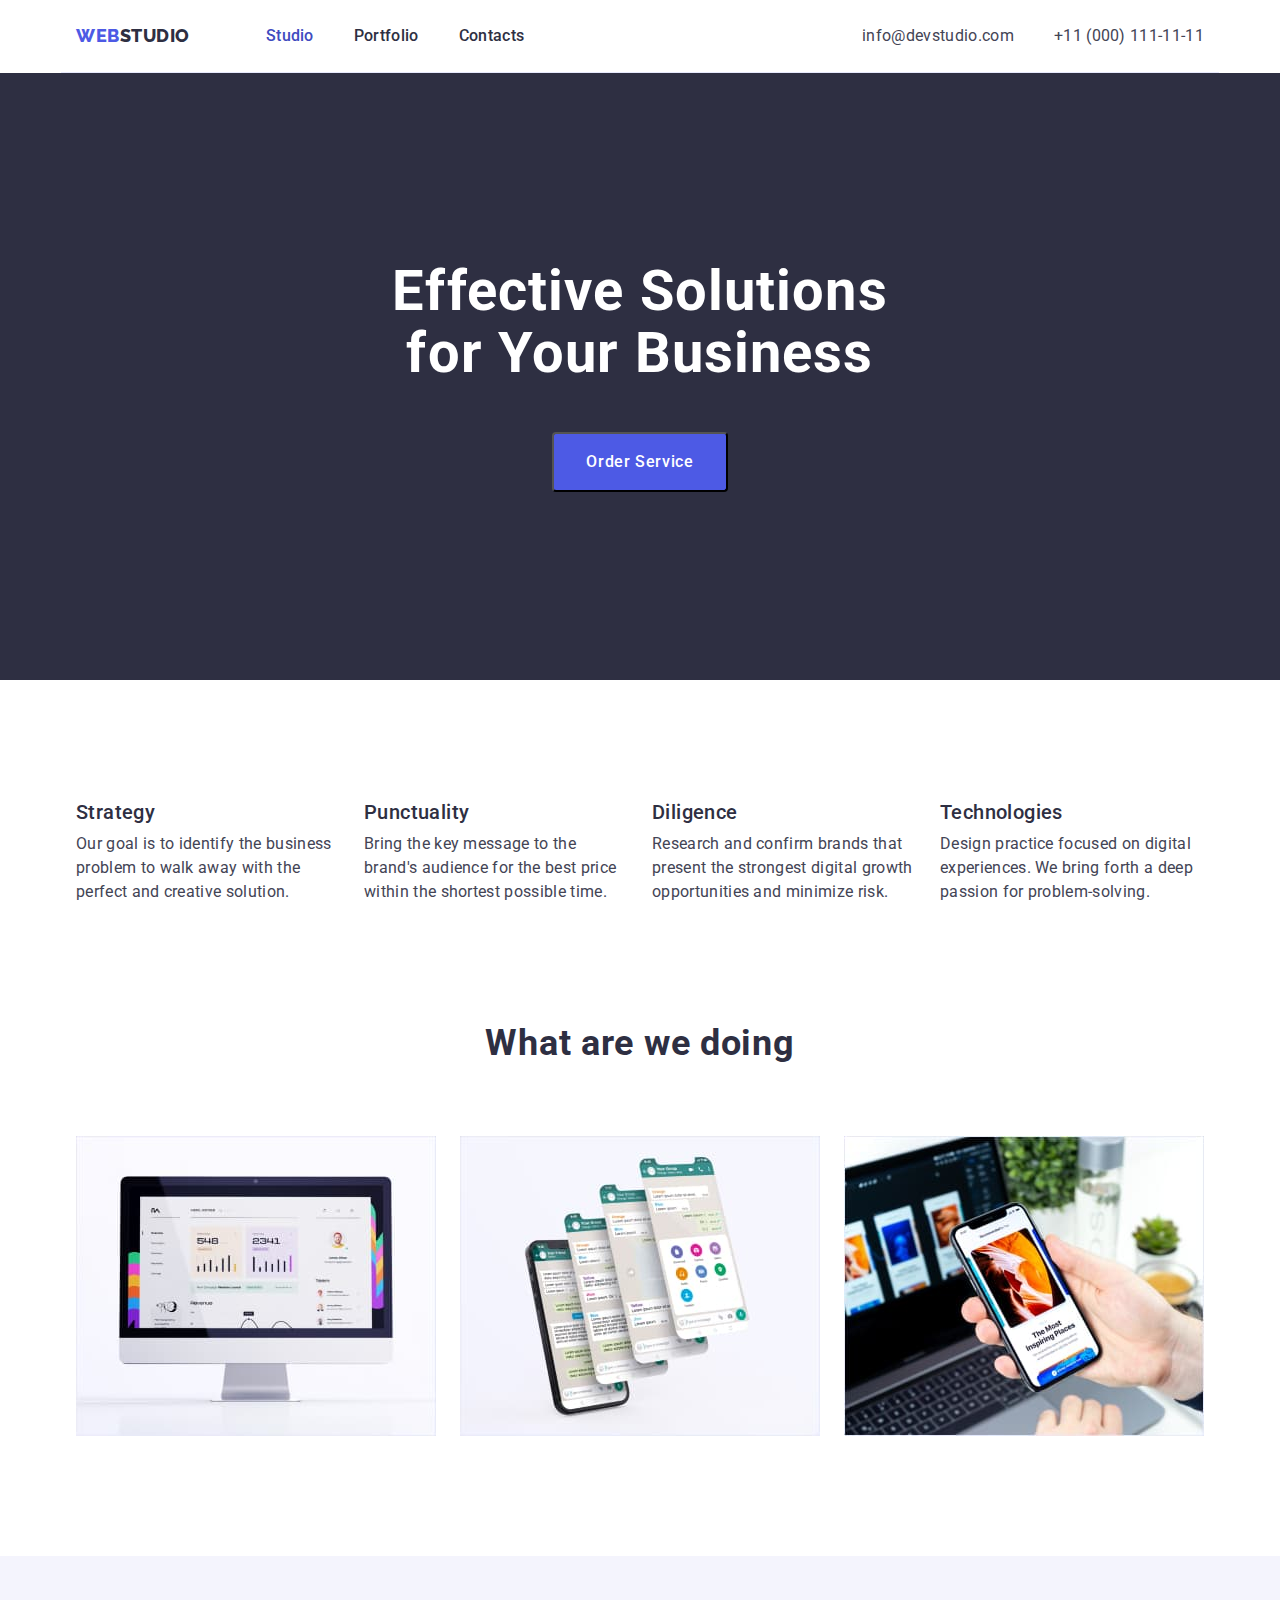
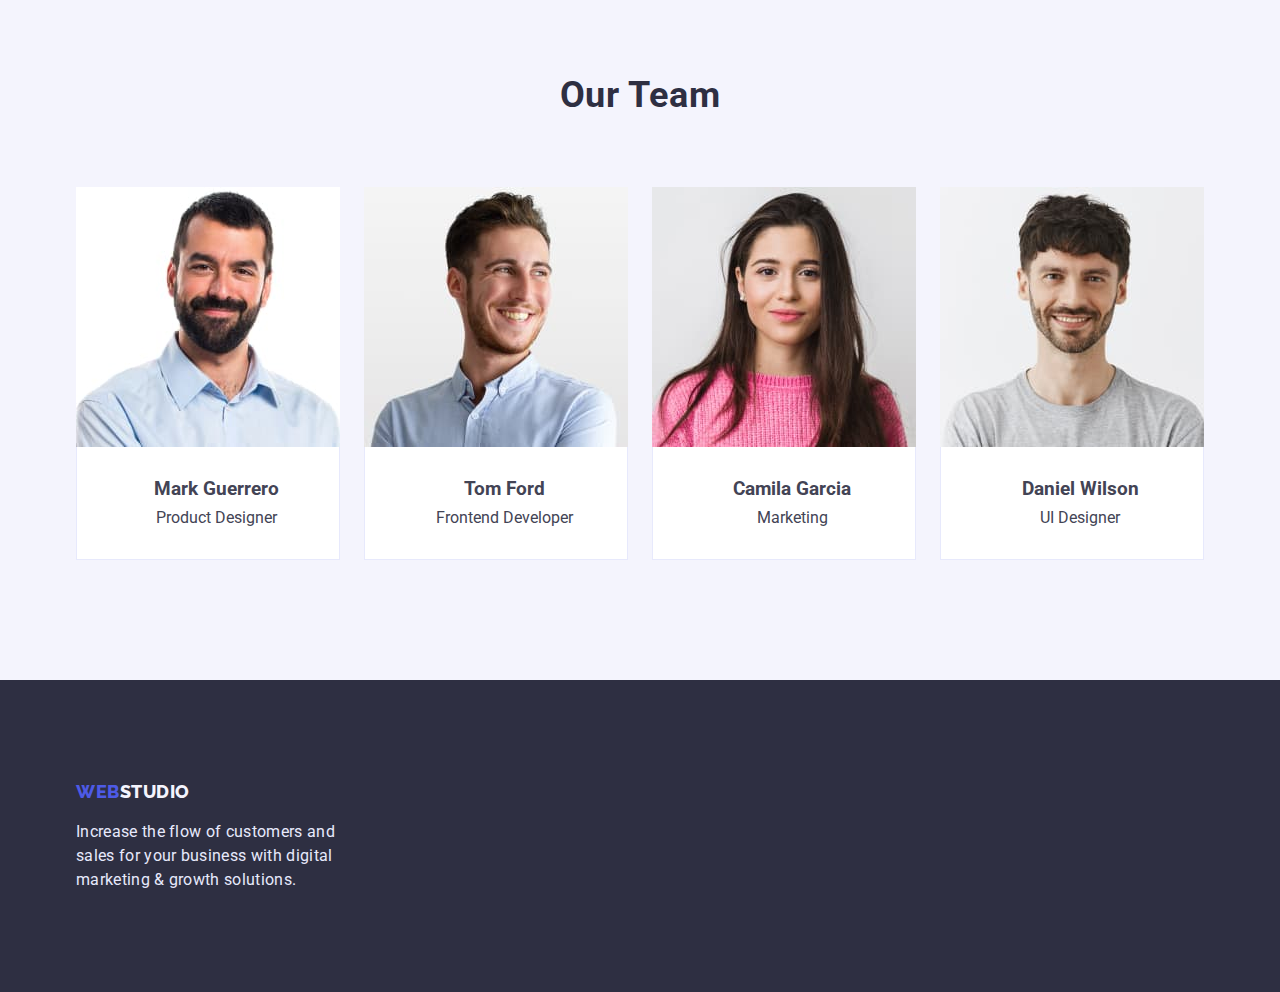
==== index.html @ 144baad5 "Initial commit" ====
<!DOCTYPE html>
<html lang="en">
  <head>
    <meta charset="UTF-8" />
    <meta http-equiv="X-UA-Compatible" content="IE=edge" />
    <meta name="viewport" content="width=device-width, initial-scale=1.0" />
    <link rel="preconnect" href="https://fonts.googleapis.com" />
    <link rel="preconnect" href="https://fonts.gstatic.com" crossorigin />
    <link
      href="https://fonts.googleapis.com/css2?family=Raleway:wght@800&family=Roboto:wght@400;500;700;900&display=swap"
      rel="stylesheet"
    />

    <title>Document</title>
    <link
      href="https://cdn.jsdelivr.net/npm/modern-normalize@1.1.0/modern-normalize.min.css"
      rel="stylesheet"
    />
    <link rel="stylesheet" href="./css/styles.css" />
  </head>
  <body>
    <header>
      <div class="container page-header">
        <nav class="page-nav">
          <a class="main-logo link" href="./index.html"
            ><span class="logo-blue">WEB</span>STUDIO</a
          >
          <ul class="menu list">
            <li class="menu-item">
              <a class="menu-link link current" href="./index.html">Studio</a>
            </li>
            <li class="menu-item">
              <a class="menu-link link" href="./portfolio.html">Portfolio</a>
            </li>
            <li class="menu-item">
              <a class="menu-link link" href="">Contacts</a>
            </li>
          </ul>
        </nav>
        <address>
          <ul class="address-menu list">
            <li class="address-item">
              <a class="address-link link" href="mailto:info@devstudio.com"
                >info@devstudio.com</a
              >
            </li>
            <li class="address-item">
              <a class="address-link link" href="tel:+110001111111"
                >+11 (000) 111-11-11</a
              >
            </li>
          </ul>
        </address>
      </div>
    </header>

    <main>
      <section class="dark-bgc section-hero">
        <div class="head-section container">
          <h1 class="main-head">
            Effective Solutions <br />
            for Your Business
          </h1>
          <button class="main-btn btn" type="button">Order Service</button>
        </div>
      </section>

      <section class="section">
        <div class="container">
          <h2 class="section-head hidden">About Webstudio</h2>
          <ul class="examples-list list">
            <li class="examples-list-item">
              <h3 class="examples-list-head">Strategy</h3>
              <p class="examples-list-descr">
                Our goal is to identify the business problem to walk away with
                the perfect and creative solution.
              </p>
            </li>
            <li class="examples-list-item">
              <h3 class="examples-list-head">Punctuality</h3>
              <p class="examples-list-descr">
                Bring the key message to the brand's audience for the best price
                within the shortest possible time.
              </p>
            </li>
            <li class="examples-list-item">
              <h3 class="examples-list-head">Diligence</h3>
              <p class="examples-list-descr">
                Research and confirm brands that present the strongest digital
                growth opportunities and minimize risk.
              </p>
            </li>
            <li class="examples-list-item">
              <h3 class="examples-list-head">Technologies</h3>
              <p class="examples-list-descr">
                Design practice focused on digital experiences. We bring forth a
                deep passion for problem-solving.
              </p>
            </li>
          </ul>
        </div>
      </section>
      <section class="section-bottom-padding">
        <div class="container">
          <h2 class="section-head head-margin">What are we doing</h2>
          <ul class="img-list list">
            <li class="image-list-item">
              <img src="./images/monitor.jpg" alt="screen" width="360" />
            </li>
            <li class="image-list-item">
              <img src="./images/copingphone.jpg" alt="sellphone" width="360" />
            </li>
            <li class="image-list-item">
              <img src="./images/smartphone.jpg" alt="notebook" width="360" />
            </li>
          </ul>
        </div>
      </section>

      <section class="light-bgc section">
        <div class="container">
          <h2 class="section-head team-head">Our Team</h2>
          <ul class="team-list list">
            <li class="team-list-item">
              <img src="./images/mark.jpg" alt="photo" width="264" />
              <div class="padding-descr">
                <h3 class="team-list-head">Mark Guerrero</h3>
                <p class="team-list-descr">Product Designer</p>
              </div>
            </li>
            <li class="team-list-item">
              <img src="./images/tom.jpg" alt="photo" width="264" />
              <div class="padding-descr">
                <h3 class="team-list-head">Tom Ford</h3>
                <p class="team-list-descr">Frontend Developer</p>
              </div>
            </li>
            <li class="team-list-item">
              <img src="./images/camilla.jpg" alt="photo" width="264" />
              <div class="padding-descr">
                <h3 class="team-list-head">Camila Garcia</h3>
                <p class="team-list-descr">Marketing</p>
              </div>
            </li>
            <li class="team-list-item">
              <img src="./images/daniel.jpg" alt="photo" width="264" />
              <div class="padding-descr">
                <h3 class="team-list-head">Daniel Wilson</h3>
                <p class="team-list-descr">UI Designer</p>
              </div>
            </li>
          </ul>
        </div>
      </section>
    </main>

    <footer class="dark-bgc-foot foot-section">
      <div class="container">
        <a class="main-logo foot-link" href="./index.html"
          ><span class="logo-blue">WEB</span>STUDIO</a
        >
        <p class="footer-descr">
          Increase the flow of customers and sales for your business with
          digital marketing & growth solutions.
        </p>
      </div>
    </footer>
  </body>
</html>
---- css/styles.css ----
:root {
  --primary-text-color: #434455;
  --secondary-text-color: #2e2f42;
  --dark-bg: #2e2f42;
  --light-bg: #f4f4fd;
  --main-blue: #4d5ae5;
  --border-textfooter: #e7e9fc;
  --active-blue: #404bbf;
  --light-text: #ffffff;
}
.hidden {
  display: none;
}

/* Function */

body {
  font-family: Roboto, sans-serif;
  color: var(--primary-text-color);
}
h1,
h2,
h3,
p {
  margin-top: 0;
  margin-bottom: 0;
}
ul {
  margin-top: 0;
  margin-bottom: 0;
  padding-left: 0;
}
img {
  display: block;
}
.container {
  width: 1158px;
  padding: 0px 15px;
  margin: 0 auto;
}
.list {
  list-style: none;
}
.link {
  font-style: normal;
  text-decoration: none;
  display: block;
  padding-top: 24px;
  padding-bottom: 24px;
}
.menu .link:hover,
.menu .link:focus {
  color: var(--active-blue);
}
.address-menu .link:hover,
.address-menu .link:focus {
  color: var(--active-blue);
}
.menu .link.current {
  color: var(--active-blue);
}
.nav-btns-list .nav-btn:hover,
.nav-btns-list .nav-btn:focus {
  background-color: var(--active-blue);
  color: var(--light-text);
  box-shadow: 0px 3px 1px rgba(0, 0, 0, 0.1), 0px 2px 1px rgba(0, 0, 0, 0.08),
    0px 2px 2px rgba(0, 0, 0, 0.12);
  border-radius: 4px;
}
.head-section .main-btn:hover,
.head-section .main-btn:focus {
  background-color: var(--active-blue);
  box-shadow: 0px 4px 4px rgba(0, 0, 0, 0.15);
  border-radius: 4px;
}

/* header */

.logo-blue {
  color: var(--main-blue);
}
.main-logo {
  font-family: Raleway, sans-serif;
  font-weight: 800;
  font-size: 18px;
  line-height: 1.33;
  align-items: center;
  letter-spacing: 0.03em;
  color: var(--secondary-text-color);

  margin-right: 76px;
}
.page-header {
  display: flex;
  justify-content: space-between;
  border-bottom: 1px solid;
  border-color: var(--border-textfooter);
}
.menu {
  display: flex;
}
.address-menu {
  display: flex;
}
.page-nav {
  display: flex;
}
.menu-link {
  font-weight: 500;
  font-size: 16px;
  line-height: 1.5;
  letter-spacing: 0.02em;
  color: var(--secondary-text-color);
}

.menu-item:not(:last-child) {
  margin-right: 40px;
}
.address-item:not(:last-child) {
  margin-right: 40px;
}
.address-link {
  font-style: normal;
  font-size: 16px;
  line-height: 1.5;
  letter-spacing: 0.02em;
  color: var(--primary-text-color);
}

/* Main Section */
.head-section {
  text-align: center;
}
.dark-bgc {
  background-color: var(--dark-bg);
  margin: 0 auto;
}
.section-hero {
  padding-top: 188px;
  padding-bottom: 188px;
}
.main-head {
  font-size: 56px;
  line-height: 1.1;

  letter-spacing: 0.02em;
  color: var(--light-text);
  margin-bottom: 48px;
}
.main-btn {
  font-family: Roboto, sans-serif;
  font-weight: 500;
  font-size: 16px;
  line-height: 1.5;
  letter-spacing: 0.04em;
  cursor: pointer;
  color: var(--light-text);
  background-color: var(--main-blue);
  border-radius: 4px;
  padding: 16px 32px;
}

/*  ABOUT WEBSTUDIO SECTION */

.examples-list {
  display: flex;
  /* margin-left: -24px;
  margin-top: -24px; */
}
.examples-list-item {
  flex-basis: calc((100% - 72px) / 4);
  margin-right: 24px;
  /* flex-basis: calc(100% / 4 -24px);
  margin-left: 24px;
  margin-top: 24px; */
}
.examples-list-item:nth-child(4n) {
  margin-right: 0;
}
.examples-list-head {
  font-weight: 500;
  font-size: 20px;
  line-height: 1.2;
  letter-spacing: 0.02em;
  color: var(--secondary-text-color);
}
.examples-list-descr {
  margin-top: 8px;
  font-size: 16px;
  line-height: 1.5;
  letter-spacing: 0.02em;
}
.section-head {
  font-size: 36px;
  line-height: 1.1;
  text-align: center;
  letter-spacing: 0.02em;
  color: var(--secondary-text-color);
}

/* WHAT ARE WE DOIG */
.section-bottom-padding {
  padding-bottom: 120px;
}
.section {
  padding-top: 120px;
  padding-bottom: 120px;
}
.head-margin {
  margin-bottom: 72px;
}
.img-list {
  display: flex;
}
.image-list-item:not(:last-child) {
  margin-right: 24px;
}

/*  OUR TEAM */
.section {
  padding-top: 120px;
  padding-bottom: 120px;
}
.light-bgc {
  margin: 0 auto;
  background-color: var(--light-bg);
}
.team-head {
  margin-bottom: 72px;
}

.team-list {
  display: flex;
  justify-content: center;
}
.team-list-item:not(:last-child) {
  margin-right: 24px;
}
.team-list-item {
  background-color: #ffffff;
}

.team-list-head {
  text-align: center;
  margin-bottom: 8px;
}
.team-list-descr {
  text-align: center;
}
.padding-descr {
  padding-top: 32px;
  padding-bottom: 32px;
  padding-left: 16px;
  border: 1px solid;
  border-color: var(--border-textfooter);
  border-top: 0;
}
/* Portfolio */
.portfolio-section {
  padding-top: 96px;
  padding-bottom: 120px;
}
.nav-btns-list {
  display: flex;
  justify-content: center;
}
.nav-btns-item:not(:last-child) {
  margin-right: 24px;
}
.nav-btn {
  font-family: inherit;
  font-weight: 500;
  font-size: 16px;
  line-height: 1.5;
  text-align: center;
  letter-spacing: 0.04em;
  cursor: pointer;
  color: var(--main-blue);
  background-color: var(--light-bg);
  border: 1px solid var(--border-textfooter);
  border-radius: 4px;

  padding: 12px 24px;
}

.portfolio-list {
  margin-top: 72px;
  display: flex;
  flex-wrap: wrap;
}

.portfolio-list-item {
  margin-right: 24px;
  margin-bottom: 48px;
}
.portfolio-list-item:nth-child(3n) {
  margin-right: 0;
}
.portfolio-list-item:nth-last-child(-n + 3) {
  margin-bottom: 0;
}
.portfolio-list-head {
  font-weight: 500;
  font-size: 20px;
  line-height: 1.2;
  letter-spacing: 0.02em;
  color: var(--secondary-text-color);
  margin-bottom: 8px;
}
.portfolio-list-descr {
  font-size: 16px;
  line-height: 1.5;
  letter-spacing: 0.02em;
}

/* Footer */
.foot-section {
  padding-top: 100px;
  padding-bottom: 100px;
}
.dark-bgc-foot {
  background: var(--dark-bg);
  margin: 0 auto;
}
.footer-descr {
  font-size: 16px;
  line-height: 1.5;
  letter-spacing: 0.02em;
  color: var(--border-textfooter);
  width: 264px;
  margin-top: 16px;
}
.foot-link {
  font-style: normal;
  text-decoration: none;
  color: var(--light-bg);
  width: 115px;
}
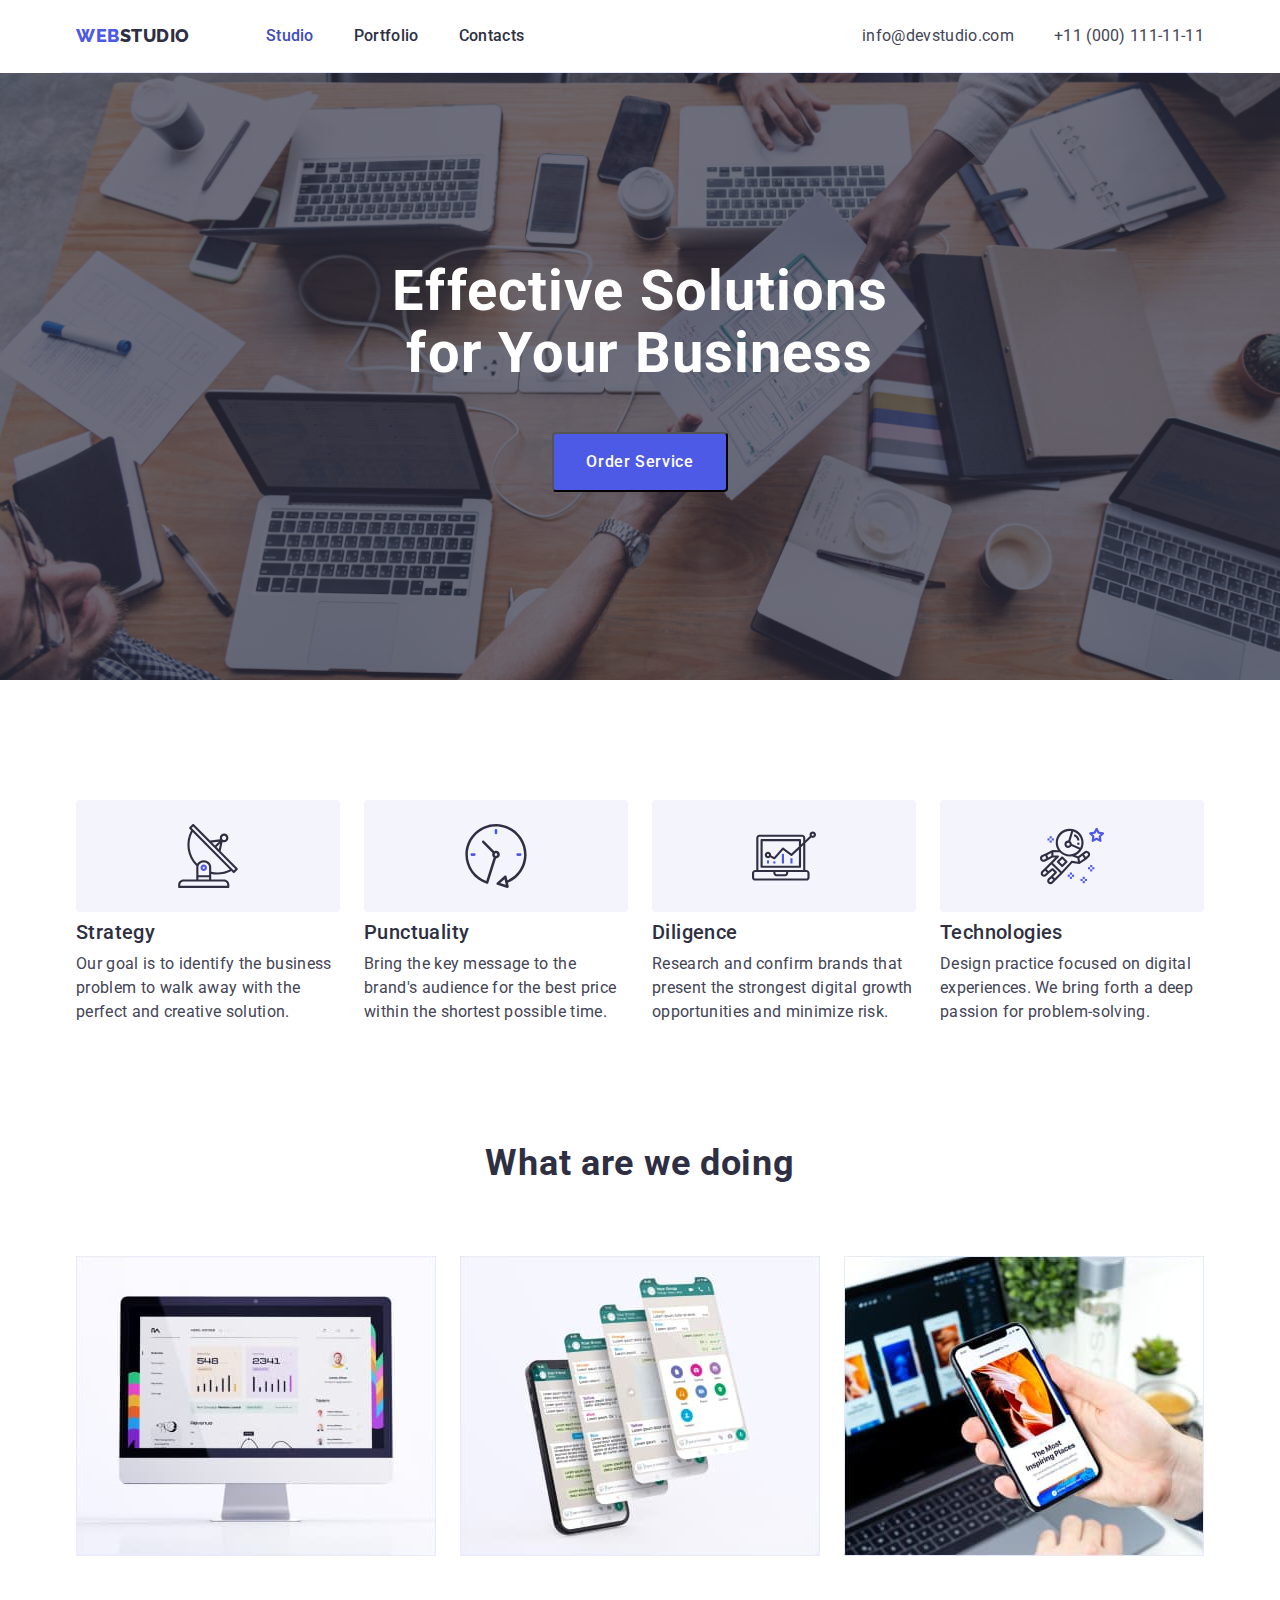
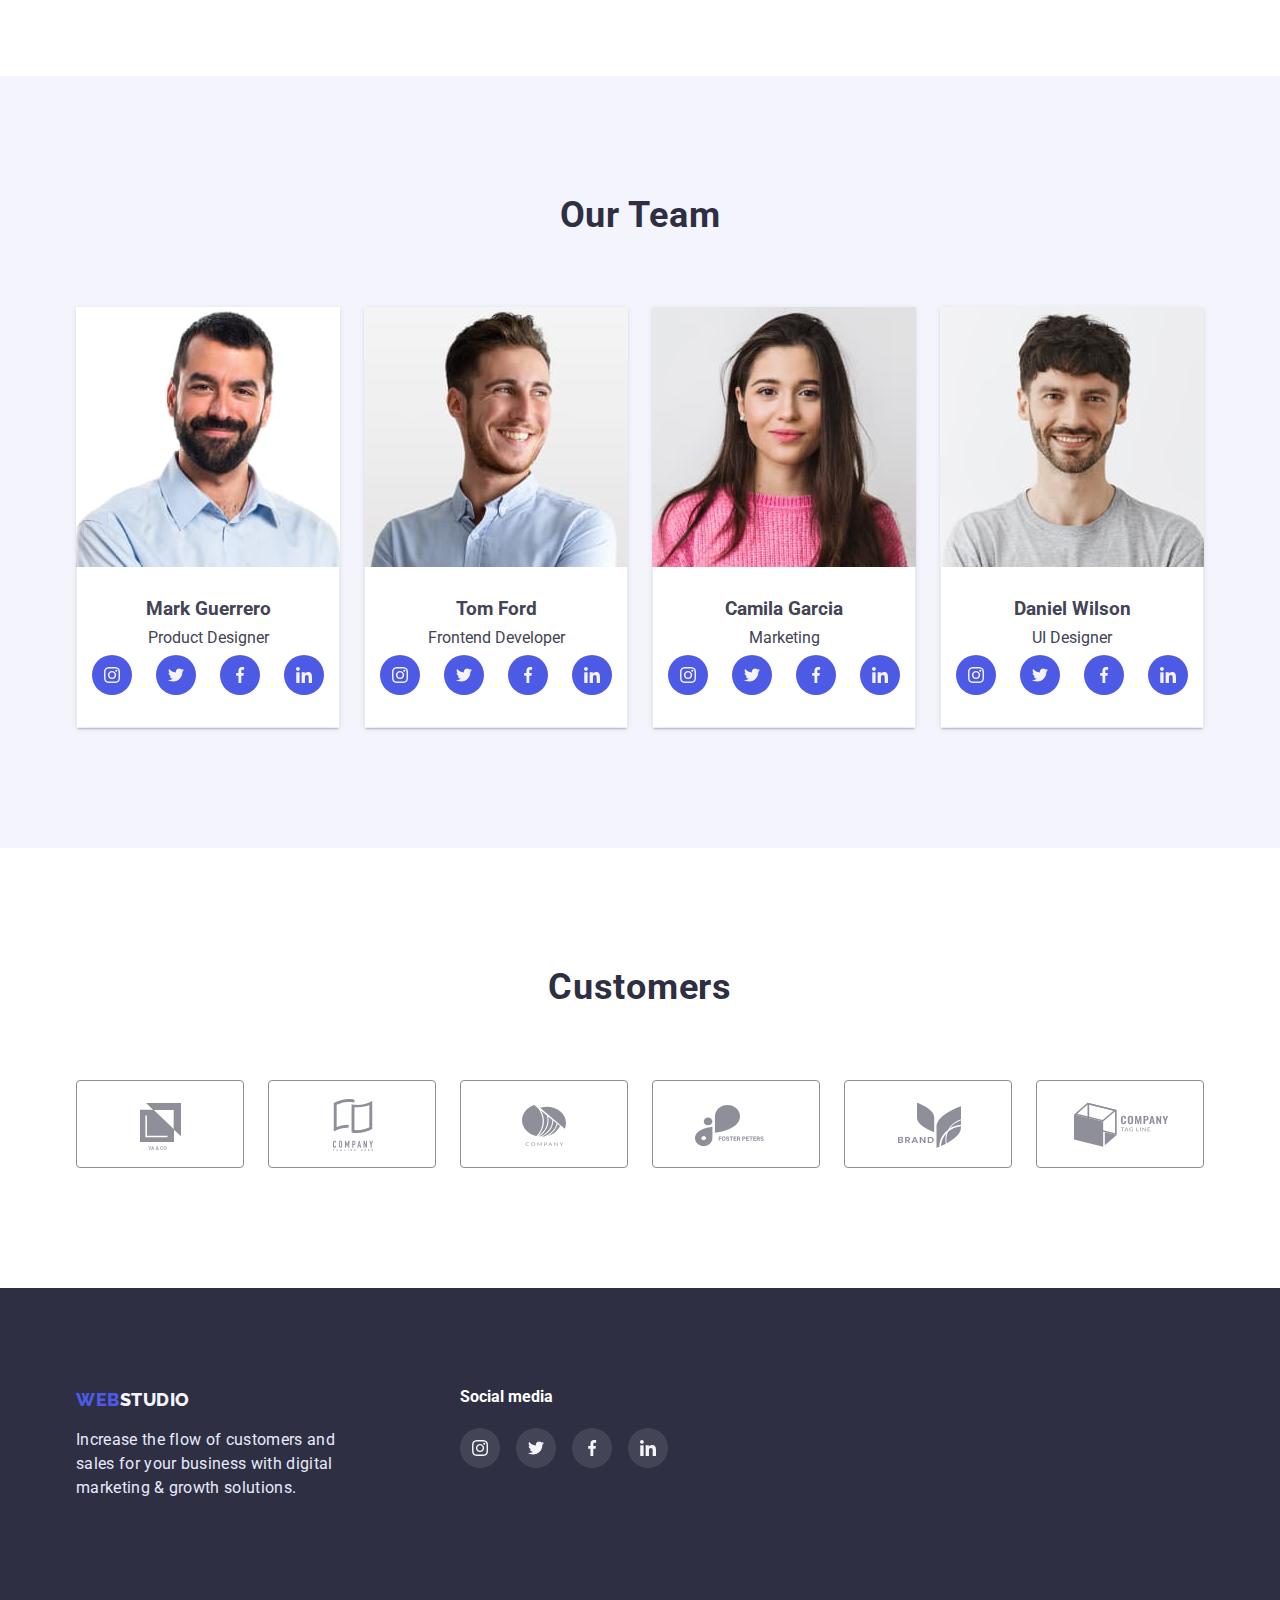
==== commit 91c422e6: "чорновик" ====
--- a/index.html
+++ b/index.html
@@ -70,6 +70,25 @@
           <h2 class="section-head hidden">About Webstudio</h2>
           <ul class="examples-list list">
             <li class="examples-list-item">
+              <a class="examples-list-link" href="./index.html"
+                ><svg
+                  class="examples-list-image"
+                  width="64"
+                  height="64"
+                  viewBox="0 0 64 64"
+                  fill="none"
+                  xmlns="http://www.w3.org/2000/svg"
+                >
+                  <path
+                    d="M61.5463 44.1952L44.6599 27.1851L46.534 17.9541C47.0176 18.1429 47.5318 18.2416 48.0508 18.2453H48.0636C50.4482 18.2735 52.404 16.3633 52.4323 13.9788C52.4606 11.5943 50.5503 9.6384 48.1658 9.61013C45.7812 9.582 43.8254 11.4921 43.7971 13.8767C43.7911 14.3869 43.8755 14.8941 44.0466 15.3749L34.1266 16.5856L17.9452 0.32C17.7467 0.117467 17.4757 0.00226667 17.1921 0C16.9121 0.00146667 16.644 0.112933 16.4455 0.3104L13.4204 3.3184C13.004 3.73493 13.004 4.41013 13.4204 4.82667L15.0481 6.47787C8.74201 18.0737 10.7903 32.4335 20.0871 41.8037C20.1724 41.8853 20.2713 41.9513 20.3793 41.9989C20.3121 42.3599 20.2771 42.7261 20.2748 43.0933V55.4667H7.47481C4.53081 55.4701 2.14495 57.856 2.14148 60.8V62.9333C2.14148 63.5224 2.61908 64 3.20815 64H52.2748C52.8639 64 53.3415 63.5224 53.3415 62.9333V60.8C53.338 57.856 50.9522 55.4701 48.0082 55.4667H35.2082V49.9829C37.2134 50.4035 39.2564 50.6179 41.3052 50.6229C46.2215 50.6176 51.0595 49.392 55.3852 47.056L57.0215 48.7019C57.22 48.9044 57.491 49.0196 57.7746 49.0219C58.0546 49.0204 58.3227 48.9089 58.5212 48.7115L61.5463 45.7035C61.9627 45.2869 61.9627 44.6117 61.5463 44.1952ZM46.5596 12.4661C47.395 11.6352 48.7458 11.6389 49.5766 12.4743C50.4075 13.3096 50.4038 14.6604 49.5684 15.4912C49.1686 15.8889 48.6275 16.1121 48.0635 16.112H48.0571C46.879 16.1059 45.9287 15.1459 45.9348 13.9676C45.9378 13.4036 46.1639 12.8639 46.5638 12.4661H46.5596V12.4661ZM44.0487 19.4752L42.8519 25.3664L40.501 23.0016L44.0487 19.4752ZM42.837 17.6715L38.997 21.4891L36.0263 18.5024L42.837 17.6715ZM48.0082 57.6C49.7755 57.6 51.2082 59.0327 51.2082 60.8V61.8667H4.27481V60.8C4.27481 59.0327 5.70748 57.6 7.47481 57.6H48.0082ZM33.0748 53.3333V55.4667H22.4081V53.3333H33.0748ZM22.4081 51.2V43.0933C22.4081 40.5056 24.8007 38.4 27.7415 38.4C30.6823 38.4 33.0748 40.5056 33.0748 43.0933V51.2H22.4081ZM35.2082 47.808V43.0933C35.2082 39.3291 31.8588 36.2667 27.7415 36.2667C25.0793 36.2259 22.59 37.5809 21.1793 39.8389C13.0639 31.2913 11.2364 18.5485 16.6221 8.06467L53.8258 45.4816C48.081 48.404 41.4955 49.2268 35.2082 47.808ZM57.7863 46.4405L56.2834 44.9291L17.1815 5.59147L15.6721 4.07893L17.1815 2.57493L33.0513 18.5344C33.0588 18.5344 33.0631 18.5483 33.0706 18.5536L59.2999 44.9365L57.7863 46.4405Z"
+                    fill="#2E2F42"
+                  />
+                  <path
+                    d="M27.7511 40.5333H27.7415C25.9742 40.5306 24.5394 41.9612 24.5367 43.7285C24.534 45.4958 25.9646 46.9306 27.7319 46.9333H27.7415C29.5088 46.936 30.9436 45.5054 30.9463 43.7381C30.9489 41.9708 29.5184 40.536 27.7511 40.5333ZM28.4978 44.4896C28.297 44.6893 28.0248 44.801 27.7415 44.8C27.1524 44.7969 26.6774 44.3169 26.6804 43.7278C26.6819 43.4458 26.795 43.176 26.9948 42.977C27.1934 42.7796 27.4615 42.6681 27.7415 42.6666C28.3306 42.6697 28.8056 43.1497 28.8026 43.7388C28.8011 44.0208 28.688 44.2906 28.4882 44.4896H28.4978Z"
+                    fill="#4D5AE5"
+                  />
+                </svg>
+              </a>
               <h3 class="examples-list-head">Strategy</h3>
               <p class="examples-list-descr">
                 Our goal is to identify the business problem to walk away with
@@ -77,6 +96,40 @@
               </p>
             </li>
             <li class="examples-list-item">
+              <a class="examples-list-link" href="./index.html"
+                ><svg
+                  class="examples-list-image"
+                  width="64"
+                  height="64"
+                  viewBox="0 0 64 64"
+                  fill="none"
+                  xmlns="http://www.w3.org/2000/svg"
+                >
+                  <g clip-path="url(#clip0_297080_1787)">
+                    <path
+                      d="M62.5933 30.6025C62.5899 13.6978 48.8828 -0.00341734 31.9775 6.39362e-07C15.0728 0.00341861 1.37158 13.7109 1.375 30.6157C1.37793 43.9316 9.98877 55.7178 22.6738 59.7681C22.7949 59.8062 22.9209 59.8257 23.0474 59.8252C23.2886 59.8247 23.5249 59.7603 23.7324 59.6377C24.0024 59.478 24.2041 59.2241 24.2988 58.9248L32.0288 34.4248C34.1421 34.4141 35.8462 32.6919 35.835 30.5791C35.8242 28.4658 34.1025 26.7617 31.9893 26.7725C31.4209 26.7749 30.8599 26.9058 30.3491 27.1553L20.1372 16.9419C19.6304 16.4526 18.8232 16.4668 18.334 16.9731C17.8564 17.4678 17.8564 18.251 18.334 18.7456L28.5405 28.9639C27.7573 30.5625 28.2051 32.4922 29.6133 33.582L22.248 56.9277C7.69238 51.5659 0.239258 35.4199 5.60108 20.8643C10.9629 6.30859 27.1089 -1.14453 41.6646 4.21729C56.2202 9.5791 63.6733 25.7256 58.3115 40.2808C55.6919 47.3921 50.3096 53.1431 43.3872 56.2275L42.5913 52.479C42.4458 51.79 41.7686 51.3496 41.0796 51.4956C40.8623 51.542 40.6606 51.644 40.4946 51.792L32.8208 58.6431C32.2944 59.1113 32.2476 59.9175 32.7163 60.4439C32.8687 60.6148 33.064 60.7417 33.2827 60.8115L43.0801 63.9385C43.7505 64.1538 44.4688 63.7852 44.6841 63.1143C44.7524 62.9024 44.7637 62.6768 44.7178 62.459L43.9356 58.7808C55.2642 54.0049 62.6196 42.8965 62.5933 30.6025V30.6025ZM31.9844 29.3272C32.6885 29.3272 33.2598 29.8984 33.2598 30.6025C33.2598 31.3071 32.6885 31.8779 31.9844 31.8779C31.2798 31.8779 30.709 31.3071 30.709 30.6025C30.709 29.8984 31.2798 29.3272 31.9844 29.3272ZM36.1851 59.0552L40.5532 55.1587L41.7588 60.8394L36.1851 59.0552Z"
+                      fill="#2E2F42"
+                    />
+                    <path
+                      d="M30.709 6.37012V8.9209C30.709 9.62549 31.2798 10.1963 31.9844 10.1963C32.6885 10.1963 33.2598 9.62549 33.2598 8.9209V6.37012C33.2598 5.66602 32.6885 5.09473 31.9844 5.09473C31.2798 5.09473 30.709 5.66602 30.709 6.37012Z"
+                      fill="#4D5AE5"
+                    />
+                    <path
+                      d="M7.75195 29.3271C7.04736 29.3271 6.47656 29.8984 6.47656 30.6025C6.47656 31.3071 7.04736 31.8779 7.75195 31.8779H10.3027C11.0073 31.8779 11.5781 31.3071 11.5781 30.6025C11.5781 29.8984 11.0073 29.3271 10.3027 29.3271H7.75195Z"
+                      fill="#4D5AE5"
+                    />
+                    <path
+                      d="M56.2162 31.8779C56.9208 31.8779 57.4916 31.3071 57.4916 30.6025C57.4916 29.8984 56.9208 29.3271 56.2162 29.3271H53.6655C52.9614 29.3271 52.3901 29.8984 52.3901 30.6025C52.3901 31.3071 52.9614 31.8779 53.6655 31.8779H56.2162Z"
+                      fill="#4D5AE5"
+                    />
+                  </g>
+                  <defs>
+                    <clipPath id="clip0_297080_1787">
+                      <rect width="64" height="64" fill="white" />
+                    </clipPath>
+                  </defs>
+                </svg>
+              </a>
               <h3 class="examples-list-head">Punctuality</h3>
               <p class="examples-list-descr">
                 Bring the key message to the brand's audience for the best price
@@ -84,6 +137,43 @@
               </p>
             </li>
             <li class="examples-list-item">
+              <a class="examples-list-link" href="./index.html"
+                ><svg
+                  class="examples-list-image"
+                  width="64"
+                  height="64"
+                  viewBox="0 0 64 64"
+                  fill="none"
+                  xmlns="http://www.w3.org/2000/svg"
+                >
+                  <g clip-path="url(#clip0_297080_1794)">
+                    <path
+                      d="M29.8511 29.9292H31.9833V39.5242H29.8511V29.9292Z"
+                      fill="#4D5AE5"
+                    />
+                    <path
+                      d="M38.3799 34.1936H40.5121V39.5242H38.3799V34.1936Z"
+                      fill="#4D5AE5"
+                    />
+                    <path
+                      d="M21.3221 37.392H23.4544V39.5242H21.3221V37.392Z"
+                      fill="#4D5AE5"
+                    />
+                    <path
+                      d="M14.9255 36.3258H17.0578V39.5241H14.9255V36.3258Z"
+                      fill="#4D5AE5"
+                    />
+                    <path
+                      d="M3.19833 56.5819H54.3715C56.1378 56.5819 57.5699 55.1499 57.5699 53.3836V49.1192C57.5699 47.3529 56.1378 45.9209 54.3715 45.9209H53.3054V19.3343L59.3611 13.5977C60.7666 14.2905 62.4678 13.8699 63.3876 12.6003C64.308 11.3312 64.1789 9.58364 63.0826 8.46339C61.9863 7.34314 60.2424 7.17604 58.953 8.06776C57.6641 8.96 57.206 10.6513 57.8681 12.0719L53.3054 16.3973V13.9376C53.3054 12.1713 51.8734 10.7393 50.1071 10.7393H7.46276C5.6965 10.7393 4.26443 12.1713 4.26443 13.9376V45.9209H3.19833C1.43206 45.9209 0 47.3529 0 49.1192V53.3836C0 55.1499 1.43206 56.5819 3.19833 56.5819ZM60.7682 9.67317C61.3569 9.67317 61.8343 10.1505 61.8343 10.7393C61.8343 11.328 61.3569 11.8054 60.7682 11.8054C60.1794 11.8054 59.7021 11.328 59.7021 10.7393C59.7021 10.1505 60.1794 9.67317 60.7682 9.67317ZM6.39665 13.9376C6.39665 13.3489 6.874 12.8715 7.46276 12.8715H50.1071C50.6958 12.8715 51.1732 13.3489 51.1732 13.9376V18.4149L49.041 20.441V16.0698C49.041 15.4811 48.5636 15.0037 47.9749 15.0037H9.59498C9.00622 15.0037 8.52887 15.4811 8.52887 16.0698V42.7225C8.52887 43.3113 9.00622 43.7886 9.59498 43.7886H47.9749C48.5636 43.7886 49.041 43.3113 49.041 42.7225V23.3738L51.1732 21.3535V45.9209H6.39665V13.9376ZM15.9916 27.797C14.5492 27.7929 13.2826 28.7538 12.899 30.1442C12.5153 31.5346 13.1093 33.0094 14.3498 33.7455C15.5898 34.4815 17.1697 34.2967 18.2061 33.2936L21.912 35.1531C22.3425 35.3686 22.8646 35.2676 23.1847 34.9079L31.0624 26.0453L38.8062 31.848C39.2216 32.1593 39.8016 32.126 40.1784 31.7694L46.9088 25.3941V41.6564H10.6611V17.1359H46.9088V22.4566L39.3658 29.5997L31.5569 23.7455C31.1134 23.4134 30.4892 23.4758 30.1207 23.8897L22.1348 32.8751L19.1493 31.3821C19.1712 31.2541 19.1847 31.125 19.19 30.9953C19.19 29.2291 17.7579 27.797 15.9916 27.797ZM17.0577 30.9953C17.0577 31.5841 16.5804 32.0615 15.9916 32.0615C15.4029 32.0615 14.9255 31.5841 14.9255 30.9953C14.9255 30.4066 15.4029 29.9292 15.9916 29.9292C16.5804 29.9292 17.0577 30.4066 17.0577 30.9953ZM23.4544 48.0531H34.1155V49.1192C34.1155 49.7079 33.6381 50.1853 33.0494 50.1853H24.5205C23.9317 50.1853 23.4544 49.7079 23.4544 49.1192V48.0531ZM2.13222 49.1192C2.13222 48.5304 2.60957 48.0531 3.19833 48.0531H21.3222V49.1192C21.3222 50.8855 22.7542 52.3175 24.5205 52.3175H33.0494C34.8156 52.3175 36.2477 50.8855 36.2477 49.1192V48.0531H54.3715C54.9603 48.0531 55.4376 48.5304 55.4376 49.1192V53.3836C55.4376 53.9724 54.9603 54.4497 54.3715 54.4497H3.19833C2.60957 54.4497 2.13222 53.9724 2.13222 53.3836V49.1192Z"
+                      fill="#2E2F42"
+                    />
+                  </g>
+                  <defs>
+                    <clipPath id="clip0_297080_1794">
+                      <rect width="64" height="64" fill="white" />
+                    </clipPath>
+                  </defs></svg
+              ></a>
               <h3 class="examples-list-head">Diligence</h3>
               <p class="examples-list-descr">
                 Research and confirm brands that present the strongest digital
@@ -91,6 +181,100 @@
               </p>
             </li>
             <li class="examples-list-item">
+              <a class="examples-list-link" href="./index.html"
+                ><svg
+                  class="examples-list-image"
+                  width="64"
+                  height="64"
+                  viewBox="0 0 64 64"
+                  fill="none"
+                  xmlns="http://www.w3.org/2000/svg"
+                >
+                  <path
+                    d="M63.9481 9.04812C63.8222 8.66299 63.4894 8.38149 63.0873 8.32274L59.2665 7.76698L57.5566 4.30455C57.1982 3.57492 56.0025 3.57492 55.6441 4.30455L53.9342 7.76698L50.1132 8.32286C49.7111 8.38149 49.3784 8.66212 49.2514 9.04825C49.1266 9.43438 49.23 9.85889 49.5212 10.1416L52.2872 12.8372L51.6344 16.6431C51.5661 17.0431 51.7304 17.4474 52.0579 17.6864C52.3897 17.9275 52.8227 17.9573 53.1822 17.7674L56.5998 15.97L60.0175 17.7674C60.1733 17.8495 60.345 17.89 60.5146 17.89C60.7354 17.89 60.9563 17.8218 61.1419 17.6863C61.4704 17.4474 61.6347 17.043 61.5654 16.643L60.9127 12.8371L63.6786 10.1415C63.9683 9.85776 64.073 9.43425 63.9481 9.04812ZM59.0223 11.702C58.7716 11.9463 58.6564 12.3004 58.7161 12.6461L59.098 14.8743L57.097 13.8226C56.9412 13.7404 56.7706 13.6999 56.5998 13.6999C56.4292 13.6999 56.2596 13.7404 56.1027 13.8226L54.1016 14.8743L54.4834 12.6461C54.5432 12.3004 54.4279 11.9474 54.1773 11.702L52.557 10.1234L54.7949 9.79801C55.1427 9.74788 55.4424 9.52926 55.5982 9.2145L56.5987 7.18785L57.5992 9.2145C57.755 9.52913 58.0547 9.74788 58.4025 9.79801L60.6404 10.1234L59.0223 11.702Z"
+                    fill="#4D5AE5"
+                  />
+                  <path
+                    d="M52.267 41.0444H50.1335V43.1778H52.267V41.0444Z"
+                    fill="#4D5AE5"
+                  />
+                  <path
+                    d="M52.267 45.3112H50.1335V47.4446H52.267V45.3112Z"
+                    fill="#4D5AE5"
+                  />
+                  <path
+                    d="M54.4004 43.1778H52.267V45.3112H54.4004V43.1778Z"
+                    fill="#4D5AE5"
+                  />
+                  <path
+                    d="M50.1337 43.1778H48.0002V45.3112H50.1337V43.1778Z"
+                    fill="#4D5AE5"
+                  />
+                  <path
+                    d="M44.8001 52.778H42.6667V54.9113H44.8001V52.778Z"
+                    fill="#4D5AE5"
+                  />
+                  <path
+                    d="M44.8001 57.0446H42.6667V59.1781H44.8001V57.0446Z"
+                    fill="#4D5AE5"
+                  />
+                  <path
+                    d="M46.9336 54.9113H44.8002V57.0448H46.9336V54.9113Z"
+                    fill="#4D5AE5"
+                  />
+                  <path
+                    d="M42.6667 54.9113H40.5333V57.0448H42.6667V54.9113Z"
+                    fill="#4D5AE5"
+                  />
+                  <path
+                    d="M32 48.5113H29.8666V50.6447H32V48.5113Z"
+                    fill="#4D5AE5"
+                  />
+                  <path
+                    d="M32 52.778H29.8666V54.9113H32V52.778Z"
+                    fill="#4D5AE5"
+                  />
+                  <path
+                    d="M34.1334 50.6445H32V52.7779H34.1334V50.6445Z"
+                    fill="#4D5AE5"
+                  />
+                  <path
+                    d="M29.8666 50.6445H27.7332V52.7779H29.8666V50.6445Z"
+                    fill="#4D5AE5"
+                  />
+                  <path
+                    d="M11.733 12.2439H9.59961V14.3773H11.733V12.2439Z"
+                    fill="#4D5AE5"
+                  />
+                  <path
+                    d="M11.733 16.5108H9.59961V18.6442H11.733V16.5108Z"
+                    fill="#4D5AE5"
+                  />
+                  <path
+                    d="M13.8663 14.3774H11.7329V16.5108H13.8663V14.3774Z"
+                    fill="#4D5AE5"
+                  />
+                  <path
+                    d="M9.59959 14.3774H7.46619V16.5108H9.59959V14.3774Z"
+                    fill="#4D5AE5"
+                  />
+                  <path
+                    d="M49.4295 28.3189C48.8546 27.5434 48.0109 27.0443 47.053 26.9098C46.0908 26.7733 45.1414 27.026 44.3734 27.6138L41.8699 29.5327L41.8688 29.5338L38.0734 32.368L35.3577 31.2864C40.2004 29.1136 43.585 24.2698 43.585 18.6462C43.585 11.0002 37.3396 4.77933 29.6627 4.77933C21.9858 4.77933 15.7405 11.0002 15.7405 18.6462C15.7405 21.4175 16.5692 23.9945 17.9805 26.163L12.4529 26.115C12.4497 26.115 12.4465 26.115 12.4433 26.115C12.4262 26.115 12.4124 26.1235 12.3964 26.1247C12.2908 26.1289 12.1873 26.1503 12.086 26.1865C12.0604 26.1962 12.0338 26.2015 12.0093 26.2132C11.9965 26.2185 11.9837 26.2195 11.9709 26.2259L5.50468 29.4185C5.50356 29.4185 5.50256 29.4185 5.50256 29.4195L1.71575 31.2405C1.67412 31.2586 1.6315 31.2831 1.58987 31.3109C0.0804746 32.3156 -0.433659 34.289 0.393104 35.9018C0.833611 36.7594 1.5835 37.391 2.50514 37.68C2.86039 37.7908 3.22302 37.8453 3.58353 37.8453C4.16279 37.8453 4.73667 37.7035 5.26243 37.423L8.03798 35.9467L12.566 33.6085L15.2797 33.5925L4.39629 44.4237C4.39529 44.4248 4.39417 44.4248 4.39304 44.4258L1.71563 47.0925C1.08312 47.7219 0.73536 48.557 0.73536 49.4478C0.73536 50.3374 1.08312 51.1747 1.71563 51.8052C2.36526 52.4516 3.21965 52.7758 4.07404 52.7758C4.92955 52.7758 5.78281 52.4516 6.43457 51.8052L9.06287 49.1875L12.5445 46.588L14.3462 48.3821L10.8229 51.8904C10.8219 51.8916 10.8208 51.8916 10.8196 51.8926L8.14223 54.5592C7.50972 55.1886 7.16196 56.0237 7.16196 56.9145C7.16196 57.8041 7.50972 58.6414 8.14223 59.2719C8.79186 59.9183 9.64738 60.2426 10.5018 60.2426C11.3562 60.2426 12.2117 59.9183 12.8623 59.2719L15.5407 56.6052L19.8255 52.3386C19.8267 52.3374 19.8267 52.3364 19.8277 52.3353L21.8469 50.3353L21.8394 50.3278C21.8522 50.315 21.8703 50.3106 21.8832 50.2969L32.2151 38.9805L39.1571 39.9682C39.2072 39.9757 39.2573 39.9789 39.3075 39.9789C39.4366 39.9789 39.5613 39.948 39.6819 39.9021C39.7171 39.8894 39.748 39.8722 39.7811 39.8552C39.8195 39.836 39.86 39.8254 39.8964 39.8009L46.3231 35.5342C46.3466 35.5182 46.3593 35.4925 46.3817 35.4755C46.4073 35.4553 46.4393 35.4468 46.4627 35.4243L49.0056 33.0424C50.3288 31.8026 50.5111 29.7717 49.4295 28.3189ZM4.26079 35.5403C3.91416 35.7259 3.52053 35.7632 3.14402 35.6438C2.77064 35.5275 2.46776 35.2725 2.29063 34.928C1.9685 34.3008 2.15513 33.537 2.71939 33.1243L5.34668 31.8602L5.97919 33.7088L6.24482 34.4853L4.26079 35.5403ZM11.255 31.8849L8.15848 33.4849L7.64759 31.9915L7.28071 30.9184L11.3342 28.9172L11.255 31.8849ZM41.4539 18.644C41.4539 20.4808 41.0155 22.2132 40.256 23.763L31.8932 19.9646C31.8057 18.8179 31.2106 17.8142 30.3167 17.189L33.2447 7.46837C38.0001 8.98102 41.4539 13.4173 41.4539 18.644ZM17.876 18.644C17.876 12.1746 23.1646 6.91049 29.6649 6.91049C30.1706 6.91049 30.6655 6.95311 31.1551 7.01499L28.291 16.5224C28.2527 16.5213 28.2164 16.5106 28.1769 16.5106C26.1118 16.5106 24.4317 18.1853 24.4317 20.2441C24.4317 22.3027 26.1118 23.9775 28.1769 23.9775C29.5657 23.9775 30.7657 23.2106 31.4132 22.0883L39.1381 25.5978C36.9887 28.4906 33.5486 30.3776 29.6648 30.3776C23.1646 30.3776 17.876 25.1135 17.876 18.644ZM29.7887 20.2441C29.7887 21.1262 29.0654 21.8441 28.1769 21.8441C27.2884 21.8441 26.5651 21.1262 26.5651 20.2441C26.5651 19.3619 27.2884 18.644 28.1769 18.644C29.0654 18.644 29.7887 19.3619 29.7887 20.2441ZM4.92968 50.2925C4.45717 50.7608 3.69228 50.7598 3.2209 50.2936C2.99365 50.0664 2.86889 49.7668 2.86889 49.4478C2.86889 49.1299 2.99365 48.8301 3.2209 48.6051L5.14505 46.6882L6.84746 48.3832L4.92968 50.2925ZM11.3574 57.7594C10.8849 58.2276 10.119 58.2288 9.6475 57.7605C9.42025 57.5333 9.29549 57.2336 9.29549 56.9146C9.29549 56.5967 9.42025 56.297 9.6475 56.072L11.5729 54.1541L12.3783 54.9552L13.2764 55.8491L11.3574 57.7594ZM18.3208 50.8217C18.3196 50.8227 18.3186 50.8227 18.3175 50.8238L14.7878 54.3438L13.9824 53.5427L13.0843 52.6488L16.6107 49.1384C16.6107 49.1384 16.6107 49.1384 16.6107 49.1374C16.6119 49.1363 16.6129 49.1363 16.614 49.1353C16.694 49.0553 16.7441 48.9593 16.7932 48.8644C16.8071 48.8366 16.8337 48.8131 16.8455 48.7844C16.8786 48.7023 16.8839 48.6138 16.8967 48.5272C16.9031 48.4781 16.9245 48.4324 16.9245 48.3821C16.9245 48.3106 16.8989 48.2414 16.884 48.1709C16.8712 48.1069 16.8712 48.0417 16.8466 47.98C16.8061 47.8797 16.7367 47.7912 16.6642 47.7047C16.644 47.6812 16.6365 47.6514 16.6141 47.629C16.6141 47.629 16.6141 47.629 16.613 47.629C16.6119 47.628 16.6119 47.6257 16.6109 47.6247L13.3969 44.4247C13.3628 44.3906 13.3191 44.3767 13.2807 44.3479C13.2242 44.3042 13.1698 44.2637 13.1068 44.2327C13.0461 44.2028 12.9842 44.1847 12.9202 44.1676C12.8519 44.1483 12.7858 44.1334 12.7143 44.1281C12.6492 44.1238 12.5884 44.1302 12.5234 44.1377C12.4519 44.1462 12.3848 44.1558 12.3154 44.1782C12.2482 44.1996 12.1885 44.2326 12.1267 44.2678C12.0872 44.2902 12.0424 44.2977 12.005 44.3254L8.45836 46.973L6.6567 45.1788L11.4547 40.4065L20.1759 48.9838L18.3208 50.8217ZM31.9584 36.7883C31.9275 36.7841 31.8986 36.7958 31.8677 36.7937C31.7898 36.7894 31.7152 36.7948 31.6373 36.8076C31.5766 36.8182 31.519 36.8299 31.4613 36.8502C31.3931 36.8737 31.3312 36.9057 31.2682 36.9441C31.2085 36.9803 31.1541 37.0187 31.1018 37.0667C31.0762 37.0891 31.0453 37.0998 31.0218 37.1253L21.6253 47.4167L12.9692 38.9035L18.6354 33.2671C19.0525 32.8511 19.0546 32.1759 18.6386 31.7577C18.4285 31.5476 18.1523 31.4441 17.876 31.4452V31.4442L13.4386 31.4709L13.4941 28.2559L19.7022 28.3093C22.2323 30.8971 25.7609 32.511 29.6649 32.511C30.5396 32.511 31.393 32.4204 32.2239 32.2656C32.3039 32.3296 32.3827 32.3948 32.4831 32.4353L37.3024 34.3553L37.6074 35.8721L37.9637 37.6427L31.9584 36.7883ZM40.0406 37.1446L39.4145 34.0288L42.3073 31.8687L43.0647 32.8735L44.2007 34.3818L40.0406 37.1446ZM47.5478 31.4826L45.8721 33.0528L44.0097 30.5802L45.6726 29.3056C45.9829 29.0667 46.3745 28.9696 46.7585 29.0197C47.1446 29.0741 47.486 29.2757 47.7185 29.5882C48.1516 30.1717 48.078 30.9856 47.5478 31.4826Z"
+                    fill="#2E2F42"
+                  />
+                  <path
+                    d="M27.2041 37.0881L22.9182 32.8214C22.5033 32.4065 21.829 32.4065 21.413 32.8214L17.1282 37.0881C16.9277 37.2897 16.8146 37.5606 16.8146 37.8443C16.8146 38.1281 16.9266 38.4001 17.1282 38.6006L21.413 42.8673C21.621 43.0742 21.8942 43.1777 22.1662 43.1777C22.4382 43.1777 22.7112 43.0742 22.9182 42.8673L27.2041 38.6006C27.4046 38.4001 27.5187 38.1281 27.5187 37.8443C27.5187 37.5606 27.4056 37.2886 27.2041 37.0881ZM22.1662 40.606L19.3927 37.8443L22.1662 35.0827L24.9406 37.8443L22.1662 40.606Z"
+                    fill="#2E2F42"
+                  />
+                  <path
+                    d="M34.3285 10.1415L33.8132 12.2131C33.9551 12.2483 37.2885 13.1166 37.2885 16.5108H39.4219C39.4218 12.4765 36.0906 10.5799 34.3285 10.1415Z"
+                    fill="#2E2F42"
+                  />
+                  <path
+                    d="M39.422 18.644H37.2886V20.7775H39.422V18.644Z"
+                    fill="#2E2F42"
+                  /></svg
+              ></a>
               <h3 class="examples-list-head">Technologies</h3>
               <p class="examples-list-descr">
                 Design practice focused on digital experiences. We bring forth a
@@ -126,6 +310,120 @@
               <div class="padding-descr">
                 <h3 class="team-list-head">Mark Guerrero</h3>
                 <p class="team-list-descr">Product Designer</p>
+                <ul class="social-team-list list">
+                  <li>
+                    <a class="team-social-link" href="./index.html"
+                      ><svg
+                        class="team-social-image"
+                        width="16"
+                        height="16"
+                        viewBox="0 0 16 16"
+                        fill="none"
+                        xmlns="http://www.w3.org/2000/svg"
+                      >
+                        <g clip-path="url(#clip0_373084_235)">
+                          <path
+                            d="M15.9843 4.70392C15.9468 3.85378 15.8093 3.26932 15.6124 2.76287C15.4092 2.22529 15.0967 1.74399 14.6872 1.34389C14.2871 0.937561 13.8026 0.621826 13.2713 0.421835C12.7619 0.224897 12.1805 0.0874194 11.3303 0.0499365C10.4738 0.00927917 10.2019 -0.00012207 8.02963 -0.00012207C5.85733 -0.00012207 5.58543 0.00927917 4.73212 0.0467621C3.88197 0.084245 3.29751 0.221845 2.79119 0.418661C2.25348 0.621826 1.77219 0.934387 1.37209 1.34389C0.965758 1.74399 0.650145 2.22846 0.450033 2.75982C0.253096 3.26932 0.115618 3.85061 0.0781347 4.70075C0.0374774 5.55724 0.0280762 5.82914 0.0280762 8.00144C0.0280762 10.1737 0.0374774 10.4456 0.0749603 11.299C0.112443 12.1491 0.250043 12.7336 0.446981 13.24C0.650145 13.7776 0.965758 14.2589 1.37209 14.659C1.77219 15.0653 2.25666 15.3811 2.78801 15.581C3.29751 15.778 3.8788 15.9155 4.72906 15.9529C5.58226 15.9906 5.85428 15.9998 8.02658 15.9998C10.1989 15.9998 10.4708 15.9906 11.3241 15.9529C12.1742 15.9155 12.7587 15.778 13.265 15.581C14.3403 15.1653 15.1904 14.3152 15.6062 13.24C15.803 12.7305 15.9406 12.1491 15.9781 11.299C16.0156 10.4456 16.025 10.1737 16.025 8.00144C16.025 5.82914 16.0218 5.55724 15.9843 4.70392ZM14.5435 11.2364C14.509 12.0179 14.3778 12.4398 14.2684 12.7211C13.9995 13.4181 13.4463 13.9714 12.7493 14.2402C12.468 14.3496 12.043 14.4809 11.2646 14.5152C10.4207 14.5528 10.1676 14.562 8.03281 14.562C5.89799 14.562 5.64172 14.5528 4.80085 14.5152C4.01945 14.4809 3.5975 14.3496 3.31619 14.2402C2.96932 14.112 2.65359 13.9088 2.39731 13.6432C2.13163 13.3837 1.92847 13.0712 1.80027 12.7243C1.69087 12.443 1.55962 12.0179 1.52532 11.2396C1.48771 10.3957 1.47843 10.1425 1.47843 8.00767C1.47843 5.87285 1.48771 5.61658 1.52532 4.77584C1.55962 3.99443 1.69087 3.57248 1.80027 3.29117C1.92847 2.94418 2.13163 2.62857 2.40049 2.37217C2.65981 2.10649 2.97237 1.90333 3.31937 1.77525C3.60067 1.66585 4.0258 1.5346 4.80403 1.50017C5.64794 1.46269 5.90117 1.45329 8.03586 1.45329C10.1738 1.45329 10.4269 1.46269 11.2678 1.50017C12.0492 1.5346 12.4712 1.66585 12.7525 1.77525C13.0993 1.90333 13.4151 2.10649 13.6714 2.37217C13.937 2.63162 14.1402 2.94418 14.2684 3.29117C14.3778 3.57248 14.509 3.99748 14.5435 4.77584C14.581 5.61975 14.5904 5.87285 14.5904 8.00767C14.5904 10.1425 14.581 10.3925 14.5435 11.2364Z"
+                            fill="#F4F4FD"
+                          />
+                          <path
+                            d="M8.02967 3.89124C5.76055 3.89124 3.91949 5.73217 3.91949 8.00141C3.91949 10.2707 5.76055 12.1116 8.02967 12.1116C10.2989 12.1116 12.1398 10.2707 12.1398 8.00141C12.1398 5.73217 10.2989 3.89124 8.02967 3.89124ZM8.02967 10.6676C6.55758 10.6676 5.3635 9.47362 5.3635 8.00141C5.3635 6.5292 6.55758 5.33524 8.02967 5.33524C9.50188 5.33524 10.6958 6.5292 10.6958 8.00141C10.6958 9.47362 9.50188 10.6676 8.02967 10.6676Z"
+                            fill="#F4F4FD"
+                          />
+                          <path
+                            d="M13.262 3.72871C13.262 4.2586 12.8324 4.68825 12.3024 4.68825C11.7725 4.68825 11.3428 4.2586 11.3428 3.72871C11.3428 3.19869 11.7725 2.76917 12.3024 2.76917C12.8324 2.76917 13.262 3.19869 13.262 3.72871Z"
+                            fill="#F4F4FD"
+                          />
+                        </g>
+                        <defs>
+                          <clipPath id="clip0_373084_235">
+                            <rect width="16" height="16" fill="white" />
+                          </clipPath>
+                        </defs>
+                      </svg>
+                    </a>
+                  </li>
+                  <li>
+                    <a class="team-social-link" href="./index.html"
+                      ><svg
+                        class="team-social-image"
+                        width="16"
+                        height="16"
+                        viewBox="0 0 16 16"
+                        fill="none"
+                        xmlns="http://www.w3.org/2000/svg"
+                      >
+                        <g clip-path="url(#clip0_373084_241)">
+                          <path
+                            d="M16 3.03888C15.405 3.29988 14.771 3.47288 14.11 3.55688C14.79 3.15088 15.309 2.51288 15.553 1.74388C14.919 2.12188 14.219 2.38888 13.473 2.53788C12.871 1.89688 12.013 1.49988 11.077 1.49988C9.261 1.49988 7.799 2.97388 7.799 4.78088C7.799 5.04088 7.821 5.29088 7.875 5.52888C5.148 5.39588 2.735 4.08888 1.114 2.09788C0.831 2.58888 0.665 3.15088 0.665 3.75588C0.665 4.89188 1.25 5.89888 2.122 6.48188C1.595 6.47188 1.078 6.31888 0.64 6.07788C0.64 6.08788 0.64 6.10088 0.64 6.11388C0.64 7.70788 1.777 9.03188 3.268 9.33688C3.001 9.40988 2.71 9.44488 2.408 9.44488C2.198 9.44488 1.986 9.43288 1.787 9.38888C2.212 10.6879 3.418 11.6429 4.852 11.6739C3.736 12.5469 2.319 13.0729 0.785 13.0729C0.516 13.0729 0.258 13.0609 0 13.0279C1.453 13.9649 3.175 14.4999 5.032 14.4999C11.068 14.4999 14.368 9.49988 14.368 5.16588C14.368 5.02088 14.363 4.88088 14.356 4.74188C15.007 4.27988 15.554 3.70288 16 3.03888Z"
+                            fill="#F4F4FD"
+                          />
+                        </g>
+                        <defs>
+                          <clipPath id="clip0_373084_241">
+                            <rect width="16" height="16" fill="white" />
+                          </clipPath>
+                        </defs>
+                      </svg>
+                    </a>
+                  </li>
+                  <li>
+                    <a class="team-social-link" href="./index.html"
+                      ><svg
+                        class="team-social-image"
+                        width="16"
+                        height="16"
+                        viewBox="0 0 16 16"
+                        fill="none"
+                        xmlns="http://www.w3.org/2000/svg"
+                      >
+                        <g clip-path="url(#clip0_373084_247)">
+                          <path
+                            d="M10.6647 2.65654H12.1254V0.112545C11.8734 0.0778779 11.0067 -0.00012207 9.99736 -0.00012207C7.89136 -0.00012207 6.4487 1.32454 6.4487 3.75921V5.99988H4.12469V8.84388H6.4487V15.9999H9.29803V8.84455H11.528L11.882 6.00055H9.29736V4.04121C9.29803 3.21921 9.51936 2.65654 10.6647 2.65654Z"
+                            fill="#F4F4FD"
+                          />
+                        </g>
+                        <defs>
+                          <clipPath id="clip0_373084_247">
+                            <rect width="16" height="16" fill="white" />
+                          </clipPath>
+                        </defs>
+                      </svg>
+                    </a>
+                  </li>
+                  <li>
+                    <a class="team-social-link" href="./index.html"
+                      ><svg
+                        class="team-social-image"
+                        width="16"
+                        height="16"
+                        viewBox="0 0 16 16"
+                        fill="none"
+                        xmlns="http://www.w3.org/2000/svg"
+                      >
+                        <g clip-path="url(#clip0_373084_251)">
+                          <path
+                            d="M15.9961 15.9999V15.9992H16.0001V10.1312C16.0001 7.26053 15.3821 5.04919 12.0261 5.04919C10.4128 5.04919 9.33009 5.93453 8.88809 6.77386H8.84143V5.31719H5.65942V15.9992H8.97276V10.7099C8.97276 9.31719 9.23676 7.97053 10.9614 7.97053C12.6608 7.97053 12.6861 9.55986 12.6861 10.7992V15.9999H15.9961Z"
+                            fill="#F4F4FD"
+                          />
+                          <path
+                            d="M0.264038 5.31787H3.58137V15.9999H0.264038V5.31787Z"
+                            fill="#F4F4FD"
+                          />
+                          <path
+                            d="M1.92139 -0.00012207C0.860728 -0.00012207 6.10352e-05 0.860545 6.10352e-05 1.92121C6.10352e-05 2.98188 0.860728 3.86055 1.92139 3.86055C2.98206 3.86055 3.84273 2.98188 3.84273 1.92121C3.84206 0.860545 2.98139 -0.00012207 1.92139 -0.00012207V-0.00012207Z"
+                            fill="#F4F4FD"
+                          />
+                        </g>
+                        <defs>
+                          <clipPath id="clip0_373084_251">
+                            <rect width="16" height="16" fill="white" />
+                          </clipPath>
+                        </defs>
+                      </svg>
+                    </a>
+                  </li>
+                </ul>
               </div>
             </li>
             <li class="team-list-item">
@@ -133,6 +431,120 @@
               <div class="padding-descr">
                 <h3 class="team-list-head">Tom Ford</h3>
                 <p class="team-list-descr">Frontend Developer</p>
+                <ul class="social-team-list list">
+                  <li>
+                    <a class="team-social-link" href="./index.html"
+                      ><svg
+                        class="team-social-image"
+                        width="16"
+                        height="16"
+                        viewBox="0 0 16 16"
+                        fill="none"
+                        xmlns="http://www.w3.org/2000/svg"
+                      >
+                        <g clip-path="url(#clip0_373084_235)">
+                          <path
+                            d="M15.9843 4.70392C15.9468 3.85378 15.8093 3.26932 15.6124 2.76287C15.4092 2.22529 15.0967 1.74399 14.6872 1.34389C14.2871 0.937561 13.8026 0.621826 13.2713 0.421835C12.7619 0.224897 12.1805 0.0874194 11.3303 0.0499365C10.4738 0.00927917 10.2019 -0.00012207 8.02963 -0.00012207C5.85733 -0.00012207 5.58543 0.00927917 4.73212 0.0467621C3.88197 0.084245 3.29751 0.221845 2.79119 0.418661C2.25348 0.621826 1.77219 0.934387 1.37209 1.34389C0.965758 1.74399 0.650145 2.22846 0.450033 2.75982C0.253096 3.26932 0.115618 3.85061 0.0781347 4.70075C0.0374774 5.55724 0.0280762 5.82914 0.0280762 8.00144C0.0280762 10.1737 0.0374774 10.4456 0.0749603 11.299C0.112443 12.1491 0.250043 12.7336 0.446981 13.24C0.650145 13.7776 0.965758 14.2589 1.37209 14.659C1.77219 15.0653 2.25666 15.3811 2.78801 15.581C3.29751 15.778 3.8788 15.9155 4.72906 15.9529C5.58226 15.9906 5.85428 15.9998 8.02658 15.9998C10.1989 15.9998 10.4708 15.9906 11.3241 15.9529C12.1742 15.9155 12.7587 15.778 13.265 15.581C14.3403 15.1653 15.1904 14.3152 15.6062 13.24C15.803 12.7305 15.9406 12.1491 15.9781 11.299C16.0156 10.4456 16.025 10.1737 16.025 8.00144C16.025 5.82914 16.0218 5.55724 15.9843 4.70392ZM14.5435 11.2364C14.509 12.0179 14.3778 12.4398 14.2684 12.7211C13.9995 13.4181 13.4463 13.9714 12.7493 14.2402C12.468 14.3496 12.043 14.4809 11.2646 14.5152C10.4207 14.5528 10.1676 14.562 8.03281 14.562C5.89799 14.562 5.64172 14.5528 4.80085 14.5152C4.01945 14.4809 3.5975 14.3496 3.31619 14.2402C2.96932 14.112 2.65359 13.9088 2.39731 13.6432C2.13163 13.3837 1.92847 13.0712 1.80027 12.7243C1.69087 12.443 1.55962 12.0179 1.52532 11.2396C1.48771 10.3957 1.47843 10.1425 1.47843 8.00767C1.47843 5.87285 1.48771 5.61658 1.52532 4.77584C1.55962 3.99443 1.69087 3.57248 1.80027 3.29117C1.92847 2.94418 2.13163 2.62857 2.40049 2.37217C2.65981 2.10649 2.97237 1.90333 3.31937 1.77525C3.60067 1.66585 4.0258 1.5346 4.80403 1.50017C5.64794 1.46269 5.90117 1.45329 8.03586 1.45329C10.1738 1.45329 10.4269 1.46269 11.2678 1.50017C12.0492 1.5346 12.4712 1.66585 12.7525 1.77525C13.0993 1.90333 13.4151 2.10649 13.6714 2.37217C13.937 2.63162 14.1402 2.94418 14.2684 3.29117C14.3778 3.57248 14.509 3.99748 14.5435 4.77584C14.581 5.61975 14.5904 5.87285 14.5904 8.00767C14.5904 10.1425 14.581 10.3925 14.5435 11.2364Z"
+                            fill="#F4F4FD"
+                          />
+                          <path
+                            d="M8.02967 3.89124C5.76055 3.89124 3.91949 5.73217 3.91949 8.00141C3.91949 10.2707 5.76055 12.1116 8.02967 12.1116C10.2989 12.1116 12.1398 10.2707 12.1398 8.00141C12.1398 5.73217 10.2989 3.89124 8.02967 3.89124ZM8.02967 10.6676C6.55758 10.6676 5.3635 9.47362 5.3635 8.00141C5.3635 6.5292 6.55758 5.33524 8.02967 5.33524C9.50188 5.33524 10.6958 6.5292 10.6958 8.00141C10.6958 9.47362 9.50188 10.6676 8.02967 10.6676Z"
+                            fill="#F4F4FD"
+                          />
+                          <path
+                            d="M13.262 3.72871C13.262 4.2586 12.8324 4.68825 12.3024 4.68825C11.7725 4.68825 11.3428 4.2586 11.3428 3.72871C11.3428 3.19869 11.7725 2.76917 12.3024 2.76917C12.8324 2.76917 13.262 3.19869 13.262 3.72871Z"
+                            fill="#F4F4FD"
+                          />
+                        </g>
+                        <defs>
+                          <clipPath id="clip0_373084_235">
+                            <rect width="16" height="16" fill="white" />
+                          </clipPath>
+                        </defs>
+                      </svg>
+                    </a>
+                  </li>
+                  <li>
+                    <a class="team-social-link" href="./index.html"
+                      ><svg
+                        class="team-social-image"
+                        width="16"
+                        height="16"
+                        viewBox="0 0 16 16"
+                        fill="none"
+                        xmlns="http://www.w3.org/2000/svg"
+                      >
+                        <g clip-path="url(#clip0_373084_241)">
+                          <path
+                            d="M16 3.03888C15.405 3.29988 14.771 3.47288 14.11 3.55688C14.79 3.15088 15.309 2.51288 15.553 1.74388C14.919 2.12188 14.219 2.38888 13.473 2.53788C12.871 1.89688 12.013 1.49988 11.077 1.49988C9.261 1.49988 7.799 2.97388 7.799 4.78088C7.799 5.04088 7.821 5.29088 7.875 5.52888C5.148 5.39588 2.735 4.08888 1.114 2.09788C0.831 2.58888 0.665 3.15088 0.665 3.75588C0.665 4.89188 1.25 5.89888 2.122 6.48188C1.595 6.47188 1.078 6.31888 0.64 6.07788C0.64 6.08788 0.64 6.10088 0.64 6.11388C0.64 7.70788 1.777 9.03188 3.268 9.33688C3.001 9.40988 2.71 9.44488 2.408 9.44488C2.198 9.44488 1.986 9.43288 1.787 9.38888C2.212 10.6879 3.418 11.6429 4.852 11.6739C3.736 12.5469 2.319 13.0729 0.785 13.0729C0.516 13.0729 0.258 13.0609 0 13.0279C1.453 13.9649 3.175 14.4999 5.032 14.4999C11.068 14.4999 14.368 9.49988 14.368 5.16588C14.368 5.02088 14.363 4.88088 14.356 4.74188C15.007 4.27988 15.554 3.70288 16 3.03888Z"
+                            fill="#F4F4FD"
+                          />
+                        </g>
+                        <defs>
+                          <clipPath id="clip0_373084_241">
+                            <rect width="16" height="16" fill="white" />
+                          </clipPath>
+                        </defs>
+                      </svg>
+                    </a>
+                  </li>
+                  <li>
+                    <a class="team-social-link" href="./index.html"
+                      ><svg
+                        class="team-social-image"
+                        width="16"
+                        height="16"
+                        viewBox="0 0 16 16"
+                        fill="none"
+                        xmlns="http://www.w3.org/2000/svg"
+                      >
+                        <g clip-path="url(#clip0_373084_247)">
+                          <path
+                            d="M10.6647 2.65654H12.1254V0.112545C11.8734 0.0778779 11.0067 -0.00012207 9.99736 -0.00012207C7.89136 -0.00012207 6.4487 1.32454 6.4487 3.75921V5.99988H4.12469V8.84388H6.4487V15.9999H9.29803V8.84455H11.528L11.882 6.00055H9.29736V4.04121C9.29803 3.21921 9.51936 2.65654 10.6647 2.65654Z"
+                            fill="#F4F4FD"
+                          />
+                        </g>
+                        <defs>
+                          <clipPath id="clip0_373084_247">
+                            <rect width="16" height="16" fill="white" />
+                          </clipPath>
+                        </defs>
+                      </svg>
+                    </a>
+                  </li>
+                  <li>
+                    <a class="team-social-link" href="./index.html"
+                      ><svg
+                        class="team-social-image"
+                        width="16"
+                        height="16"
+                        viewBox="0 0 16 16"
+                        fill="none"
+                        xmlns="http://www.w3.org/2000/svg"
+                      >
+                        <g clip-path="url(#clip0_373084_251)">
+                          <path
+                            d="M15.9961 15.9999V15.9992H16.0001V10.1312C16.0001 7.26053 15.3821 5.04919 12.0261 5.04919C10.4128 5.04919 9.33009 5.93453 8.88809 6.77386H8.84143V5.31719H5.65942V15.9992H8.97276V10.7099C8.97276 9.31719 9.23676 7.97053 10.9614 7.97053C12.6608 7.97053 12.6861 9.55986 12.6861 10.7992V15.9999H15.9961Z"
+                            fill="#F4F4FD"
+                          />
+                          <path
+                            d="M0.264038 5.31787H3.58137V15.9999H0.264038V5.31787Z"
+                            fill="#F4F4FD"
+                          />
+                          <path
+                            d="M1.92139 -0.00012207C0.860728 -0.00012207 6.10352e-05 0.860545 6.10352e-05 1.92121C6.10352e-05 2.98188 0.860728 3.86055 1.92139 3.86055C2.98206 3.86055 3.84273 2.98188 3.84273 1.92121C3.84206 0.860545 2.98139 -0.00012207 1.92139 -0.00012207V-0.00012207Z"
+                            fill="#F4F4FD"
+                          />
+                        </g>
+                        <defs>
+                          <clipPath id="clip0_373084_251">
+                            <rect width="16" height="16" fill="white" />
+                          </clipPath>
+                        </defs>
+                      </svg>
+                    </a>
+                  </li>
+                </ul>
               </div>
             </li>
             <li class="team-list-item">
@@ -140,6 +552,120 @@
               <div class="padding-descr">
                 <h3 class="team-list-head">Camila Garcia</h3>
                 <p class="team-list-descr">Marketing</p>
+                <ul class="social-team-list list">
+                  <li>
+                    <a class="team-social-link" href="./index.html"
+                      ><svg
+                        class="team-social-image"
+                        width="16"
+                        height="16"
+                        viewBox="0 0 16 16"
+                        fill="none"
+                        xmlns="http://www.w3.org/2000/svg"
+                      >
+                        <g clip-path="url(#clip0_373084_235)">
+                          <path
+                            d="M15.9843 4.70392C15.9468 3.85378 15.8093 3.26932 15.6124 2.76287C15.4092 2.22529 15.0967 1.74399 14.6872 1.34389C14.2871 0.937561 13.8026 0.621826 13.2713 0.421835C12.7619 0.224897 12.1805 0.0874194 11.3303 0.0499365C10.4738 0.00927917 10.2019 -0.00012207 8.02963 -0.00012207C5.85733 -0.00012207 5.58543 0.00927917 4.73212 0.0467621C3.88197 0.084245 3.29751 0.221845 2.79119 0.418661C2.25348 0.621826 1.77219 0.934387 1.37209 1.34389C0.965758 1.74399 0.650145 2.22846 0.450033 2.75982C0.253096 3.26932 0.115618 3.85061 0.0781347 4.70075C0.0374774 5.55724 0.0280762 5.82914 0.0280762 8.00144C0.0280762 10.1737 0.0374774 10.4456 0.0749603 11.299C0.112443 12.1491 0.250043 12.7336 0.446981 13.24C0.650145 13.7776 0.965758 14.2589 1.37209 14.659C1.77219 15.0653 2.25666 15.3811 2.78801 15.581C3.29751 15.778 3.8788 15.9155 4.72906 15.9529C5.58226 15.9906 5.85428 15.9998 8.02658 15.9998C10.1989 15.9998 10.4708 15.9906 11.3241 15.9529C12.1742 15.9155 12.7587 15.778 13.265 15.581C14.3403 15.1653 15.1904 14.3152 15.6062 13.24C15.803 12.7305 15.9406 12.1491 15.9781 11.299C16.0156 10.4456 16.025 10.1737 16.025 8.00144C16.025 5.82914 16.0218 5.55724 15.9843 4.70392ZM14.5435 11.2364C14.509 12.0179 14.3778 12.4398 14.2684 12.7211C13.9995 13.4181 13.4463 13.9714 12.7493 14.2402C12.468 14.3496 12.043 14.4809 11.2646 14.5152C10.4207 14.5528 10.1676 14.562 8.03281 14.562C5.89799 14.562 5.64172 14.5528 4.80085 14.5152C4.01945 14.4809 3.5975 14.3496 3.31619 14.2402C2.96932 14.112 2.65359 13.9088 2.39731 13.6432C2.13163 13.3837 1.92847 13.0712 1.80027 12.7243C1.69087 12.443 1.55962 12.0179 1.52532 11.2396C1.48771 10.3957 1.47843 10.1425 1.47843 8.00767C1.47843 5.87285 1.48771 5.61658 1.52532 4.77584C1.55962 3.99443 1.69087 3.57248 1.80027 3.29117C1.92847 2.94418 2.13163 2.62857 2.40049 2.37217C2.65981 2.10649 2.97237 1.90333 3.31937 1.77525C3.60067 1.66585 4.0258 1.5346 4.80403 1.50017C5.64794 1.46269 5.90117 1.45329 8.03586 1.45329C10.1738 1.45329 10.4269 1.46269 11.2678 1.50017C12.0492 1.5346 12.4712 1.66585 12.7525 1.77525C13.0993 1.90333 13.4151 2.10649 13.6714 2.37217C13.937 2.63162 14.1402 2.94418 14.2684 3.29117C14.3778 3.57248 14.509 3.99748 14.5435 4.77584C14.581 5.61975 14.5904 5.87285 14.5904 8.00767C14.5904 10.1425 14.581 10.3925 14.5435 11.2364Z"
+                            fill="#F4F4FD"
+                          />
+                          <path
+                            d="M8.02967 3.89124C5.76055 3.89124 3.91949 5.73217 3.91949 8.00141C3.91949 10.2707 5.76055 12.1116 8.02967 12.1116C10.2989 12.1116 12.1398 10.2707 12.1398 8.00141C12.1398 5.73217 10.2989 3.89124 8.02967 3.89124ZM8.02967 10.6676C6.55758 10.6676 5.3635 9.47362 5.3635 8.00141C5.3635 6.5292 6.55758 5.33524 8.02967 5.33524C9.50188 5.33524 10.6958 6.5292 10.6958 8.00141C10.6958 9.47362 9.50188 10.6676 8.02967 10.6676Z"
+                            fill="#F4F4FD"
+                          />
+                          <path
+                            d="M13.262 3.72871C13.262 4.2586 12.8324 4.68825 12.3024 4.68825C11.7725 4.68825 11.3428 4.2586 11.3428 3.72871C11.3428 3.19869 11.7725 2.76917 12.3024 2.76917C12.8324 2.76917 13.262 3.19869 13.262 3.72871Z"
+                            fill="#F4F4FD"
+                          />
+                        </g>
+                        <defs>
+                          <clipPath id="clip0_373084_235">
+                            <rect width="16" height="16" fill="white" />
+                          </clipPath>
+                        </defs>
+                      </svg>
+                    </a>
+                  </li>
+                  <li>
+                    <a class="team-social-link" href="./index.html"
+                      ><svg
+                        class="team-social-image"
+                        width="16"
+                        height="16"
+                        viewBox="0 0 16 16"
+                        fill="none"
+                        xmlns="http://www.w3.org/2000/svg"
+                      >
+                        <g clip-path="url(#clip0_373084_241)">
+                          <path
+                            d="M16 3.03888C15.405 3.29988 14.771 3.47288 14.11 3.55688C14.79 3.15088 15.309 2.51288 15.553 1.74388C14.919 2.12188 14.219 2.38888 13.473 2.53788C12.871 1.89688 12.013 1.49988 11.077 1.49988C9.261 1.49988 7.799 2.97388 7.799 4.78088C7.799 5.04088 7.821 5.29088 7.875 5.52888C5.148 5.39588 2.735 4.08888 1.114 2.09788C0.831 2.58888 0.665 3.15088 0.665 3.75588C0.665 4.89188 1.25 5.89888 2.122 6.48188C1.595 6.47188 1.078 6.31888 0.64 6.07788C0.64 6.08788 0.64 6.10088 0.64 6.11388C0.64 7.70788 1.777 9.03188 3.268 9.33688C3.001 9.40988 2.71 9.44488 2.408 9.44488C2.198 9.44488 1.986 9.43288 1.787 9.38888C2.212 10.6879 3.418 11.6429 4.852 11.6739C3.736 12.5469 2.319 13.0729 0.785 13.0729C0.516 13.0729 0.258 13.0609 0 13.0279C1.453 13.9649 3.175 14.4999 5.032 14.4999C11.068 14.4999 14.368 9.49988 14.368 5.16588C14.368 5.02088 14.363 4.88088 14.356 4.74188C15.007 4.27988 15.554 3.70288 16 3.03888Z"
+                            fill="#F4F4FD"
+                          />
+                        </g>
+                        <defs>
+                          <clipPath id="clip0_373084_241">
+                            <rect width="16" height="16" fill="white" />
+                          </clipPath>
+                        </defs>
+                      </svg>
+                    </a>
+                  </li>
+                  <li>
+                    <a class="team-social-link" href="./index.html"
+                      ><svg
+                        class="team-social-image"
+                        width="16"
+                        height="16"
+                        viewBox="0 0 16 16"
+                        fill="none"
+                        xmlns="http://www.w3.org/2000/svg"
+                      >
+                        <g clip-path="url(#clip0_373084_247)">
+                          <path
+                            d="M10.6647 2.65654H12.1254V0.112545C11.8734 0.0778779 11.0067 -0.00012207 9.99736 -0.00012207C7.89136 -0.00012207 6.4487 1.32454 6.4487 3.75921V5.99988H4.12469V8.84388H6.4487V15.9999H9.29803V8.84455H11.528L11.882 6.00055H9.29736V4.04121C9.29803 3.21921 9.51936 2.65654 10.6647 2.65654Z"
+                            fill="#F4F4FD"
+                          />
+                        </g>
+                        <defs>
+                          <clipPath id="clip0_373084_247">
+                            <rect width="16" height="16" fill="white" />
+                          </clipPath>
+                        </defs>
+                      </svg>
+                    </a>
+                  </li>
+                  <li>
+                    <a class="team-social-link" href="./index.html"
+                      ><svg
+                        class="team-social-image"
+                        width="16"
+                        height="16"
+                        viewBox="0 0 16 16"
+                        fill="none"
+                        xmlns="http://www.w3.org/2000/svg"
+                      >
+                        <g clip-path="url(#clip0_373084_251)">
+                          <path
+                            d="M15.9961 15.9999V15.9992H16.0001V10.1312C16.0001 7.26053 15.3821 5.04919 12.0261 5.04919C10.4128 5.04919 9.33009 5.93453 8.88809 6.77386H8.84143V5.31719H5.65942V15.9992H8.97276V10.7099C8.97276 9.31719 9.23676 7.97053 10.9614 7.97053C12.6608 7.97053 12.6861 9.55986 12.6861 10.7992V15.9999H15.9961Z"
+                            fill="#F4F4FD"
+                          />
+                          <path
+                            d="M0.264038 5.31787H3.58137V15.9999H0.264038V5.31787Z"
+                            fill="#F4F4FD"
+                          />
+                          <path
+                            d="M1.92139 -0.00012207C0.860728 -0.00012207 6.10352e-05 0.860545 6.10352e-05 1.92121C6.10352e-05 2.98188 0.860728 3.86055 1.92139 3.86055C2.98206 3.86055 3.84273 2.98188 3.84273 1.92121C3.84206 0.860545 2.98139 -0.00012207 1.92139 -0.00012207V-0.00012207Z"
+                            fill="#F4F4FD"
+                          />
+                        </g>
+                        <defs>
+                          <clipPath id="clip0_373084_251">
+                            <rect width="16" height="16" fill="white" />
+                          </clipPath>
+                        </defs>
+                      </svg>
+                    </a>
+                  </li>
+                </ul>
               </div>
             </li>
             <li class="team-list-item">
@@ -147,7 +673,401 @@
               <div class="padding-descr">
                 <h3 class="team-list-head">Daniel Wilson</h3>
                 <p class="team-list-descr">UI Designer</p>
+                <ul class="social-team-list list">
+                  <li>
+                    <a class="team-social-link" href="./index.html"
+                      ><svg
+                        class="team-social-image"
+                        width="16"
+                        height="16"
+                        viewBox="0 0 16 16"
+                        fill="none"
+                        xmlns="http://www.w3.org/2000/svg"
+                      >
+                        <g clip-path="url(#clip0_373084_235)">
+                          <path
+                            d="M15.9843 4.70392C15.9468 3.85378 15.8093 3.26932 15.6124 2.76287C15.4092 2.22529 15.0967 1.74399 14.6872 1.34389C14.2871 0.937561 13.8026 0.621826 13.2713 0.421835C12.7619 0.224897 12.1805 0.0874194 11.3303 0.0499365C10.4738 0.00927917 10.2019 -0.00012207 8.02963 -0.00012207C5.85733 -0.00012207 5.58543 0.00927917 4.73212 0.0467621C3.88197 0.084245 3.29751 0.221845 2.79119 0.418661C2.25348 0.621826 1.77219 0.934387 1.37209 1.34389C0.965758 1.74399 0.650145 2.22846 0.450033 2.75982C0.253096 3.26932 0.115618 3.85061 0.0781347 4.70075C0.0374774 5.55724 0.0280762 5.82914 0.0280762 8.00144C0.0280762 10.1737 0.0374774 10.4456 0.0749603 11.299C0.112443 12.1491 0.250043 12.7336 0.446981 13.24C0.650145 13.7776 0.965758 14.2589 1.37209 14.659C1.77219 15.0653 2.25666 15.3811 2.78801 15.581C3.29751 15.778 3.8788 15.9155 4.72906 15.9529C5.58226 15.9906 5.85428 15.9998 8.02658 15.9998C10.1989 15.9998 10.4708 15.9906 11.3241 15.9529C12.1742 15.9155 12.7587 15.778 13.265 15.581C14.3403 15.1653 15.1904 14.3152 15.6062 13.24C15.803 12.7305 15.9406 12.1491 15.9781 11.299C16.0156 10.4456 16.025 10.1737 16.025 8.00144C16.025 5.82914 16.0218 5.55724 15.9843 4.70392ZM14.5435 11.2364C14.509 12.0179 14.3778 12.4398 14.2684 12.7211C13.9995 13.4181 13.4463 13.9714 12.7493 14.2402C12.468 14.3496 12.043 14.4809 11.2646 14.5152C10.4207 14.5528 10.1676 14.562 8.03281 14.562C5.89799 14.562 5.64172 14.5528 4.80085 14.5152C4.01945 14.4809 3.5975 14.3496 3.31619 14.2402C2.96932 14.112 2.65359 13.9088 2.39731 13.6432C2.13163 13.3837 1.92847 13.0712 1.80027 12.7243C1.69087 12.443 1.55962 12.0179 1.52532 11.2396C1.48771 10.3957 1.47843 10.1425 1.47843 8.00767C1.47843 5.87285 1.48771 5.61658 1.52532 4.77584C1.55962 3.99443 1.69087 3.57248 1.80027 3.29117C1.92847 2.94418 2.13163 2.62857 2.40049 2.37217C2.65981 2.10649 2.97237 1.90333 3.31937 1.77525C3.60067 1.66585 4.0258 1.5346 4.80403 1.50017C5.64794 1.46269 5.90117 1.45329 8.03586 1.45329C10.1738 1.45329 10.4269 1.46269 11.2678 1.50017C12.0492 1.5346 12.4712 1.66585 12.7525 1.77525C13.0993 1.90333 13.4151 2.10649 13.6714 2.37217C13.937 2.63162 14.1402 2.94418 14.2684 3.29117C14.3778 3.57248 14.509 3.99748 14.5435 4.77584C14.581 5.61975 14.5904 5.87285 14.5904 8.00767C14.5904 10.1425 14.581 10.3925 14.5435 11.2364Z"
+                            fill="#F4F4FD"
+                          />
+                          <path
+                            d="M8.02967 3.89124C5.76055 3.89124 3.91949 5.73217 3.91949 8.00141C3.91949 10.2707 5.76055 12.1116 8.02967 12.1116C10.2989 12.1116 12.1398 10.2707 12.1398 8.00141C12.1398 5.73217 10.2989 3.89124 8.02967 3.89124ZM8.02967 10.6676C6.55758 10.6676 5.3635 9.47362 5.3635 8.00141C5.3635 6.5292 6.55758 5.33524 8.02967 5.33524C9.50188 5.33524 10.6958 6.5292 10.6958 8.00141C10.6958 9.47362 9.50188 10.6676 8.02967 10.6676Z"
+                            fill="#F4F4FD"
+                          />
+                          <path
+                            d="M13.262 3.72871C13.262 4.2586 12.8324 4.68825 12.3024 4.68825C11.7725 4.68825 11.3428 4.2586 11.3428 3.72871C11.3428 3.19869 11.7725 2.76917 12.3024 2.76917C12.8324 2.76917 13.262 3.19869 13.262 3.72871Z"
+                            fill="#F4F4FD"
+                          />
+                        </g>
+                        <defs>
+                          <clipPath id="clip0_373084_235">
+                            <rect width="16" height="16" fill="white" />
+                          </clipPath>
+                        </defs>
+                      </svg>
+                    </a>
+                  </li>
+                  <li>
+                    <a class="team-social-link" href="./index.html"
+                      ><svg
+                        class="team-social-image"
+                        width="16"
+                        height="16"
+                        viewBox="0 0 16 16"
+                        fill="none"
+                        xmlns="http://www.w3.org/2000/svg"
+                      >
+                        <g clip-path="url(#clip0_373084_241)">
+                          <path
+                            d="M16 3.03888C15.405 3.29988 14.771 3.47288 14.11 3.55688C14.79 3.15088 15.309 2.51288 15.553 1.74388C14.919 2.12188 14.219 2.38888 13.473 2.53788C12.871 1.89688 12.013 1.49988 11.077 1.49988C9.261 1.49988 7.799 2.97388 7.799 4.78088C7.799 5.04088 7.821 5.29088 7.875 5.52888C5.148 5.39588 2.735 4.08888 1.114 2.09788C0.831 2.58888 0.665 3.15088 0.665 3.75588C0.665 4.89188 1.25 5.89888 2.122 6.48188C1.595 6.47188 1.078 6.31888 0.64 6.07788C0.64 6.08788 0.64 6.10088 0.64 6.11388C0.64 7.70788 1.777 9.03188 3.268 9.33688C3.001 9.40988 2.71 9.44488 2.408 9.44488C2.198 9.44488 1.986 9.43288 1.787 9.38888C2.212 10.6879 3.418 11.6429 4.852 11.6739C3.736 12.5469 2.319 13.0729 0.785 13.0729C0.516 13.0729 0.258 13.0609 0 13.0279C1.453 13.9649 3.175 14.4999 5.032 14.4999C11.068 14.4999 14.368 9.49988 14.368 5.16588C14.368 5.02088 14.363 4.88088 14.356 4.74188C15.007 4.27988 15.554 3.70288 16 3.03888Z"
+                            fill="#F4F4FD"
+                          />
+                        </g>
+                        <defs>
+                          <clipPath id="clip0_373084_241">
+                            <rect width="16" height="16" fill="white" />
+                          </clipPath>
+                        </defs>
+                      </svg>
+                    </a>
+                  </li>
+                  <li>
+                    <a class="team-social-link" href="./index.html"
+                      ><svg
+                        class="team-social-image"
+                        width="16"
+                        height="16"
+                        viewBox="0 0 16 16"
+                        fill="none"
+                        xmlns="http://www.w3.org/2000/svg"
+                      >
+                        <g clip-path="url(#clip0_373084_247)">
+                          <path
+                            d="M10.6647 2.65654H12.1254V0.112545C11.8734 0.0778779 11.0067 -0.00012207 9.99736 -0.00012207C7.89136 -0.00012207 6.4487 1.32454 6.4487 3.75921V5.99988H4.12469V8.84388H6.4487V15.9999H9.29803V8.84455H11.528L11.882 6.00055H9.29736V4.04121C9.29803 3.21921 9.51936 2.65654 10.6647 2.65654Z"
+                            fill="#F4F4FD"
+                          />
+                        </g>
+                        <defs>
+                          <clipPath id="clip0_373084_247">
+                            <rect width="16" height="16" fill="white" />
+                          </clipPath>
+                        </defs>
+                      </svg>
+                    </a>
+                  </li>
+                  <li>
+                    <a class="team-social-link" href="./index.html"
+                      ><svg
+                        class="team-social-image"
+                        width="16"
+                        height="16"
+                        viewBox="0 0 16 16"
+                        fill="none"
+                        xmlns="http://www.w3.org/2000/svg"
+                      >
+                        <g clip-path="url(#clip0_373084_251)">
+                          <path
+                            d="M15.9961 15.9999V15.9992H16.0001V10.1312C16.0001 7.26053 15.3821 5.04919 12.0261 5.04919C10.4128 5.04919 9.33009 5.93453 8.88809 6.77386H8.84143V5.31719H5.65942V15.9992H8.97276V10.7099C8.97276 9.31719 9.23676 7.97053 10.9614 7.97053C12.6608 7.97053 12.6861 9.55986 12.6861 10.7992V15.9999H15.9961Z"
+                            fill="#F4F4FD"
+                          />
+                          <path
+                            d="M0.264038 5.31787H3.58137V15.9999H0.264038V5.31787Z"
+                            fill="#F4F4FD"
+                          />
+                          <path
+                            d="M1.92139 -0.00012207C0.860728 -0.00012207 6.10352e-05 0.860545 6.10352e-05 1.92121C6.10352e-05 2.98188 0.860728 3.86055 1.92139 3.86055C2.98206 3.86055 3.84273 2.98188 3.84273 1.92121C3.84206 0.860545 2.98139 -0.00012207 1.92139 -0.00012207V-0.00012207Z"
+                            fill="#F4F4FD"
+                          />
+                        </g>
+                        <defs>
+                          <clipPath id="clip0_373084_251">
+                            <rect width="16" height="16" fill="white" />
+                          </clipPath>
+                        </defs>
+                      </svg>
+                    </a>
+                  </li>
+                </ul>
               </div>
+            </li>
+          </ul>
+        </div>
+      </section>
+      <section class="section">
+        <div class="container">
+          <h2 class="section-head">Customers</h2>
+          <ul class="customer-list list">
+            <li>
+              <a class="customer-list-link" href="./index.html"
+                ><svg
+                  class="customer-list-image"
+                  width="104"
+                  height="56"
+                  viewBox="0 0 104 56"
+                  fill="none"
+                  xmlns="http://www.w3.org/2000/svg"
+                >
+                  <path
+                    fill-rule="evenodd"
+                    clip-rule="evenodd"
+                    d="M38 7L45.0078 13.6764L32 13.6687V46.0609H66V33.6758L73 40.3448V7H38ZM65.6924 32.8922L45.8226 13.962H65.6924V32.8922ZM59.5231 41.3227H37.3801V19.5373H38.9453V39.8475H59.5231V41.3227ZM41.7959 52.0611L40.9707 50.3643H40.2896L41.4858 52.6104V53.919H42.1035V52.6104L43.2998 50.3643H42.6211L41.7959 52.0611ZM44.8379 50.3643H44.9844L46.3271 53.919H45.6826L45.395 53.0865H44.0189L43.7319 53.919H43.0898L44.4277 50.3643H44.5718H44.8379ZM44.1864 52.6007H45.2271L44.7062 51.0927L44.1864 52.6007ZM48.4821 52.0117C48.4553 51.9776 48.4295 51.9445 48.4048 51.9122C48.3136 51.7917 48.2428 51.6754 48.1924 51.5631C48.1419 51.4491 48.1167 51.3319 48.1167 51.2115C48.1167 51.026 48.1549 50.8665 48.2314 50.733C48.3079 50.5995 48.4162 50.497 48.5562 50.4254C48.6961 50.3521 48.8597 50.3155 49.0469 50.3155C49.2275 50.3155 49.383 50.3521 49.5132 50.4254C49.645 50.497 49.7459 50.5922 49.8159 50.711C49.8875 50.8298 49.9233 50.96 49.9233 51.1016C49.9233 51.2139 49.903 51.3165 49.8623 51.4093C49.8216 51.502 49.7655 51.5867 49.6938 51.6632C49.6222 51.7397 49.5392 51.8121 49.4448 51.8805L49.1979 52.0602L49.9018 52.8909C49.925 52.8453 49.946 52.7973 49.9648 52.7472C50.0251 52.5909 50.0552 52.4176 50.0552 52.2271H50.563C50.563 52.3997 50.5459 52.5632 50.5117 52.7179C50.4792 52.8725 50.4263 53.0157 50.353 53.1475C50.3233 53.2022 50.2897 53.2545 50.2522 53.3044L50.7729 53.919H50.0918L49.8852 53.676C49.7734 53.7609 49.6518 53.8272 49.5205 53.8751C49.348 53.9369 49.1641 53.9679 48.9688 53.9679C48.7327 53.9679 48.5285 53.9247 48.356 53.8385C48.1834 53.7522 48.05 53.6334 47.9556 53.482C47.8628 53.3306 47.8164 53.1573 47.8164 52.962C47.8164 52.8171 47.8465 52.6902 47.9067 52.5811C47.967 52.4705 48.0492 52.3679 48.1533 52.2735C48.2495 52.1862 48.3591 52.099 48.4821 52.0117ZM48.7738 52.3689L48.7002 52.4224C48.6139 52.4924 48.5496 52.56 48.5073 52.6251C48.4666 52.6886 48.4398 52.7472 48.4268 52.8009C48.4137 52.8546 48.4072 52.9018 48.4072 52.9425C48.4072 53.0466 48.4292 53.141 48.4731 53.2257C48.5187 53.3103 48.5846 53.3778 48.6709 53.4283C48.7588 53.4771 48.8654 53.5015 48.9907 53.5015C49.1258 53.5015 49.2568 53.4714 49.3838 53.4112C49.4474 53.3802 49.5078 53.3429 49.5648 53.2992L48.7738 52.3689ZM48.9143 51.7196L49.1323 51.5728C49.2349 51.5045 49.3081 51.4377 49.3521 51.3726C49.396 51.3059 49.418 51.2229 49.418 51.1236C49.418 51.039 49.3854 50.9609 49.3203 50.8892C49.2552 50.8176 49.1632 50.7818 49.0444 50.7818C48.9614 50.7818 48.8914 50.8013 48.8345 50.8404C48.7775 50.8778 48.7344 50.9283 48.7051 50.9918C48.6774 51.0536 48.6636 51.1228 48.6636 51.1993C48.6636 51.2725 48.6823 51.3482 48.7197 51.4263C48.7572 51.5028 48.8084 51.5834 48.8735 51.668C48.8868 51.685 48.9004 51.7021 48.9143 51.7196ZM55.1333 52.7618H54.5229C54.505 52.9164 54.4676 53.0474 54.4106 53.1549C54.3553 53.2607 54.2731 53.3412 54.1641 53.3966C54.0566 53.4519 53.9159 53.4796 53.7417 53.4796C53.5985 53.4796 53.4756 53.4511 53.373 53.3941C53.2705 53.3372 53.1859 53.2566 53.1191 53.1524C53.054 53.0483 53.0052 52.9237 52.9727 52.7789C52.9417 52.6324 52.9263 52.4696 52.9263 52.2906V51.9903C52.9263 51.8015 52.9434 51.6339 52.9775 51.4874C53.0133 51.3393 53.0662 51.2148 53.1362 51.1138C53.2062 51.0129 53.2933 50.9364 53.3975 50.8844C53.5016 50.8323 53.6237 50.8062 53.7637 50.8062C53.9346 50.8062 54.0729 50.8355 54.1787 50.8941C54.2845 50.9511 54.3643 51.0341 54.418 51.1431C54.4733 51.2522 54.5091 51.3832 54.5254 51.5362H55.1357C55.1113 51.2986 55.0446 51.0878 54.9355 50.9039C54.8281 50.72 54.6768 50.5759 54.4814 50.4718C54.2861 50.3676 54.0469 50.3155 53.7637 50.3155C53.5407 50.3155 53.3397 50.3546 53.1606 50.4327C52.9832 50.5108 52.8311 50.6239 52.7041 50.7721C52.5771 50.9185 52.4795 51.0951 52.4111 51.3018C52.3444 51.5085 52.311 51.7397 52.311 51.9952V52.2906C52.311 52.5461 52.3436 52.7773 52.4087 52.984C52.4754 53.1907 52.5715 53.3673 52.6968 53.5138C52.8221 53.6586 52.9727 53.7709 53.1484 53.8507C53.3242 53.9288 53.522 53.9679 53.7417 53.9679C54.0282 53.9679 54.2715 53.9158 54.4717 53.8116C54.6719 53.7074 54.8273 53.565 54.938 53.3844C55.0487 53.2021 55.1138 52.9945 55.1333 52.7618ZM58.5244 52.2393V52.044C58.5244 51.7755 58.4886 51.5354 58.417 51.3238C58.347 51.1106 58.2469 50.9291 58.1167 50.7794C57.9865 50.628 57.8311 50.5133 57.6504 50.4351C57.4697 50.3554 57.2695 50.3155 57.0498 50.3155C56.8317 50.3155 56.6323 50.3554 56.4517 50.4351C56.2726 50.5133 56.1172 50.628 55.9854 50.7794C55.8551 50.9291 55.7542 51.1106 55.6826 51.3238C55.611 51.5354 55.5752 51.7755 55.5752 52.044V52.2393C55.5752 52.5079 55.611 52.7488 55.6826 52.962C55.7559 53.1752 55.8584 53.3567 55.9902 53.5064C56.1221 53.6562 56.2775 53.7709 56.4565 53.8507C56.6372 53.9288 56.8366 53.9679 57.0547 53.9679C57.2744 53.9679 57.4746 53.9288 57.6553 53.8507C57.8359 53.7709 57.9906 53.6562 58.1191 53.5064C58.2493 53.3567 58.3494 53.1752 58.4194 52.962C58.4894 52.7488 58.5244 52.5079 58.5244 52.2393ZM57.9116 52.0391V52.2393C57.9116 52.4379 57.8921 52.6137 57.853 52.7667C57.8156 52.9197 57.7603 53.0491 57.687 53.1549C57.6138 53.259 57.5243 53.338 57.4185 53.3917C57.3127 53.4438 57.1914 53.4698 57.0547 53.4698C56.9196 53.4698 56.7992 53.4438 56.6934 53.3917C56.5876 53.338 56.4964 53.259 56.4199 53.1549C56.3451 53.0491 56.2881 52.9197 56.249 52.7667C56.21 52.6137 56.1904 52.4379 56.1904 52.2393V52.0391C56.1904 51.8406 56.21 51.6656 56.249 51.5142C56.2881 51.3612 56.3442 51.2335 56.4175 51.1309C56.4923 51.0268 56.5827 50.9486 56.6885 50.8966C56.7943 50.8429 56.9147 50.816 57.0498 50.816C57.1849 50.816 57.3062 50.8429 57.4136 50.8966C57.521 50.9486 57.6113 51.0268 57.6846 51.1309C57.7594 51.2335 57.8156 51.3612 57.853 51.5142C57.8921 51.6656 57.9116 51.8406 57.9116 52.0391Z"
+                  />
+                </svg>
+              </a>
+            </li>
+            <li>
+              <a class="customer-list-link" href="./index.html"
+                ><svg
+                  class="customer-list-image"
+                  width="104"
+                  height="56"
+                  viewBox="0 0 104 56"
+                  fill="none"
+                  xmlns="http://www.w3.org/2000/svg"
+                >
+                  <path
+                    fill-rule="evenodd"
+                    clip-rule="evenodd"
+                    d="M50.1136 5.93452H49.977C49.7671 5.92181 49.5571 5.91672 49.3471 5.91163H49.3471H49.3269H48.8918C48.4946 5.91163 48.0898 5.92181 47.6876 5.94215C47.6573 5.93994 47.6269 5.93994 47.5966 5.94215C43.9522 6.14863 40.3817 7.05951 37.0805 8.62492L36.6479 8.83344V30.9746L37.6598 30.6313C38.5477 30.3261 39.4938 30.0515 40.4728 29.7972C43.1193 29.1178 45.8367 28.7567 48.568 28.7216V31.6306C48.2062 31.6332 47.8546 31.6434 47.503 31.6612H47.4195C45.3175 31.7765 43.2317 32.0967 41.1913 32.6173C38.6072 33.2643 36.1143 34.2357 33.7716 35.5086V7.11189C36.2047 5.69275 38.8253 4.62687 41.5556 3.94596C43.9527 3.32705 46.4169 3.00931 48.8918 3H49.3193C49.8303 3.01271 50.3287 3.0356 50.7967 3.0712C52.0297 3.15778 53.2528 3.35263 54.4521 3.65353V6.51685C53.2874 6.24551 52.1032 6.06695 50.9105 5.98284C50.8863 5.98079 50.8621 5.97872 50.8379 5.97666C50.5911 5.95561 50.344 5.93452 50.1136 5.93452ZM55.1528 8.86138C55.7877 8.9097 56.4455 8.93259 57.1108 8.93259C59.7125 8.92307 62.3031 8.59083 64.8239 7.94339C67.4068 7.29396 69.8986 6.32178 72.2411 5.04956V32.9402C69.8067 34.3585 67.1853 35.4243 64.4546 36.1061C62.0571 36.7227 59.5931 37.0395 57.1184 37.0496C55.2433 37.0647 53.3737 36.8443 51.553 36.3935V8.32229C51.983 8.42146 52.4257 8.51301 52.876 8.58929C53.6147 8.7139 54.3939 8.80544 55.1528 8.86138ZM69.3471 9.07753L68.3352 9.41828C67.4042 9.73106 66.4657 10.0108 65.5221 10.26C62.7749 10.966 59.9514 11.3281 57.1158 11.3382C56.4556 11.3382 55.8485 11.3204 55.2616 11.2822L54.4546 11.2288V31.3178V34.0057L55.1477 34.0667C55.7903 34.1227 56.4531 34.1506 57.1209 34.1506C59.3544 34.1412 61.5781 33.8533 63.7412 33.2937C65.5223 32.8469 67.2552 32.2243 68.9145 31.4348L69.3471 31.2263V9.07753Z"
+                  />
+                  <path
+                    d="M35.7371 45.2124C35.5917 45.0615 35.4163 44.943 35.2224 44.8646C35.0284 44.7862 34.8203 44.7496 34.6114 44.7572C34.3888 44.7542 34.1678 44.7957 33.9613 44.8793C33.7719 44.9547 33.5998 45.068 33.4553 45.2124C33.3125 45.3572 33.2013 45.5304 33.129 45.721C33.0497 45.9207 33.0101 46.1341 33.0126 46.3491V50.1431C33.0036 50.4104 33.0546 50.6764 33.1619 50.9212C33.2514 51.1156 33.3807 51.2889 33.5413 51.4298C33.693 51.5575 33.871 51.6495 34.0625 51.6994C34.2469 51.7512 34.4376 51.7777 34.6291 51.7782C34.8404 51.7803 35.0495 51.7351 35.2413 51.646C35.4309 51.563 35.6028 51.4438 35.7473 51.295C35.8881 51.1476 36.0005 50.9752 36.0786 50.7864C36.1597 50.5951 36.201 50.3892 36.2001 50.1812V49.7566H35.2084V50.0948C35.2114 50.2103 35.1916 50.3252 35.1502 50.433C35.1179 50.5137 35.0688 50.5866 35.006 50.6466C34.9446 50.6962 34.8742 50.7334 34.7986 50.7559C34.7316 50.7782 34.6617 50.7902 34.5912 50.7915C34.5026 50.8018 34.413 50.7885 34.3312 50.7527C34.2495 50.717 34.1786 50.6602 34.1257 50.5881C34.0322 50.4356 33.9864 50.2585 33.9942 50.0795V46.5423C33.988 46.3462 34.0297 46.1515 34.1156 45.9753C34.1671 45.8952 34.2399 45.8313 34.3258 45.7908C34.4117 45.7503 34.5071 45.7349 34.6013 45.7464C34.6868 45.7434 34.7717 45.7612 34.8488 45.7984C34.9259 45.8356 34.9929 45.8911 35.044 45.96C35.155 46.1057 35.213 46.2852 35.2084 46.4686V46.7966H36.19V46.4101C36.1919 46.1831 36.1507 45.9578 36.0685 45.7464C35.9953 45.5476 35.8825 45.3659 35.7371 45.2124Z"
+                  />
+                  <path
+                    d="M41.6289 45.1691C41.3127 44.9021 40.9136 44.7546 40.5007 44.7521C40.2987 44.7529 40.0984 44.7891 39.9087 44.8589C39.7161 44.9279 39.5384 45.0332 39.3851 45.1691C39.2208 45.3168 39.0897 45.498 39.0005 45.7006C38.9006 45.9323 38.8515 46.183 38.8563 46.4355V50.0744C38.8495 50.3304 38.8987 50.5847 39.0005 50.8195C39.0903 51.0151 39.2215 51.1887 39.3851 51.328C39.5367 51.4688 39.7147 51.5777 39.9087 51.6485C40.0984 51.7183 40.2987 51.7544 40.5007 51.7553C40.7027 51.7549 40.9031 51.7187 41.0926 51.6485C41.29 51.5767 41.4719 51.468 41.6289 51.328C41.7871 51.1861 41.9145 51.013 42.0033 50.8195C42.1051 50.5847 42.1544 50.3304 42.1475 50.0744V46.4355C42.1524 46.183 42.1032 45.9323 42.0033 45.7006C41.9151 45.5001 41.7878 45.3194 41.6289 45.1691ZM41.166 50.0744C41.1743 50.1714 41.1609 50.269 41.1268 50.3601C41.0926 50.4512 41.0386 50.5334 40.9687 50.6008C40.8377 50.7106 40.6725 50.7708 40.5019 50.7708C40.3313 50.7708 40.1662 50.7106 40.0352 50.6008C39.9652 50.5334 39.9112 50.4512 39.8771 50.3601C39.8429 50.269 39.8295 50.1714 39.8379 50.0744V46.4355C39.8295 46.3385 39.8429 46.2409 39.8771 46.1498C39.9112 46.0587 39.9652 45.9764 40.0352 45.9091C40.1662 45.7993 40.3313 45.7391 40.5019 45.7391C40.6725 45.7391 40.8377 45.7993 40.9687 45.9091C41.0386 45.9764 41.0926 46.0587 41.1268 46.1498C41.1609 46.2409 41.1743 46.3385 41.166 46.4355V50.0744Z"
+                  />
+                  <path
+                    d="M49.3673 51.6994V44.8107H48.4136L47.1614 48.4572H47.1437L45.8813 44.8107H44.9377V51.6994H45.9218V47.5087H45.9395L46.9033 50.4712H47.3941L48.3655 47.5087H48.3832V51.6994H49.3673Z"
+                  />
+                  <path
+                    d="M54.9581 45.2937C54.8065 45.1237 54.6153 44.9943 54.4015 44.9173C54.1712 44.8424 53.9302 44.8063 53.6881 44.8105H52.226V51.6993H53.2075V49.0089H53.7134C54.0197 49.0228 54.3244 48.958 54.5988 48.8207C54.822 48.6968 55.0081 48.515 55.1377 48.2943C55.2512 48.1111 55.3277 47.9071 55.3628 47.6942C55.4014 47.435 55.4192 47.173 55.4159 46.911C55.4255 46.5802 55.3932 46.2495 55.3198 45.9269C55.2543 45.6885 55.1299 45.4706 54.9581 45.2937ZM54.4521 47.3941C54.4479 47.5188 54.4168 47.6412 54.361 47.7527C54.3049 47.8586 54.2162 47.9434 54.1081 47.9942C53.9627 48.0593 53.8041 48.0889 53.6451 48.0807H53.1974V45.7387H53.7033C53.8557 45.7312 54.0075 45.7609 54.146 45.8251C54.2475 45.8834 54.3281 45.9724 54.3762 46.0794C54.4299 46.2004 54.4591 46.331 54.4622 46.4634C54.4622 46.6084 54.4622 46.7609 54.4622 46.9211C54.4622 47.0813 54.4723 47.2466 54.4622 47.3941H54.4521Z"
+                  />
+                  <path
+                    d="M59.6077 44.8107H58.8032L57.2854 51.6994H58.2669L58.5553 50.2194H59.8935L60.1819 51.6994H61.1635L59.6077 44.8107ZM58.702 49.2811L59.1852 46.784H59.2029L59.6836 49.2811H58.702Z"
+                  />
+                  <path
+                    d="M65.9497 48.9607H65.932L64.4496 44.8107H63.506V51.6994H64.4875V47.557H64.5078L66.0079 51.6994H66.9312V44.8107H65.9497V48.9607Z"
+                  />
+                  <path
+                    d="M71.9476 44.8107L71.1583 47.5494H71.1381L70.3488 44.8107H69.3091L70.6574 48.7878V51.6994H71.639V48.7878L72.9873 44.8107H71.9476Z"
+                  />
+                  <path
+                    d="M33 53.6445H33.4731V54.9719H33.7943V53.6445H34.2649V53.3724H33V53.6445Z"
+                  />
+                  <path
+                    d="M36.9767 53.3724L36.3569 54.9719H36.6984L36.83 54.6083H37.4675L37.6041 54.9719H37.9532L37.3182 53.3724H36.9767ZM36.9261 54.3387L37.1437 53.7462L37.3612 54.3387H36.9261Z"
+                  />
+                  <path
+                    d="M40.9079 54.3821H41.2773V54.5881C41.1694 54.6746 41.0358 54.722 40.8978 54.7229C40.8333 54.7265 40.7689 54.7145 40.7099 54.688C40.6509 54.6614 40.5991 54.6211 40.5588 54.5703C40.474 54.4485 40.4322 54.3017 40.4399 54.1533C40.4399 53.7973 40.5942 53.6193 40.9003 53.6193C40.9809 53.6112 41.0617 53.6325 41.128 53.6791C41.1944 53.7257 41.2419 53.7947 41.2621 53.8735L41.5783 53.8125C41.51 53.4997 41.2849 53.3421 40.9003 53.3421C40.6947 53.3366 40.4947 53.4103 40.3413 53.5481C40.2607 53.6276 40.1983 53.7239 40.1586 53.8302C40.1188 53.9365 40.1026 54.0502 40.1111 54.1634C40.1017 54.3823 40.1749 54.5966 40.316 54.7636C40.3943 54.8444 40.4892 54.9071 40.594 54.9475C40.6988 54.9879 40.8111 55.0049 40.9231 54.9975C41.1734 55.0045 41.4165 54.9133 41.6011 54.7432V54.1126H40.9079V54.3821Z"
+                  />
+                  <path
+                    d="M44.9226 53.3724H44.5988V54.9719H45.7194V54.6998H44.9226V53.3724Z"
+                  />
+                  <path d="M48.3175 53.3724H47.9937V54.9719H48.3175V53.3724Z" />
+                  <path
+                    d="M51.6365 54.4405L50.9813 53.3724H50.6676V54.9719H50.9686V53.9268L51.6112 54.9719H51.9325V53.3724H51.6365V54.4405Z"
+                  />
+                  <path
+                    d="M54.6368 54.2675H55.4337V53.9954H54.6368V53.6445H55.4944V53.3724H54.313V54.9719H55.5273V54.6998H54.6368V54.2675Z"
+                  />
+                  <path
+                    d="M61.9122 54.0031H61.2823V53.3724H60.9611V54.9719H61.2823V54.2726H61.9122V54.9719H62.2335V53.3724H61.9122V54.0031Z"
+                  />
+                  <path
+                    d="M64.9302 54.2675H65.7296V53.9954H64.9302V53.6445H65.7903V53.3724H64.6089V54.9719H65.8206V54.6998H64.9302V54.2675Z"
+                  />
+                  <path
+                    d="M69.0233 54.2676C69.3015 54.2244 69.4432 54.0769 69.4432 53.8226C69.4513 53.7546 69.441 53.6856 69.4134 53.623C69.3858 53.5603 69.3419 53.5063 69.2863 53.4666C69.1415 53.3938 68.9799 53.3614 68.8183 53.3725H68.1404V54.972H68.4617V54.3032H68.5249C68.5934 54.299 68.6619 54.3112 68.7247 54.3388C68.7717 54.3678 68.8108 54.4079 68.8386 54.4558L69.1877 54.9644H69.5722L69.3774 54.6516C69.2913 54.4972 69.1699 54.3656 69.0233 54.2676ZM68.6994 54.0464H68.4617V53.6446H68.7146C68.8248 53.6357 68.9357 53.6486 69.041 53.6827C69.0644 53.7034 69.0828 53.7291 69.095 53.7579C69.1072 53.7867 69.1127 53.8179 69.1113 53.8492C69.1098 53.8804 69.1014 53.911 69.0866 53.9385C69.0718 53.966 69.051 53.9899 69.0258 54.0082C68.9202 54.0406 68.8096 54.0535 68.6994 54.0464Z"
+                  />
+                  <path
+                    d="M72.1096 54.2675H72.9064V53.9954H72.1096V53.6445H72.9697V53.3724H71.7858V54.9719H73V54.6998H72.1096V54.2675Z"
+                  />
+                </svg>
+              </a>
+            </li>
+            <li>
+              <a class="customer-list-link" href="./index.html"
+                ><svg
+                  class="customer-list-image"
+                  width="104"
+                  height="56"
+                  viewBox="0 0 104 56"
+                  fill="none"
+                  xmlns="http://www.w3.org/2000/svg"
+                >
+                  <path
+                    d="M36.8098 49.2233C36.8259 49.2236 36.8418 49.2268 36.8565 49.2324C36.8712 49.2381 36.8844 49.2462 36.8954 49.2563L37.1162 49.4639C36.9448 49.6319 36.733 49.7662 36.4951 49.8578C36.2167 49.9577 35.9165 50.0059 35.6146 49.9993C35.3309 50.0043 35.049 49.9593 34.7865 49.8672C34.5497 49.7826 34.337 49.6555 34.1626 49.4945C33.9848 49.3275 33.8477 49.1319 33.7596 48.919C33.6632 48.6817 33.6155 48.4319 33.6189 48.1807C33.6149 47.9279 33.6664 47.6766 33.7707 47.44C33.8671 47.2258 34.0126 47.0301 34.1985 46.8645C34.387 46.702 34.6125 46.5744 34.861 46.4894C35.1329 46.3994 35.4224 46.3545 35.714 46.3573C35.9848 46.3517 36.2542 46.3926 36.5062 46.4776C36.7248 46.5587 36.9255 46.6712 37.0997 46.8102L36.9147 47.0319C36.9019 47.0475 36.8861 47.0611 36.8678 47.072C36.846 47.0848 36.8196 47.0907 36.7933 47.0886C36.7646 47.0869 36.737 47.0787 36.7132 47.065L36.6138 47.006L36.4758 46.9305C36.4162 46.9025 36.3544 46.8781 36.2909 46.8574C36.209 46.8324 36.125 46.8126 36.0397 46.7984C35.9314 46.7814 35.8213 46.7735 35.7112 46.7748C35.5012 46.7726 35.2929 46.8063 35.0984 46.8739C34.917 46.9365 34.7533 47.0314 34.6181 47.1522C34.4805 47.2807 34.3744 47.4315 34.3062 47.5957C34.2284 47.7835 34.1901 47.9815 34.193 48.1807C34.1897 48.3829 34.228 48.5841 34.3062 48.7751C34.3735 48.9378 34.4776 49.0877 34.6126 49.2162C34.739 49.336 34.8957 49.4295 35.0708 49.4898C35.251 49.5536 35.4444 49.5857 35.6394 49.5842C35.7521 49.5856 35.8647 49.5793 35.9762 49.5653C36.1582 49.5463 36.3328 49.4923 36.4869 49.4072C36.5641 49.3637 36.6371 49.3148 36.7049 49.261C36.7333 49.2379 36.7706 49.2244 36.8098 49.2233Z"
+                  />
+                  <path
+                    d="M43.1861 48.1803C43.1896 48.4305 43.139 48.6792 43.0371 48.9138C42.9471 49.1266 42.8054 49.3207 42.6213 49.4834C42.4371 49.646 42.2148 49.7734 41.9688 49.8573C41.4284 50.0334 40.831 50.0334 40.2906 49.8573C40.0462 49.7721 39.8253 49.6444 39.6419 49.4822C39.4579 49.3167 39.3151 49.1209 39.2223 48.9067C39.0235 48.4317 39.0235 47.9124 39.2223 47.4373C39.3165 47.2231 39.459 47.0267 39.6419 46.8595C39.8268 46.7024 40.0476 46.5796 40.2906 46.4986C40.8303 46.3193 41.4291 46.3193 41.9688 46.4986C42.214 46.5837 42.4359 46.7114 42.6203 46.8736C42.802 47.0376 42.9437 47.2308 43.0371 47.442C43.1393 47.6782 43.1899 47.9285 43.1861 48.1803ZM42.6065 48.1803C42.6108 47.9801 42.5753 47.7807 42.5016 47.5906C42.4397 47.4278 42.3392 47.2777 42.2062 47.1496C42.0768 47.0284 41.9174 46.9333 41.7397 46.8713C41.347 46.7423 40.9123 46.7423 40.5197 46.8713C40.3419 46.9333 40.1826 47.0284 40.0532 47.1496C39.9184 47.2769 39.8168 47.4272 39.7551 47.5906C39.6146 47.9746 39.6146 48.386 39.7551 48.7699C39.8174 48.9331 39.9189 49.0833 40.0532 49.211C40.1828 49.3315 40.3421 49.4257 40.5197 49.487C40.913 49.6126 41.3463 49.6126 41.7397 49.487C41.9173 49.4257 42.0766 49.3315 42.2062 49.211C42.3386 49.0826 42.4391 48.9325 42.5016 48.7699C42.5757 48.5799 42.6111 48.3805 42.6065 48.1803Z"
+                  />
+                  <path
+                    d="M47.5365 48.7987L47.5944 48.9308C47.6165 48.8836 47.6358 48.8412 47.6579 48.7987C47.679 48.7544 47.7029 48.7111 47.7297 48.669L49.1402 46.4781C49.1678 46.4404 49.1927 46.4168 49.2203 46.4097C49.2578 46.4 49.297 46.396 49.3362 46.3979H49.753V49.9614H49.2589V47.3413C49.2589 47.3083 49.2589 47.2705 49.2589 47.2304C49.2562 47.1896 49.2562 47.1486 49.2589 47.1078L47.8401 49.3293C47.8221 49.3626 47.7933 49.3908 47.757 49.4104C47.7208 49.4301 47.6787 49.4404 47.6358 49.4402H47.5558C47.5128 49.4407 47.4706 49.4305 47.4343 49.4108C47.398 49.3911 47.3692 49.3628 47.3515 49.3293L45.8913 47.0937C45.8913 47.1361 45.8913 47.1786 45.8913 47.221C45.8913 47.2635 45.8913 47.3012 45.8913 47.3342V49.9543H45.4138V46.3979H45.8306C45.8697 46.396 45.909 46.4 45.9465 46.4097C45.9807 46.4242 46.008 46.4484 46.0238 46.4781L47.4647 48.6714C47.493 48.7119 47.517 48.7545 47.5365 48.7987Z"
+                  />
+                  <path
+                    d="M52.8447 48.6217V49.9564H52.2926V46.3978H53.5237C53.7561 46.394 53.9878 46.4202 54.211 46.4756C54.3897 46.5189 54.5554 46.5945 54.6969 46.6973C54.8195 46.7937 54.914 46.9132 54.9729 47.0463C55.0381 47.1915 55.0699 47.346 55.0667 47.5015C55.0692 47.6576 55.0344 47.8124 54.9646 47.9566C54.8983 48.0932 54.7963 48.215 54.6665 48.3127C54.5249 48.4198 54.3584 48.5002 54.1779 48.5486C53.963 48.6072 53.7382 48.6351 53.5127 48.6311L52.8447 48.6217ZM52.8447 48.2396H53.5127C53.6578 48.2412 53.8022 48.2229 53.9405 48.1854C54.0546 48.1526 54.1598 48.1004 54.2497 48.0321C54.3326 47.9668 54.3968 47.8862 54.4374 47.7963C54.4826 47.7012 54.5051 47.5994 54.5036 47.4968C54.5101 47.3978 54.4912 47.2989 54.4483 47.2069C54.4054 47.1148 54.3395 47.0319 54.2552 46.9638C54.0443 46.8231 53.7794 46.755 53.5127 46.7728H52.8447V48.2396Z"
+                  />
+                  <path
+                    d="M60.2645 49.9613H59.8283C59.7846 49.9627 59.7416 49.951 59.7069 49.9282C59.6756 49.906 59.651 49.8777 59.6351 49.8457L59.2597 48.9848H57.3744L56.9852 49.8457C56.9709 49.8772 56.9471 49.9048 56.9162 49.9259C56.8811 49.95 56.837 49.9626 56.792 49.9613H56.3558L58.012 46.3975H58.5862L60.2645 49.9613ZM57.5317 48.6381H59.0886L58.4316 47.1876C58.3814 47.0785 58.3399 46.9666 58.3074 46.8527L58.2439 47.039C58.2246 47.0956 58.2025 47.1475 58.1832 47.1899L57.5317 48.6381Z"
+                  />
+                  <path
+                    d="M62.6495 46.414C62.6825 46.4295 62.7109 46.4513 62.7323 46.4777L65.1476 49.1641C65.1476 49.1216 65.1476 49.0792 65.1476 49.0391C65.1476 48.999 65.1476 48.9589 65.1476 48.9212V46.3975H65.6417V49.9613H65.3657C65.3265 49.9623 65.2876 49.955 65.2525 49.9401C65.2184 49.9231 65.1884 49.9006 65.1642 49.874L62.7517 47.19C62.7543 47.2309 62.7543 47.2718 62.7517 47.3126C62.7517 47.3527 62.7517 47.3881 62.7517 47.4211V49.9613H62.2576V46.3975H62.5502C62.5843 46.3967 62.6182 46.4024 62.6495 46.414Z"
+                  />
+                  <path
+                    d="M69.7104 48.5438V49.9589H69.1583V48.5438L67.6318 46.3975H68.1259C68.1685 46.3954 68.2106 46.4062 68.2446 46.4282C68.2747 46.4511 68.2999 46.4782 68.3192 46.5084L69.2743 47.8928C69.3129 47.9518 69.346 48.006 69.3736 48.0579C69.4012 48.1098 69.4233 48.1593 69.4426 48.2089L69.5144 48.0556C69.5412 47.9995 69.5726 47.9451 69.6083 47.8928L70.5495 46.4989C70.5693 46.4711 70.5935 46.4457 70.6213 46.4235C70.6541 46.399 70.6966 46.3864 70.74 46.3881H71.2396L69.7104 48.5438Z"
+                  />
+                  <path
+                    d="M47.2632 40.417C47.5033 40.4429 47.7462 40.4642 47.9919 40.483C51.7165 39.0595 54.8673 36.7295 57.0506 33.7844C59.2338 30.8393 60.3527 27.4097 60.2672 23.9243L56.1626 20.4172C56.9972 24.1281 56.6068 27.9642 55.0351 31.4963C53.4634 35.0284 50.7724 38.1171 47.2632 40.417Z"
+                  />
+                  <path
+                    d="M45.7975 40.2539L45.9079 40.2728C49.6578 37.9811 52.5168 34.7809 54.1151 31.0861C55.7135 27.3912 55.9776 23.3717 54.8735 19.5472L49.0271 14.5521C51.3918 18.658 52.3436 23.253 51.7719 27.8029C51.2002 32.3528 49.1284 36.6705 45.7975 40.2539Z"
+                  />
+                  <path
+                    d="M65.6251 28.0424C64.6318 31.872 62.2195 35.3258 58.7463 37.8911C57.7319 38.6444 56.6378 39.3155 55.478 39.8957C58.3062 39.1855 60.9057 37.9298 63.0761 36.2255C65.2465 34.5213 66.9298 32.4139 67.9962 30.0659L65.6251 28.0424Z"
+                  />
+                  <path
+                    d="M64.6948 27.4784L61.3189 24.594C61.2544 27.8825 60.1602 31.0963 58.15 33.9012C56.1399 36.7062 53.2871 39 49.8883 40.5442H49.9049C50.6623 40.5439 51.419 40.5053 52.1711 40.4286C55.3475 39.3209 58.1535 37.5586 60.3388 35.2989C62.524 33.0392 64.0206 30.3525 64.6948 27.4784Z"
+                  />
+                  <path
+                    d="M46.2861 12.4457L42.2587 9C38.6584 10.1887 35.562 12.2784 33.3747 14.9955C31.1875 17.7127 30.0112 20.9308 30 24.2285V24.2285C30.0135 27.8725 31.449 31.4085 34.0793 34.2769C36.7096 37.1454 40.3845 39.1824 44.5222 40.0656C48.216 36.2205 50.3786 31.4693 50.6958 26.5023C51.013 21.5353 49.4683 16.6113 46.2861 12.4457Z"
+                  />
+                  <path
+                    d="M74 26.9478C73.9854 22.6245 71.9689 18.4818 68.3908 15.4247C64.8127 12.3676 59.964 10.6447 54.9039 10.6322C52.5657 10.6301 50.2473 10.9988 48.0665 11.7194L72.7247 32.7873C73.569 30.925 74.0015 28.945 74 26.9478Z"
+                  />
+                </svg>
+              </a>
+            </li>
+            <li>
+              <a class="customer-list-link" href="./index.html">
+                <svg
+                  class="customer-list-image"
+                  width="104"
+                  height="56"
+                  viewBox="0 0 104 56"
+                  fill="none"
+                  xmlns="http://www.w3.org/2000/svg"
+                >
+                  <path
+                    d="M24.0782 21.5179H24.0753C21.6897 21.5179 19.7557 23.2616 19.7557 25.4124V25.415C19.7557 27.5658 21.6897 29.3094 24.0753 29.3094H24.0782C26.4638 29.3094 28.3978 27.5658 28.3978 25.415V25.4124C28.3978 23.2616 26.4638 21.5179 24.0782 21.5179Z"
+                  />
+                  <path
+                    d="M55.9614 20.273C55.9547 17.2855 54.6356 14.4221 52.2929 12.3094C49.9502 10.1967 46.7746 9.00678 43.4611 9V9C40.1466 9.00543 36.9696 10.1948 34.6257 12.3076C32.2817 14.4205 30.9619 17.2846 30.9551 20.273V36.7472C30.9551 36.7472 55.9586 34.2364 55.9614 20.2755V20.273Z"
+                  />
+                  <path
+                    d="M11 42.1543C11.006 44.233 11.9243 46.2251 13.5543 47.6952C15.1843 49.1653 17.3935 49.9939 19.699 50C22.004 49.9939 24.2127 49.1657 25.8426 47.6961C27.4725 46.2265 28.3912 44.2351 28.398 42.1569V30.6938C28.398 30.6938 11 32.4422 11 42.1543ZM19.699 44.2082C19.2484 44.2082 18.808 44.0877 18.4334 43.862C18.0588 43.6364 17.7668 43.3156 17.5944 42.9403C17.422 42.565 17.3769 42.152 17.4648 41.7536C17.5527 41.3552 17.7696 40.9893 18.0882 40.702C18.4068 40.4148 18.8127 40.2192 19.2546 40.1399C19.6965 40.0607 20.1545 40.1014 20.5707 40.2568C20.987 40.4123 21.3427 40.6755 21.593 41.0133C21.8433 41.351 21.9769 41.7481 21.9769 42.1543C21.9781 42.4247 21.92 42.6926 21.806 42.9427C21.692 43.1927 21.5244 43.4201 21.3128 43.6116C21.1011 43.8031 20.8496 43.9551 20.5727 44.0588C20.2958 44.1625 19.9988 44.2159 19.699 44.2159V44.2082Z"
+                  />
+                  <path
+                    d="M35.6089 40.515V44.7806H34.73V40.515H35.6089ZM37.3081 42.3373V43.0228H35.3687V42.3373H37.3081ZM37.5132 40.515V41.2035H35.3687V40.515H37.5132ZM41.5269 42.5482V42.7504C41.5269 43.0746 41.4829 43.3656 41.395 43.6234C41.3071 43.8812 41.1831 44.101 41.0229 44.2826C40.8628 44.4623 40.6714 44.6 40.4487 44.6957C40.228 44.7914 39.9829 44.8392 39.7134 44.8392C39.4458 44.8392 39.2007 44.7914 38.978 44.6957C38.7573 44.6 38.5659 44.4623 38.4038 44.2826C38.2417 44.101 38.1157 43.8812 38.0259 43.6234C37.938 43.3656 37.894 43.0746 37.894 42.7504V42.5482C37.894 42.222 37.938 41.931 38.0259 41.6752C38.1138 41.4174 38.2378 41.1976 38.3979 41.016C38.5601 40.8344 38.7515 40.6957 38.9722 40.6C39.1948 40.5043 39.4399 40.4564 39.7075 40.4564C39.9771 40.4564 40.2222 40.5043 40.4429 40.6C40.6655 40.6957 40.8569 40.8344 41.0171 41.016C41.1792 41.1976 41.3042 41.4174 41.3921 41.6752C41.4819 41.931 41.5269 42.222 41.5269 42.5482ZM40.6392 42.7504V42.5424C40.6392 42.3158 40.6187 42.1166 40.5776 41.9447C40.5366 41.7728 40.4761 41.6283 40.396 41.5111C40.3159 41.3939 40.2183 41.306 40.103 41.2474C39.9878 41.1869 39.856 41.1566 39.7075 41.1566C39.5591 41.1566 39.4272 41.1869 39.312 41.2474C39.1987 41.306 39.1021 41.3939 39.022 41.5111C38.9438 41.6283 38.8843 41.7728 38.8433 41.9447C38.8022 42.1166 38.7817 42.3158 38.7817 42.5424V42.7504C38.7817 42.975 38.8022 43.1742 38.8433 43.348C38.8843 43.5199 38.9448 43.6654 39.0249 43.7845C39.105 43.9017 39.2026 43.9906 39.3179 44.0511C39.4331 44.1117 39.5649 44.142 39.7134 44.142C39.8618 44.142 39.9937 44.1117 40.1089 44.0511C40.2241 43.9906 40.3208 43.9017 40.3989 43.7845C40.4771 43.6654 40.5366 43.5199 40.5776 43.348C40.6187 43.1742 40.6392 42.975 40.6392 42.7504ZM44.3804 43.6644C44.3804 43.5883 44.3687 43.5199 44.3452 43.4594C44.3237 43.3969 44.2827 43.3402 44.2222 43.2894C44.1616 43.2367 44.0767 43.1849 43.9673 43.1342C43.8579 43.0834 43.7163 43.0306 43.5425 42.976C43.3491 42.9135 43.1655 42.8431 42.9917 42.765C42.8198 42.6869 42.6675 42.5961 42.5347 42.4926C42.4038 42.3871 42.3003 42.265 42.2241 42.1263C42.1499 41.9877 42.1128 41.8265 42.1128 41.6429C42.1128 41.4652 42.1519 41.3041 42.23 41.1595C42.3081 41.0131 42.4175 40.8881 42.5581 40.7845C42.6987 40.6791 42.8647 40.598 43.0562 40.5414C43.2495 40.4847 43.4614 40.4564 43.6919 40.4564C44.0063 40.4564 44.2808 40.5131 44.5151 40.6263C44.7495 40.7396 44.9312 40.8949 45.0601 41.0922C45.1909 41.2894 45.2563 41.515 45.2563 41.7689H44.3833C44.3833 41.6439 44.3569 41.5345 44.3042 41.4408C44.2534 41.3451 44.1753 41.2699 44.0698 41.2152C43.9663 41.1605 43.8354 41.1332 43.6772 41.1332C43.5249 41.1332 43.3979 41.1566 43.2964 41.2035C43.1948 41.2484 43.1187 41.3099 43.0679 41.3881C43.0171 41.4642 42.9917 41.5502 42.9917 41.6459C42.9917 41.7181 43.0093 41.7836 43.0444 41.8422C43.0815 41.9008 43.1362 41.9554 43.2085 42.0062C43.2808 42.057 43.3696 42.1049 43.4751 42.1498C43.5806 42.1947 43.7026 42.2386 43.8413 42.2816C44.0737 42.3519 44.2778 42.431 44.4536 42.5189C44.6313 42.6068 44.7798 42.7054 44.8989 42.8148C45.0181 42.9242 45.1079 43.0482 45.1685 43.1869C45.229 43.3256 45.2593 43.4828 45.2593 43.6586C45.2593 43.8441 45.2231 44.0101 45.1509 44.1566C45.0786 44.3031 44.9741 44.4271 44.8374 44.5287C44.7007 44.6302 44.5376 44.7074 44.3481 44.7601C44.1587 44.8129 43.9468 44.8392 43.7124 44.8392C43.5015 44.8392 43.2935 44.8119 43.0884 44.7572C42.8833 44.7006 42.6968 44.6156 42.5288 44.5023C42.3628 44.389 42.23 44.2445 42.1304 44.0687C42.0308 43.8929 41.981 43.6849 41.981 43.4447H42.8628C42.8628 43.5775 42.8833 43.6898 42.9243 43.7816C42.9653 43.8734 43.0229 43.9476 43.0972 44.0043C43.1733 44.0609 43.2632 44.1019 43.3667 44.1273C43.4722 44.1527 43.5874 44.1654 43.7124 44.1654C43.8647 44.1654 43.9897 44.1439 44.0874 44.101C44.187 44.058 44.2603 43.9984 44.3071 43.9222C44.356 43.8461 44.3804 43.7601 44.3804 43.6644ZM47.7642 40.515V44.7806H46.8882V40.515H47.7642ZM49.0767 40.515V41.2035H45.5962V40.515H49.0767ZM52.4399 44.0951V44.7806H50.1694V44.0951H52.4399ZM50.4565 40.515V44.7806H49.5776V40.515H50.4565ZM52.144 42.2523V42.9203H50.1694V42.2523H52.144ZM52.437 40.515V41.2035H50.1694V40.515H52.437ZM52.9526 40.515H54.5435C54.8696 40.515 55.1499 40.5638 55.3843 40.6615C55.6206 40.7592 55.8022 40.9037 55.9292 41.0951C56.0562 41.2865 56.1196 41.5219 56.1196 41.8011C56.1196 42.0297 56.0806 42.226 56.0024 42.39C55.9263 42.5521 55.8179 42.6879 55.6772 42.7972C55.5386 42.9047 55.3755 42.9906 55.188 43.0551L54.9097 43.2015H53.5269L53.521 42.516H54.5493C54.7036 42.516 54.8315 42.4886 54.9331 42.434C55.0347 42.3793 55.1108 42.3031 55.1616 42.2054C55.2144 42.1078 55.2407 41.9945 55.2407 41.8656C55.2407 41.7289 55.2153 41.6107 55.1646 41.5111C55.1138 41.4115 55.0366 41.3353 54.9331 41.2826C54.8296 41.2299 54.6997 41.2035 54.5435 41.2035H53.8315V44.7806H52.9526V40.515ZM55.3374 44.7806L54.3647 42.8793L55.2935 42.8734L56.2778 44.7396V44.7806H55.3374ZM59.9517 43.2601H58.8647V42.5746H59.9517C60.1196 42.5746 60.2563 42.5472 60.3618 42.4926C60.4673 42.4359 60.5444 42.3578 60.5933 42.2582C60.6421 42.1586 60.6665 42.0463 60.6665 41.9213C60.6665 41.7943 60.6421 41.6761 60.5933 41.5668C60.5444 41.4574 60.4673 41.3695 60.3618 41.3031C60.2563 41.2367 60.1196 41.2035 59.9517 41.2035H59.1694V44.7806H58.2905V40.515H59.9517C60.2856 40.515 60.5718 40.5756 60.8101 40.6967C61.0503 40.8158 61.2339 40.9808 61.3608 41.1918C61.4878 41.4027 61.5513 41.6439 61.5513 41.9154C61.5513 42.1908 61.4878 42.4291 61.3608 42.6302C61.2339 42.8314 61.0503 42.9867 60.8101 43.0961C60.5718 43.2054 60.2856 43.2601 59.9517 43.2601ZM65.02 44.0951V44.7806H62.7495V44.0951H65.02ZM63.0366 40.515V44.7806H62.1577V40.515H63.0366ZM64.7241 42.2523V42.9203H62.7495V42.2523H64.7241ZM65.0171 40.515V41.2035H62.7495V40.515H65.0171ZM67.4985 40.515V44.7806H66.6226V40.515H67.4985ZM68.811 40.515V41.2035H65.3306V40.515H68.811ZM72.1743 44.0951V44.7806H69.9038V44.0951H72.1743ZM70.1909 40.515V44.7806H69.312V40.515H70.1909ZM71.8784 42.2523V42.9203H69.9038V42.2523H71.8784ZM72.1714 40.515V41.2035H69.9038V40.515H72.1714ZM72.687 40.515H74.2778C74.604 40.515 74.8843 40.5638 75.1187 40.6615C75.355 40.7592 75.5366 40.9037 75.6636 41.0951C75.7905 41.2865 75.854 41.5219 75.854 41.8011C75.854 42.0297 75.8149 42.226 75.7368 42.39C75.6606 42.5521 75.5522 42.6879 75.4116 42.7972C75.2729 42.9047 75.1099 42.9906 74.9224 43.0551L74.644 43.2015H73.2612L73.2554 42.516H74.2837C74.438 42.516 74.5659 42.4886 74.6675 42.434C74.769 42.3793 74.8452 42.3031 74.896 42.2054C74.9487 42.1078 74.9751 41.9945 74.9751 41.8656C74.9751 41.7289 74.9497 41.6107 74.8989 41.5111C74.8481 41.4115 74.771 41.3353 74.6675 41.2826C74.564 41.2299 74.4341 41.2035 74.2778 41.2035H73.5659V44.7806H72.687V40.515ZM75.0718 44.7806L74.0991 42.8793L75.0278 42.8734L76.0122 44.7396V44.7806H75.0718ZM78.7515 43.6644C78.7515 43.5883 78.7397 43.5199 78.7163 43.4594C78.6948 43.3969 78.6538 43.3402 78.5933 43.2894C78.5327 43.2367 78.4478 43.1849 78.3384 43.1342C78.229 43.0834 78.0874 43.0306 77.9136 42.976C77.7202 42.9135 77.5366 42.8431 77.3628 42.765C77.1909 42.6869 77.0386 42.5961 76.9058 42.4926C76.7749 42.3871 76.6714 42.265 76.5952 42.1263C76.521 41.9877 76.4839 41.8265 76.4839 41.6429C76.4839 41.4652 76.5229 41.3041 76.6011 41.1595C76.6792 41.0131 76.7886 40.8881 76.9292 40.7845C77.0698 40.6791 77.2358 40.598 77.4272 40.5414C77.6206 40.4847 77.8325 40.4564 78.063 40.4564C78.3774 40.4564 78.6519 40.5131 78.8862 40.6263C79.1206 40.7396 79.3022 40.8949 79.4312 41.0922C79.562 41.2894 79.6274 41.515 79.6274 41.7689H78.7544C78.7544 41.6439 78.728 41.5345 78.6753 41.4408C78.6245 41.3451 78.5464 41.2699 78.4409 41.2152C78.3374 41.1605 78.2065 41.1332 78.0483 41.1332C77.896 41.1332 77.769 41.1566 77.6675 41.2035C77.5659 41.2484 77.4897 41.3099 77.439 41.3881C77.3882 41.4642 77.3628 41.5502 77.3628 41.6459C77.3628 41.7181 77.3804 41.7836 77.4155 41.8422C77.4526 41.9008 77.5073 41.9554 77.5796 42.0062C77.6519 42.057 77.7407 42.1049 77.8462 42.1498C77.9517 42.1947 78.0737 42.2386 78.2124 42.2816C78.4448 42.3519 78.6489 42.431 78.8247 42.5189C79.0024 42.6068 79.1509 42.7054 79.27 42.8148C79.3892 42.9242 79.479 43.0482 79.5396 43.1869C79.6001 43.3256 79.6304 43.4828 79.6304 43.6586C79.6304 43.8441 79.5942 44.0101 79.522 44.1566C79.4497 44.3031 79.3452 44.4271 79.2085 44.5287C79.0718 44.6302 78.9087 44.7074 78.7192 44.7601C78.5298 44.8129 78.3179 44.8392 78.0835 44.8392C77.8726 44.8392 77.6646 44.8119 77.4595 44.7572C77.2544 44.7006 77.0679 44.6156 76.8999 44.5023C76.7339 44.389 76.6011 44.2445 76.5015 44.0687C76.4019 43.8929 76.3521 43.6849 76.3521 43.4447H77.2339C77.2339 43.5775 77.2544 43.6898 77.2954 43.7816C77.3364 43.8734 77.394 43.9476 77.4683 44.0043C77.5444 44.0609 77.6343 44.1019 77.7378 44.1273C77.8433 44.1527 77.9585 44.1654 78.0835 44.1654C78.2358 44.1654 78.3608 44.1439 78.4585 44.101C78.5581 44.058 78.6313 43.9984 78.6782 43.9222C78.7271 43.8461 78.7515 43.7601 78.7515 43.6644Z"
+                  />
+                </svg>
+              </a>
+            </li>
+            <li>
+              <a class="customer-list-link" href="./index.html">
+                <svg
+                  class="customer-list-image"
+                  width="104"
+                  height="56"
+                  viewBox="0 0 104 56"
+                  fill="none"
+                  xmlns="http://www.w3.org/2000/svg"
+                >
+                  <path
+                    d="M26.7919 44.373C27.0374 44.6465 27.1681 44.9891 27.1613 45.3407C27.1738 45.57 27.1288 45.7989 27.0298 46.0105C26.9307 46.2221 26.78 46.4109 26.5889 46.563C26.112 46.8872 25.5213 47.0457 24.925 47.0093H22V40.8769H24.8651C25.4307 40.8431 25.9918 40.9871 26.4525 41.2844C26.6375 41.4238 26.784 41.6 26.8805 41.7991C26.9769 41.9982 27.0206 42.2148 27.0082 42.4317C27.025 42.77 26.907 43.1026 26.6754 43.3694C26.4531 43.6131 26.1459 43.782 25.8036 43.8488C26.1916 43.9125 26.5419 44.0983 26.7919 44.373ZM23.361 43.4473H24.5856C24.8639 43.4659 25.1404 43.3935 25.3643 43.2436C25.4562 43.1686 25.5278 43.0755 25.5734 42.9716C25.619 42.8677 25.6374 42.7558 25.6272 42.6445C25.6358 42.5335 25.617 42.4222 25.5722 42.3186C25.5273 42.215 25.4574 42.1217 25.3676 42.0453C25.137 41.8911 24.852 41.8177 24.5657 41.8386H23.361V43.4473ZM25.4841 45.799C25.5824 45.7222 25.6596 45.6261 25.7099 45.518C25.7601 45.4099 25.7819 45.2928 25.7736 45.1759C25.7811 45.0576 25.7583 44.9394 25.7069 44.8303C25.6556 44.7212 25.5771 44.6242 25.4774 44.5468C25.2379 44.3869 24.9432 44.3084 24.6455 44.3251H23.361V46.0117H24.6622C24.955 46.0269 25.2449 45.9519 25.4841 45.799Z"
+                  />
+                  <path
+                    d="M32.6487 47.0093L31.0547 44.6127H30.4557V47.0093H29.0847V40.8769H31.6803C32.3346 40.8358 32.9814 41.0224 33.4873 41.3982C33.8501 41.731 34.0689 42.1696 34.1043 42.6348C34.1397 43.1001 33.9893 43.5614 33.6803 43.9357C33.36 44.2659 32.9226 44.4861 32.4424 44.5588L34.1395 47.0093H32.6487ZM30.4557 43.7769H31.5772C32.3558 43.7769 32.7452 43.4673 32.7452 42.8482C32.7531 42.7217 32.7318 42.5952 32.6825 42.4766C32.6333 42.358 32.5571 42.2499 32.459 42.1591C32.2129 41.9749 31.896 41.8855 31.5772 41.9105H30.4424L30.4557 43.7769Z"
+                  />
+                  <path
+                    d="M40.1426 45.7752H37.4106L36.928 47.0094H35.4905L37.9996 40.9459H39.5536L42.0527 47.0094H40.6151L40.1426 45.7752ZM39.7766 44.8465L38.7782 42.2581L37.7799 44.8465H39.7766Z"
+                  />
+                  <path
+                    d="M49.5234 47.0094H48.1624L45.1109 42.8392V47.0094H43.7532V40.877H45.1109L48.1624 45.0711V40.877H49.5234V47.0094Z"
+                  />
+                  <path
+                    d="M57.2903 45.5415C57.0089 46.0045 56.5801 46.3811 56.059 46.6229C55.4666 46.8923 54.8091 47.0251 54.1456 47.0094H51.723V40.877H54.1456C54.8079 40.8614 55.4646 40.991 56.059 41.2545C56.58 41.4908 57.0092 41.8637 57.2903 42.324C57.5704 42.8227 57.7164 43.3738 57.7164 43.9327C57.7164 44.4916 57.5704 45.0427 57.2903 45.5415ZM55.7329 45.3947C56.1213 44.9873 56.3349 44.4681 56.3349 43.9312C56.3349 43.3943 56.1213 42.8752 55.7329 42.4678C55.2634 42.0988 54.6511 41.9114 54.0291 41.9465H53.0841V45.9159H54.0291C54.6511 45.951 55.2634 45.7637 55.7329 45.3947Z"
+                  />
+                  <path
+                    d="M40.9945 6.76672C40.9945 6.76672 58.5614 12.7374 58.1887 21.3773V35.9908C58.1887 35.9908 40.6351 30.0172 41.0012 21.3773L40.9945 6.76672Z"
+                  />
+                  <path
+                    d="M73.8389 32.5694C77.1565 30.5139 80.9941 29.2408 85 28.8666V24.292C80.3842 25.8935 76.4686 28.7975 73.8389 32.5694Z"
+                  />
+                  <path
+                    d="M71.8456 33.9478C74.5611 29.0253 79.2686 25.2268 85 23.3336V10.1521C85 10.1521 59.9823 18.6572 60.5114 30.9609V51.7668C60.5114 51.7668 61.6262 51.3863 63.3799 50.6733C63.3799 50.0083 63.3799 49.3372 63.4598 48.6631C63.9776 42.9511 66.9939 37.6581 71.8456 33.9478Z"
+                  />
+                  <path
+                    d="M69.4663 41.6769C69.5978 40.234 69.891 38.8067 70.3415 37.4169C67.3205 40.6211 65.491 44.5971 65.1104 48.7859C65.0738 49.1814 65.0538 49.5768 65.0438 49.9843C66.4648 49.3701 68.1186 48.6032 69.8557 47.7015C69.4124 45.7197 69.2813 43.6916 69.4663 41.6769Z"
+                  />
+                  <path
+                    d="M70.4612 41.7519C70.2947 43.5746 70.3988 45.4092 70.7707 47.2072C77.6058 43.5254 85.2861 37.8363 84.99 30.961V30.3618C80.1066 30.8537 75.5377 32.7756 71.9853 35.8321C71.1536 37.7263 70.6399 39.7214 70.4612 41.7519Z"
+                  />
+                </svg>
+              </a>
+            </li>
+            <li>
+              <a class="customer-list-link" href="./index.html">
+                <svg
+                  class="customer-list-image"
+                  width="104"
+                  height="56"
+                  viewBox="0 0 104 56"
+                  fill="none"
+                  xmlns="http://www.w3.org/2000/svg"
+                >
+                  <path
+                    d="M53.5293 27.4433C53.0853 26.8524 52.8729 26.1542 52.9233 25.4513V22.5632C52.9233 21.6779 53.1242 21.0051 53.5259 20.5448C53.9277 20.0845 54.6177 19.8554 55.596 19.8573C56.5153 19.8573 57.1679 20.0532 57.5537 20.4449C57.9746 20.9447 58.1794 21.556 58.1325 22.1725V22.8512H56.488V22.1637C56.4939 21.9386 56.4779 21.7136 56.4404 21.4909C56.4167 21.3386 56.3339 21.1977 56.2055 21.0913C56.0366 20.9766 55.8239 20.921 55.6096 20.9356C55.3843 20.9211 55.1609 20.9797 54.9832 21.1001C54.8399 21.218 54.7444 21.3725 54.7108 21.5408C54.6636 21.7765 54.642 22.0155 54.6461 22.2547V25.7598C54.6202 26.0979 54.6927 26.4363 54.8572 26.744C54.939 26.8482 55.0526 26.9307 55.1854 26.9826C55.3182 27.0344 55.465 27.0536 55.6096 27.0378C55.8203 27.0528 56.0293 26.9958 56.1918 26.8792C56.3258 26.7644 56.412 26.6147 56.437 26.4532C56.4754 26.2206 56.4925 25.9858 56.488 25.751V25.04H58.1325V25.6893C58.1787 26.3319 57.9789 26.9699 57.5639 27.505C57.186 27.9339 56.5425 28.1484 55.596 28.1484C54.6495 28.1484 53.9345 27.9193 53.5293 27.4433Z"
+                  />
+                  <path
+                    d="M60.3763 27.4727C59.961 27.0232 59.7533 26.368 59.7533 25.5013V22.4633C59.7533 21.6054 59.961 20.9561 60.3763 20.5154C60.7917 20.0747 61.4863 19.8554 62.46 19.8573C63.4269 19.8573 64.1181 20.0767 64.5334 20.5154C64.9488 20.9561 65.1599 21.6054 65.1599 22.4633V25.5013C65.1599 26.3592 64.9488 27.0173 64.5266 27.4697C64.1044 27.9222 63.4167 28.1484 62.46 28.1484C61.5033 28.1484 60.7951 27.9193 60.3763 27.4727ZM63.226 26.744C63.3748 26.4625 63.4425 26.154 63.4235 25.845V22.1255C63.4426 21.8224 63.376 21.5199 63.2294 21.2441C63.146 21.1377 63.0296 21.0538 62.8936 21.0019C62.7575 20.9499 62.6073 20.932 62.46 20.9503C62.3123 20.9325 62.1617 20.9506 62.0252 21.0025C61.8887 21.0544 61.7717 21.138 61.6871 21.2441C61.5374 21.5191 61.4695 21.8221 61.4897 22.1255V25.8626C61.469 26.1718 61.5368 26.4805 61.6871 26.7617C61.783 26.8564 61.9013 26.9324 62.034 26.9845C62.1667 27.0365 62.3108 27.0634 62.4566 27.0634C62.6024 27.0634 62.7465 27.0365 62.8792 26.9845C63.0119 26.9324 63.1302 26.8564 63.226 26.7617V26.744Z"
+                  />
+                  <path
+                    d="M67.1378 19.946H68.9083L70.2395 25.5512L71.6014 19.946H73.3242L73.4978 28.0365H72.2244L72.0883 22.4137L70.774 28.0365H69.7526L68.3907 22.3931L68.2648 28.0365H66.9778L67.1378 19.946Z"
+                  />
+                  <path
+                    d="M75.4829 19.946H78.2406C79.8295 19.946 80.6239 20.7118 80.6239 22.2433C80.6239 23.7102 79.7875 24.4427 78.1147 24.4407H77.175V28.0365H75.4727L75.4829 19.946ZM77.8389 23.4037C78.0071 23.4221 78.1779 23.4088 78.3396 23.3647C78.5012 23.3206 78.6499 23.2467 78.7752 23.1481C78.9704 22.8749 79.0565 22.554 79.0203 22.2345C79.0292 21.9877 79.0018 21.7409 78.9386 21.5001C78.9143 21.4196 78.8717 21.3442 78.8133 21.2781C78.7548 21.212 78.6817 21.1567 78.5981 21.1152C78.3618 21.0174 78.1006 20.973 77.8389 20.986H77.1784V23.4037H77.8389Z"
+                  />
+                  <path
+                    d="M83.0787 19.946H84.907L86.783 28.0365H85.1964L84.8253 26.171H83.1945L82.8132 28.0365H81.2028L83.0787 19.946ZM84.6415 25.2339L84.0048 21.8379L83.3681 25.2339H84.6415Z"
+                  />
+                  <path
+                    d="M88.2981 19.946H89.4897L91.7709 24.5612V19.946H93.1838V28.0365H92.0501L89.7553 23.2186V28.0365H88.2947L88.2981 19.946Z"
+                  />
+                  <path
+                    d="M96.4932 24.9516L94.5968 19.9573H96.1936L97.3512 23.1654L98.4373 19.9573H100L98.1274 24.9516V28.0363H96.4932V24.9516Z"
+                  />
+                  <path
+                    d="M56.1579 31.5736V31.9967H54.7688V35.2842H54.1866V31.9967H52.7906V31.5736H56.1579Z"
+                  />
+                  <path
+                    d="M60.5123 35.2844H60.0629C60.0173 35.2869 59.9722 35.2743 59.9369 35.2492C59.9029 35.2277 59.8769 35.1981 59.862 35.164L59.4603 34.2827H57.5332L57.1314 35.164C57.12 35.2009 57.0991 35.235 57.0702 35.2639C57.0345 35.2885 56.9897 35.301 56.9442 35.2991H56.4948L58.1971 31.5887H58.7895L60.5123 35.2844ZM57.6932 33.9066H59.3003L58.6193 32.3966C58.5691 32.2824 58.527 32.1657 58.4933 32.047C58.4695 32.1175 58.4491 32.1851 58.4286 32.2439L58.3674 32.3996L57.6932 33.9066Z"
+                  />
+                  <path
+                    d="M63.4472 34.9202C63.5538 34.925 63.6606 34.925 63.7672 34.9202C63.8593 34.912 63.9504 34.8972 64.0396 34.8761C64.123 34.8584 64.2049 34.8359 64.2848 34.8085C64.3597 34.7821 64.4346 34.7498 64.5129 34.7174V33.883H63.8319C63.8151 33.8838 63.7982 33.8816 63.7824 33.8766C63.7666 33.8715 63.7522 33.8637 63.74 33.8536C63.7288 33.8453 63.72 33.8349 63.7141 33.8232C63.7082 33.8115 63.7054 33.7988 63.706 33.786V33.501H65.027V34.9231C64.9192 34.9897 64.8053 35.0486 64.6865 35.0994C64.5651 35.1511 64.4386 35.1934 64.3086 35.2257C64.1694 35.2611 64.027 35.2866 63.883 35.3021C63.7179 35.3179 63.552 35.3258 63.3859 35.3256C63.0923 35.3278 62.8009 35.2809 62.5279 35.1875C62.273 35.0991 62.0414 34.9672 61.847 34.7997C61.6574 34.6305 61.5082 34.4309 61.4078 34.2121C61.3005 33.9661 61.2474 33.705 61.2512 33.4423C61.2476 33.1778 61.2995 32.9151 61.4044 32.6666C61.5023 32.4467 61.6518 32.2466 61.8436 32.079C62.0379 31.912 62.2696 31.7811 62.5245 31.6941C62.8161 31.5994 63.1255 31.5526 63.437 31.556C63.5955 31.5558 63.7537 31.5666 63.9102 31.5883C64.0486 31.6077 64.1844 31.6392 64.3154 31.6823C64.4345 31.7209 64.5486 31.7701 64.6559 31.8292C64.7602 31.8872 64.8593 31.952 64.9521 32.0231L64.7887 32.2523C64.7759 32.2732 64.7568 32.2908 64.7334 32.3032C64.7101 32.3156 64.6833 32.3224 64.6559 32.3228C64.6182 32.3218 64.5816 32.3116 64.5503 32.2934C64.4993 32.2699 64.4448 32.2406 64.3835 32.2053C64.3111 32.1661 64.2348 32.1327 64.1554 32.1054C64.0539 32.0703 63.9491 32.0427 63.8421 32.0231C63.6995 32.0005 63.5547 31.9896 63.4097 31.9908C63.1851 31.9887 62.9621 32.0236 62.7526 32.0936C62.5632 32.1592 62.3924 32.2595 62.2522 32.3875C62.1111 32.5209 62.0033 32.6779 61.9355 32.8488C61.7834 33.2506 61.7834 33.6838 61.9355 34.0857C62.01 34.2602 62.126 34.4194 62.276 34.5529C62.4156 34.6802 62.5851 34.7804 62.7731 34.8467C62.9896 34.9108 63.219 34.9359 63.4472 34.9202Z"
+                  />
+                  <path
+                    d="M68.8744 34.8611H70.7334V35.2842H68.3058V31.5736H68.888L68.8744 34.8611Z"
+                  />
+                  <path d="M72.6672 35.2842H72.085V31.5736H72.6672V35.2842Z" />
+                  <path
+                    d="M74.8325 31.5913C74.8671 31.6083 74.8973 31.6313 74.9211 31.6589L77.4098 34.4559C77.4065 34.4119 77.4065 34.3677 77.4098 34.3237C77.4098 34.2826 77.4098 34.2414 77.4098 34.2032V31.559H77.9171V35.2845H77.6243C77.581 35.2875 77.5374 35.2804 77.4984 35.2639C77.463 35.2454 77.4319 35.2215 77.4064 35.1934L74.9211 32.3993C74.9211 32.4433 74.9211 32.4845 74.9211 32.5256C74.9211 32.5667 74.9211 32.6049 74.9211 32.6402V35.2845H74.4342V31.5737H74.7372C74.7701 31.5737 74.8025 31.5797 74.8325 31.5913Z"
+                  />
+                  <path
+                    d="M82.2037 31.5736V31.982H80.1405V33.2071H81.8122V33.6008H80.1405V34.8671H82.2037V35.2754H79.5413V31.5736H82.2037Z"
+                  />
+                  <path
+                    d="M21.1952 8.65871L47.047 14.9927V37.1883L21.1952 30.8572V8.65871ZM19.5371 6.76672V31.9354L48.7017 39.0832V13.9175L19.5371 6.76672Z"
+                  />
+                  <path
+                    d="M35.168 50.7667L6 43.6129V18.4469L35.168 25.5977V50.7667Z"
+                  />
+                  <path
+                    d="M20.0205 8.37371L45.5352 14.6283L34.6845 23.9941L9.16636 17.7365L20.0205 8.37371ZM19.537 6.76672L6 18.4475L35.168 25.5981L48.7016 13.9174L19.537 6.76672Z"
+                  />
+                  <path
+                    d="M36.8091 49.3509L48.7016 39.0863L36.8091 36.1691V49.3509Z"
+                  />
+                </svg>
+              </a>
             </li>
           </ul>
         </div>
@@ -155,14 +1075,133 @@
     </main>
 
     <footer class="dark-bgc-foot foot-section">
-      <div class="container">
-        <a class="main-logo foot-link" href="./index.html"
-          ><span class="logo-blue">WEB</span>STUDIO</a
-        >
-        <p class="footer-descr">
-          Increase the flow of customers and sales for your business with
-          digital marketing & growth solutions.
-        </p>
+      <div class="container footer-flex">
+        <div class="logo-container">
+          <a class="main-logo foot-link" href="./index.html"
+            ><span class="logo-blue">WEB</span>STUDIO</a
+          >
+          <p class="footer-descr">
+            Increase the flow of customers and sales for your business with
+            digital marketing & growth solutions.
+          </p>
+        </div>
+        <div class="social-container">
+          <h4 class="footer-social-header">Social media</h4>
+          <ul class="footer-social-list list">
+            <li>
+              <a class="footer-social-link" href="./index.html"
+                ><svg
+                  class="footer-social-image"
+                  width="16"
+                  height="16"
+                  viewBox="0 0 16 16"
+                  fill="none"
+                  xmlns="http://www.w3.org/2000/svg"
+                >
+                  <g clip-path="url(#clip0_373084_235)">
+                    <path
+                      d="M15.9843 4.70392C15.9468 3.85378 15.8093 3.26932 15.6124 2.76287C15.4092 2.22529 15.0967 1.74399 14.6872 1.34389C14.2871 0.937561 13.8026 0.621826 13.2713 0.421835C12.7619 0.224897 12.1805 0.0874194 11.3303 0.0499365C10.4738 0.00927917 10.2019 -0.00012207 8.02963 -0.00012207C5.85733 -0.00012207 5.58543 0.00927917 4.73212 0.0467621C3.88197 0.084245 3.29751 0.221845 2.79119 0.418661C2.25348 0.621826 1.77219 0.934387 1.37209 1.34389C0.965758 1.74399 0.650145 2.22846 0.450033 2.75982C0.253096 3.26932 0.115618 3.85061 0.0781347 4.70075C0.0374774 5.55724 0.0280762 5.82914 0.0280762 8.00144C0.0280762 10.1737 0.0374774 10.4456 0.0749603 11.299C0.112443 12.1491 0.250043 12.7336 0.446981 13.24C0.650145 13.7776 0.965758 14.2589 1.37209 14.659C1.77219 15.0653 2.25666 15.3811 2.78801 15.581C3.29751 15.778 3.8788 15.9155 4.72906 15.9529C5.58226 15.9906 5.85428 15.9998 8.02658 15.9998C10.1989 15.9998 10.4708 15.9906 11.3241 15.9529C12.1742 15.9155 12.7587 15.778 13.265 15.581C14.3403 15.1653 15.1904 14.3152 15.6062 13.24C15.803 12.7305 15.9406 12.1491 15.9781 11.299C16.0156 10.4456 16.025 10.1737 16.025 8.00144C16.025 5.82914 16.0218 5.55724 15.9843 4.70392ZM14.5435 11.2364C14.509 12.0179 14.3778 12.4398 14.2684 12.7211C13.9995 13.4181 13.4463 13.9714 12.7493 14.2402C12.468 14.3496 12.043 14.4809 11.2646 14.5152C10.4207 14.5528 10.1676 14.562 8.03281 14.562C5.89799 14.562 5.64172 14.5528 4.80085 14.5152C4.01945 14.4809 3.5975 14.3496 3.31619 14.2402C2.96932 14.112 2.65359 13.9088 2.39731 13.6432C2.13163 13.3837 1.92847 13.0712 1.80027 12.7243C1.69087 12.443 1.55962 12.0179 1.52532 11.2396C1.48771 10.3957 1.47843 10.1425 1.47843 8.00767C1.47843 5.87285 1.48771 5.61658 1.52532 4.77584C1.55962 3.99443 1.69087 3.57248 1.80027 3.29117C1.92847 2.94418 2.13163 2.62857 2.40049 2.37217C2.65981 2.10649 2.97237 1.90333 3.31937 1.77525C3.60067 1.66585 4.0258 1.5346 4.80403 1.50017C5.64794 1.46269 5.90117 1.45329 8.03586 1.45329C10.1738 1.45329 10.4269 1.46269 11.2678 1.50017C12.0492 1.5346 12.4712 1.66585 12.7525 1.77525C13.0993 1.90333 13.4151 2.10649 13.6714 2.37217C13.937 2.63162 14.1402 2.94418 14.2684 3.29117C14.3778 3.57248 14.509 3.99748 14.5435 4.77584C14.581 5.61975 14.5904 5.87285 14.5904 8.00767C14.5904 10.1425 14.581 10.3925 14.5435 11.2364Z"
+                      fill="#F4F4FD"
+                    />
+                    <path
+                      d="M8.02967 3.89124C5.76055 3.89124 3.91949 5.73217 3.91949 8.00141C3.91949 10.2707 5.76055 12.1116 8.02967 12.1116C10.2989 12.1116 12.1398 10.2707 12.1398 8.00141C12.1398 5.73217 10.2989 3.89124 8.02967 3.89124ZM8.02967 10.6676C6.55758 10.6676 5.3635 9.47362 5.3635 8.00141C5.3635 6.5292 6.55758 5.33524 8.02967 5.33524C9.50188 5.33524 10.6958 6.5292 10.6958 8.00141C10.6958 9.47362 9.50188 10.6676 8.02967 10.6676Z"
+                      fill="#F4F4FD"
+                    />
+                    <path
+                      d="M13.262 3.72871C13.262 4.2586 12.8324 4.68825 12.3024 4.68825C11.7725 4.68825 11.3428 4.2586 11.3428 3.72871C11.3428 3.19869 11.7725 2.76917 12.3024 2.76917C12.8324 2.76917 13.262 3.19869 13.262 3.72871Z"
+                      fill="#F4F4FD"
+                    />
+                  </g>
+                  <defs>
+                    <clipPath id="clip0_373084_235">
+                      <rect width="16" height="16" fill="white" />
+                    </clipPath>
+                  </defs>
+                </svg>
+              </a>
+            </li>
+            <li>
+              <a class="footer-social-link" href="./index.html">
+                <svg
+                  class="footer-social-image"
+                  width="16"
+                  height="16"
+                  viewBox="0 0 16 16"
+                  fill="none"
+                  xmlns="http://www.w3.org/2000/svg"
+                >
+                  <g clip-path="url(#clip0_373084_241)">
+                    <path
+                      d="M16 3.03888C15.405 3.29988 14.771 3.47288 14.11 3.55688C14.79 3.15088 15.309 2.51288 15.553 1.74388C14.919 2.12188 14.219 2.38888 13.473 2.53788C12.871 1.89688 12.013 1.49988 11.077 1.49988C9.261 1.49988 7.799 2.97388 7.799 4.78088C7.799 5.04088 7.821 5.29088 7.875 5.52888C5.148 5.39588 2.735 4.08888 1.114 2.09788C0.831 2.58888 0.665 3.15088 0.665 3.75588C0.665 4.89188 1.25 5.89888 2.122 6.48188C1.595 6.47188 1.078 6.31888 0.64 6.07788C0.64 6.08788 0.64 6.10088 0.64 6.11388C0.64 7.70788 1.777 9.03188 3.268 9.33688C3.001 9.40988 2.71 9.44488 2.408 9.44488C2.198 9.44488 1.986 9.43288 1.787 9.38888C2.212 10.6879 3.418 11.6429 4.852 11.6739C3.736 12.5469 2.319 13.0729 0.785 13.0729C0.516 13.0729 0.258 13.0609 0 13.0279C1.453 13.9649 3.175 14.4999 5.032 14.4999C11.068 14.4999 14.368 9.49988 14.368 5.16588C14.368 5.02088 14.363 4.88088 14.356 4.74188C15.007 4.27988 15.554 3.70288 16 3.03888Z"
+                      fill="#F4F4FD"
+                    />
+                  </g>
+                  <defs>
+                    <clipPath id="clip0_373084_241">
+                      <rect width="16" height="16" fill="white" />
+                    </clipPath>
+                  </defs>
+                </svg>
+              </a>
+            </li>
+            <li>
+              <a class="footer-social-link" href="./index.html">
+                <svg
+                  class="footer-social-image"
+                  width="16"
+                  height="16"
+                  viewBox="0 0 16 16"
+                  fill="none"
+                  xmlns="http://www.w3.org/2000/svg"
+                >
+                  <g clip-path="url(#clip0_373084_247)">
+                    <path
+                      d="M10.6647 2.65654H12.1254V0.112545C11.8734 0.0778779 11.0067 -0.00012207 9.99736 -0.00012207C7.89136 -0.00012207 6.4487 1.32454 6.4487 3.75921V5.99988H4.12469V8.84388H6.4487V15.9999H9.29803V8.84455H11.528L11.882 6.00055H9.29736V4.04121C9.29803 3.21921 9.51936 2.65654 10.6647 2.65654Z"
+                      fill="#F4F4FD"
+                    />
+                  </g>
+                  <defs>
+                    <clipPath id="clip0_373084_247">
+                      <rect width="16" height="16" fill="white" />
+                    </clipPath>
+                  </defs>
+                </svg>
+              </a>
+            </li>
+            <li>
+              <a class="footer-social-link" href="./index.html">
+                <svg
+                  class="footer-social-image"
+                  width="16"
+                  height="16"
+                  viewBox="0 0 16 16"
+                  fill="none"
+                  xmlns="http://www.w3.org/2000/svg"
+                >
+                  <g clip-path="url(#clip0_373084_251)">
+                    <path
+                      d="M15.9961 15.9999V15.9992H16.0001V10.1312C16.0001 7.26053 15.3821 5.04919 12.0261 5.04919C10.4128 5.04919 9.33009 5.93453 8.88809 6.77386H8.84143V5.31719H5.65942V15.9992H8.97276V10.7099C8.97276 9.31719 9.23676 7.97053 10.9614 7.97053C12.6608 7.97053 12.6861 9.55986 12.6861 10.7992V15.9999H15.9961Z"
+                      fill="#F4F4FD"
+                    />
+                    <path
+                      d="M0.264038 5.31787H3.58137V15.9999H0.264038V5.31787Z"
+                      fill="#F4F4FD"
+                    />
+                    <path
+                      d="M1.92139 -0.00012207C0.860728 -0.00012207 6.10352e-05 0.860545 6.10352e-05 1.92121C6.10352e-05 2.98188 0.860728 3.86055 1.92139 3.86055C2.98206 3.86055 3.84273 2.98188 3.84273 1.92121C3.84206 0.860545 2.98139 -0.00012207 1.92139 -0.00012207V-0.00012207Z"
+                      fill="#F4F4FD"
+                    />
+                  </g>
+                  <defs>
+                    <clipPath id="clip0_373084_251">
+                      <rect width="16" height="16" fill="white" />
+                    </clipPath>
+                  </defs>
+                </svg>
+              </a>
+            </li>
+          </ul>
+        </div>
       </div>
     </footer>
   </body>
--- a/css/styles.css
+++ b/css/styles.css
@@ -33,6 +33,7 @@
 img {
   display: block;
 }
+
 .container {
   width: 1158px;
   padding: 0px 15px;
@@ -134,7 +135,14 @@
 .dark-bgc {
   background-color: var(--dark-bg);
   margin: 0 auto;
-}
+  background-image: linear-gradient(
+      rgba(46, 47, 66, 0.7),
+      rgba(46, 47, 66, 0.7)
+    ),
+    url(../images/people-office\ 1.jpg);
+  background-size: cover;
+}
+
 .section-hero {
   padding-top: 188px;
   padding-bottom: 188px;
@@ -161,7 +169,22 @@
 }
 
 /*  ABOUT WEBSTUDIO SECTION */
-
+/* svg:not(:root) {
+  overflow: visible;
+  overflow-clip-margin: border-box;
+} */
+.examples-list-link {
+  display: flex;
+  width: 264px;
+  height: 112px;
+  justify-content: center;
+  align-items: center;
+  background-color: var(--light-bg);
+  border-radius: 4px;
+  margin-bottom: 8px;
+}
+.examples-list-image {
+}
 .examples-list {
   display: flex;
   /* margin-left: -24px;
@@ -170,6 +193,7 @@
 .examples-list-item {
   flex-basis: calc((100% - 72px) / 4);
   margin-right: 24px;
+
   /* flex-basis: calc(100% / 4 -24px);
   margin-left: 24px;
   margin-top: 24px; */
@@ -228,7 +252,28 @@
 .team-head {
   margin-bottom: 72px;
 }
-
+.social-team-list {
+  display: flex;
+  justify-content: center;
+  align-items: center;
+  gap: 24px;
+}
+.team-social-link {
+  display: flex;
+  justify-content: center;
+  align-items: center;
+  border-radius: 50%;
+
+  width: 40px;
+  height: 40px;
+  background-color: var(--main-blue);
+}
+.team-social-link:hover,
+.team-social-link:focus {
+  background-color: var(--active-blue);
+}
+.team-social-image {
+}
 .team-list {
   display: flex;
   justify-content: center;
@@ -238,6 +283,9 @@
 }
 .team-list-item {
   background-color: #ffffff;
+  box-shadow: 0px 1px 6px rgba(46, 47, 66, 0.08),
+    0px 1px 1px rgba(46, 47, 66, 0.16), 0px 2px 1px rgba(46, 47, 66, 0.08);
+  border-radius: 0px 0px 4px 4px;
 }
 
 .team-list-head {
@@ -246,8 +294,103 @@
 }
 .team-list-descr {
   text-align: center;
-}
+  margin-bottom: 8px;
+}
+
 .padding-descr {
+  padding-top: 32px;
+  padding-bottom: 32px;
+  border: 1px solid;
+  border-color: var(--border-textfooter);
+  border-top: 0;
+}
+
+/* CUSTOMERS */
+.customer-list {
+  display: flex;
+  justify-content: center;
+  gap: 24px;
+  margin-top: 72px;
+}
+.customer-list-link {
+  display: flex;
+  justify-content: center;
+  align-items: center;
+  border: 1px solid #8e8f99;
+
+  border-radius: 4px;
+  width: 168px;
+  height: 88px;
+}
+.customer-list-image {
+  fill: #8e8f99;
+}
+.customer-list-link:hover .customer-list-image,
+.customer-list-link:focus .customer-list-image {
+  fill: var(--active-blue);
+}
+.customer-list-link:hover,
+.customer-list-link:focus {
+  border-color: var(--active-blue);
+}
+/* Portfolio */
+.portfolio-section {
+  padding-top: 96px;
+  padding-bottom: 120px;
+}
+.nav-btns-list {
+  display: flex;
+  justify-content: center;
+}
+.nav-btns-item:not(:last-child) {
+  margin-right: 24px;
+}
+.nav-btn {
+  font-family: inherit;
+  font-weight: 500;
+  font-size: 16px;
+  line-height: 1.5;
+  text-align: center;
+  letter-spacing: 0.04em;
+  cursor: pointer;
+  color: var(--main-blue);
+  background-color: var(--light-bg);
+  border: 1px solid var(--border-textfooter);
+  border-radius: 4px;
+
+  padding: 12px 24px;
+}
+
+.portfolio-list {
+  margin-top: 72px;
+  display: flex;
+  flex-wrap: wrap;
+}
+
+.portfolio-list-item {
+  margin-right: 24px;
+  margin-bottom: 48px;
+}
+.portfolio-list-item:nth-child(3n) {
+  margin-right: 0;
+}
+.portfolio-list-item:nth-last-child(-n + 3) {
+  margin-bottom: 0;
+}
+.portfolio-list-head {
+  font-weight: 500;
+  font-size: 20px;
+  line-height: 1.2;
+  letter-spacing: 0.02em;
+  color: var(--secondary-text-color);
+  margin-bottom: 8px;
+}
+.portfolio-list-descr {
+  font-size: 16px;
+  line-height: 1.5;
+  letter-spacing: 0.02em;
+}
+.portfolio-padding-descr {
   padding-top: 32px;
   padding-bottom: 32px;
   padding-left: 16px;
@@ -255,68 +398,33 @@
   border-color: var(--border-textfooter);
   border-top: 0;
 }
-/* Portfolio */
-.portfolio-section {
-  padding-top: 96px;
-  padding-bottom: 120px;
-}
-.nav-btns-list {
-  display: flex;
-  justify-content: center;
-}
-.nav-btns-item:not(:last-child) {
-  margin-right: 24px;
-}
-.nav-btn {
-  font-family: inherit;
-  font-weight: 500;
-  font-size: 16px;
-  line-height: 1.5;
-  text-align: center;
-  letter-spacing: 0.04em;
-  cursor: pointer;
-  color: var(--main-blue);
-  background-color: var(--light-bg);
-  border: 1px solid var(--border-textfooter);
-  border-radius: 4px;
-
-  padding: 12px 24px;
-}
-
-.portfolio-list {
-  margin-top: 72px;
-  display: flex;
-  flex-wrap: wrap;
-}
-
-.portfolio-list-item {
-  margin-right: 24px;
-  margin-bottom: 48px;
-}
-.portfolio-list-item:nth-child(3n) {
-  margin-right: 0;
-}
-.portfolio-list-item:nth-last-child(-n + 3) {
-  margin-bottom: 0;
-}
-.portfolio-list-head {
-  font-weight: 500;
-  font-size: 20px;
-  line-height: 1.2;
-  letter-spacing: 0.02em;
-  color: var(--secondary-text-color);
-  margin-bottom: 8px;
-}
-.portfolio-list-descr {
-  font-size: 16px;
-  line-height: 1.5;
-  letter-spacing: 0.02em;
-}
 
 /* Footer */
 .foot-section {
   padding-top: 100px;
   padding-bottom: 100px;
+}
+.footer-flex {
+  display: flex;
+  justify-content: baseline;
+}
+.footer-social-list {
+  display: flex;
+  gap: 16px;
+}
+.footer-social-link {
+  display: flex;
+  justify-content: center;
+  align-items: center;
+  border-radius: 50%;
+  width: 40px;
+  height: 40px;
+
+  background-color: rgba(255, 255, 255, 0.1);
+}
+.footer-social-link:hover,
+.footer-social-link:focus {
+  background-color: #31d0aa;
 }
 .dark-bgc-foot {
   background: var(--dark-bg);
@@ -336,3 +444,10 @@
   color: var(--light-bg);
   width: 115px;
 }
+.footer-social-header {
+  color: #ffffff;
+  margin-top: 0;
+}
+.logo-container {
+  margin-right: 120px;
+}
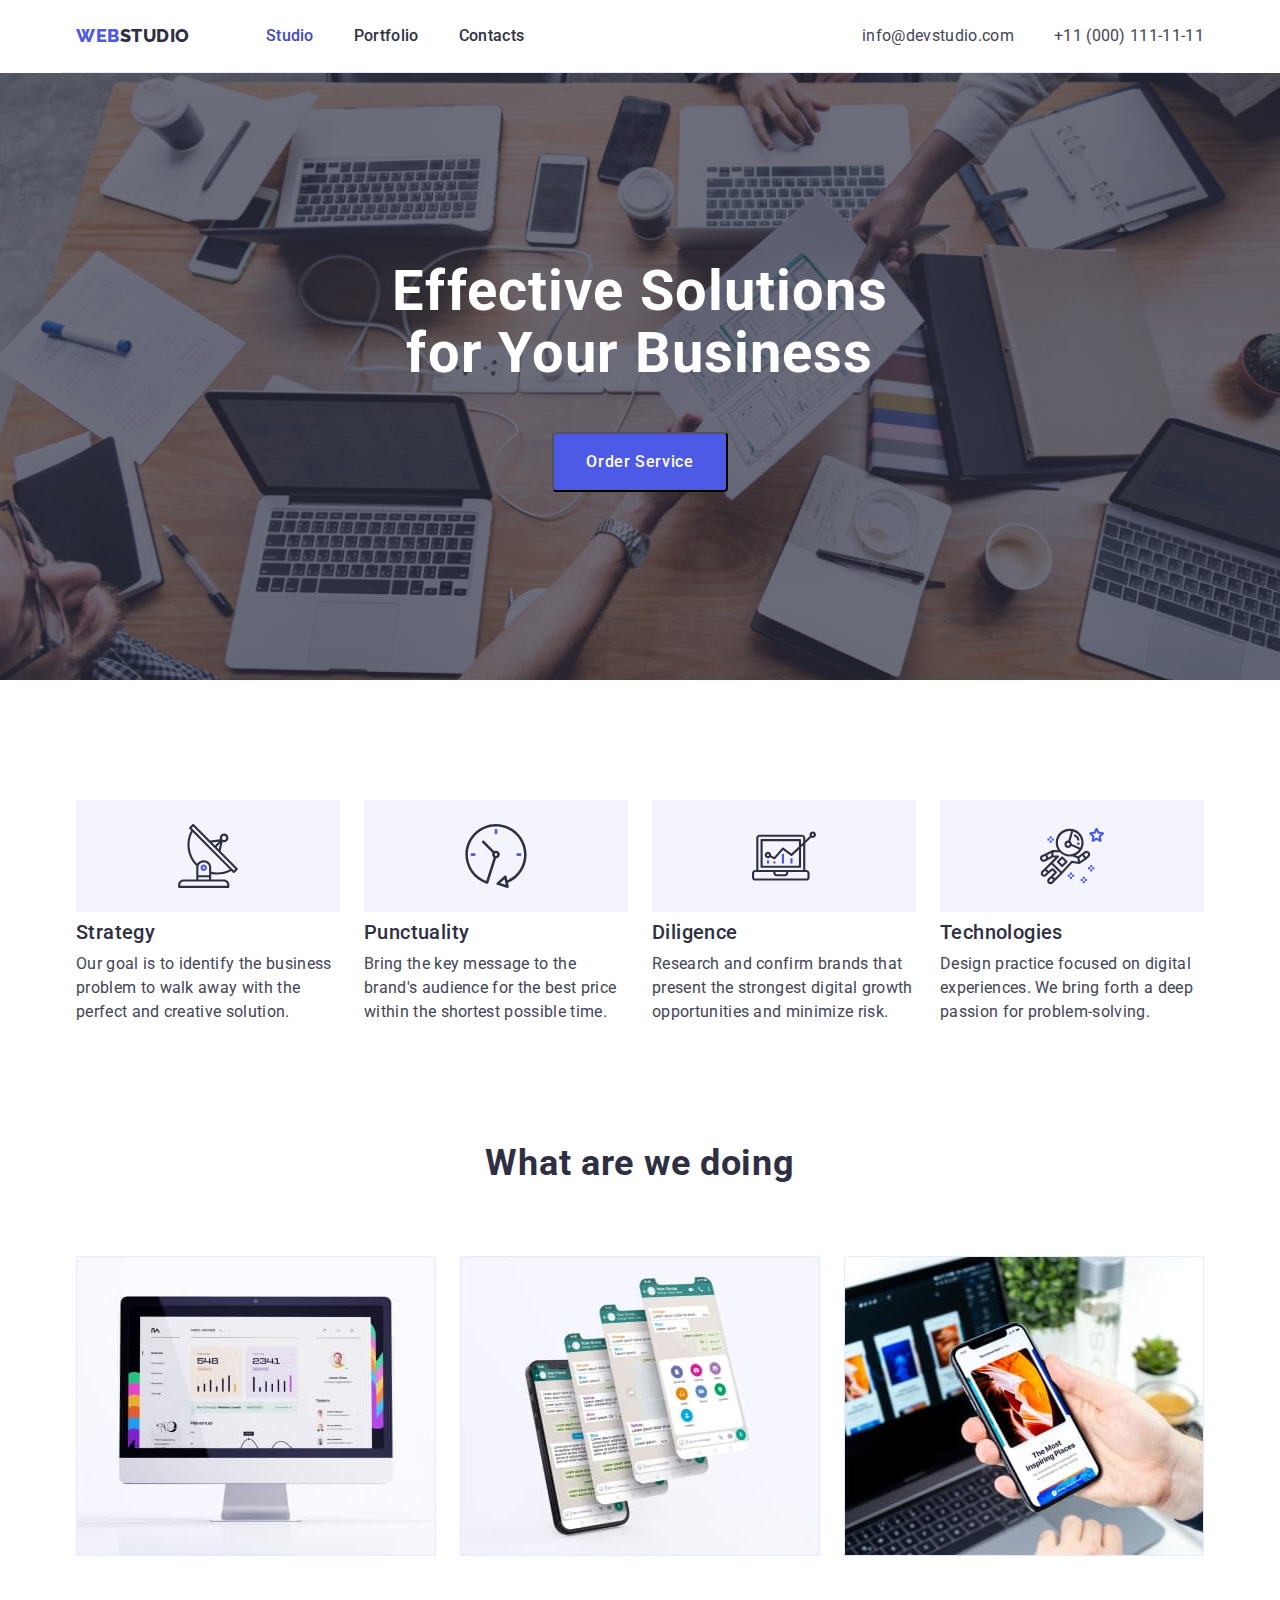
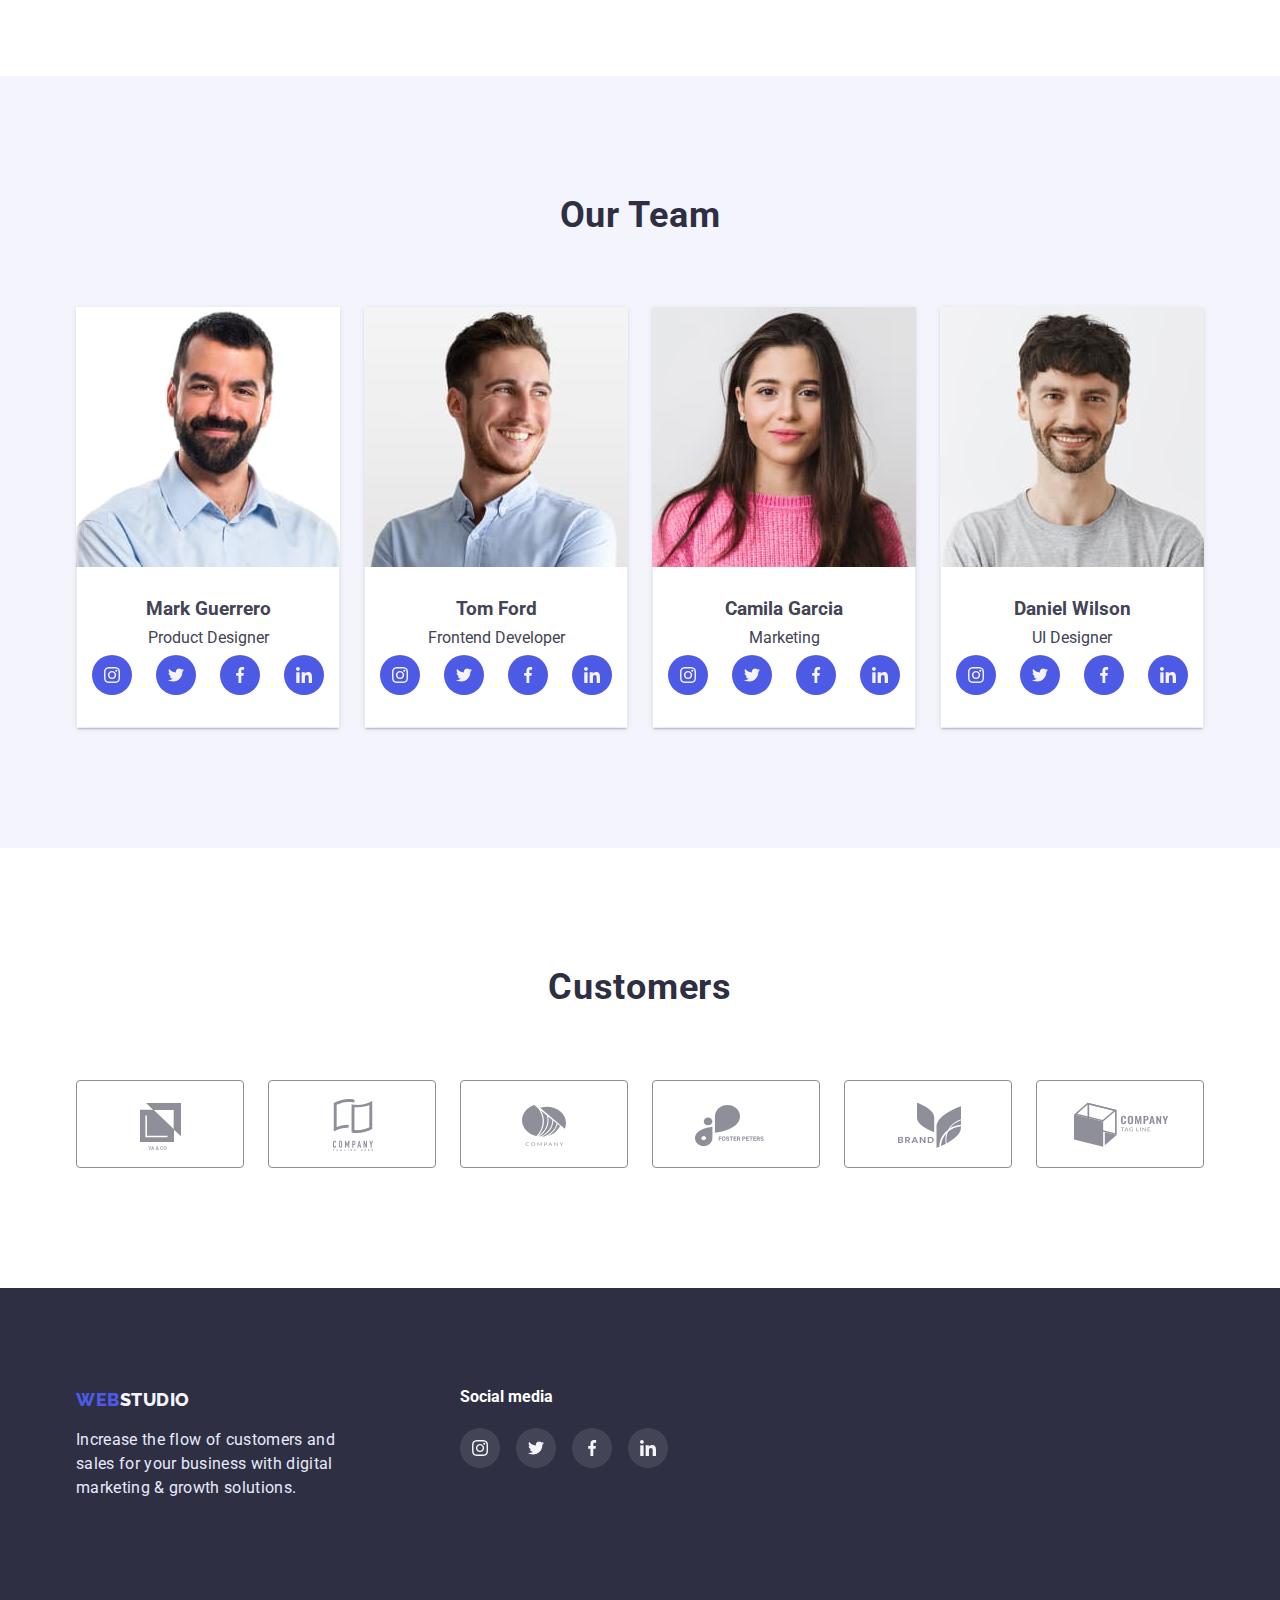
==== commit 10a5f573: "чорновик 2" ====
--- a/index.html
+++ b/index.html
@@ -69,212 +69,28 @@
         <div class="container">
           <h2 class="section-head hidden">About Webstudio</h2>
           <ul class="examples-list list">
-            <li class="examples-list-item">
-              <a class="examples-list-link" href="./index.html"
-                ><svg
-                  class="examples-list-image"
-                  width="64"
-                  height="64"
-                  viewBox="0 0 64 64"
-                  fill="none"
-                  xmlns="http://www.w3.org/2000/svg"
-                >
-                  <path
-                    d="M61.5463 44.1952L44.6599 27.1851L46.534 17.9541C47.0176 18.1429 47.5318 18.2416 48.0508 18.2453H48.0636C50.4482 18.2735 52.404 16.3633 52.4323 13.9788C52.4606 11.5943 50.5503 9.6384 48.1658 9.61013C45.7812 9.582 43.8254 11.4921 43.7971 13.8767C43.7911 14.3869 43.8755 14.8941 44.0466 15.3749L34.1266 16.5856L17.9452 0.32C17.7467 0.117467 17.4757 0.00226667 17.1921 0C16.9121 0.00146667 16.644 0.112933 16.4455 0.3104L13.4204 3.3184C13.004 3.73493 13.004 4.41013 13.4204 4.82667L15.0481 6.47787C8.74201 18.0737 10.7903 32.4335 20.0871 41.8037C20.1724 41.8853 20.2713 41.9513 20.3793 41.9989C20.3121 42.3599 20.2771 42.7261 20.2748 43.0933V55.4667H7.47481C4.53081 55.4701 2.14495 57.856 2.14148 60.8V62.9333C2.14148 63.5224 2.61908 64 3.20815 64H52.2748C52.8639 64 53.3415 63.5224 53.3415 62.9333V60.8C53.338 57.856 50.9522 55.4701 48.0082 55.4667H35.2082V49.9829C37.2134 50.4035 39.2564 50.6179 41.3052 50.6229C46.2215 50.6176 51.0595 49.392 55.3852 47.056L57.0215 48.7019C57.22 48.9044 57.491 49.0196 57.7746 49.0219C58.0546 49.0204 58.3227 48.9089 58.5212 48.7115L61.5463 45.7035C61.9627 45.2869 61.9627 44.6117 61.5463 44.1952ZM46.5596 12.4661C47.395 11.6352 48.7458 11.6389 49.5766 12.4743C50.4075 13.3096 50.4038 14.6604 49.5684 15.4912C49.1686 15.8889 48.6275 16.1121 48.0635 16.112H48.0571C46.879 16.1059 45.9287 15.1459 45.9348 13.9676C45.9378 13.4036 46.1639 12.8639 46.5638 12.4661H46.5596V12.4661ZM44.0487 19.4752L42.8519 25.3664L40.501 23.0016L44.0487 19.4752ZM42.837 17.6715L38.997 21.4891L36.0263 18.5024L42.837 17.6715ZM48.0082 57.6C49.7755 57.6 51.2082 59.0327 51.2082 60.8V61.8667H4.27481V60.8C4.27481 59.0327 5.70748 57.6 7.47481 57.6H48.0082ZM33.0748 53.3333V55.4667H22.4081V53.3333H33.0748ZM22.4081 51.2V43.0933C22.4081 40.5056 24.8007 38.4 27.7415 38.4C30.6823 38.4 33.0748 40.5056 33.0748 43.0933V51.2H22.4081ZM35.2082 47.808V43.0933C35.2082 39.3291 31.8588 36.2667 27.7415 36.2667C25.0793 36.2259 22.59 37.5809 21.1793 39.8389C13.0639 31.2913 11.2364 18.5485 16.6221 8.06467L53.8258 45.4816C48.081 48.404 41.4955 49.2268 35.2082 47.808ZM57.7863 46.4405L56.2834 44.9291L17.1815 5.59147L15.6721 4.07893L17.1815 2.57493L33.0513 18.5344C33.0588 18.5344 33.0631 18.5483 33.0706 18.5536L59.2999 44.9365L57.7863 46.4405Z"
-                    fill="#2E2F42"
-                  />
-                  <path
-                    d="M27.7511 40.5333H27.7415C25.9742 40.5306 24.5394 41.9612 24.5367 43.7285C24.534 45.4958 25.9646 46.9306 27.7319 46.9333H27.7415C29.5088 46.936 30.9436 45.5054 30.9463 43.7381C30.9489 41.9708 29.5184 40.536 27.7511 40.5333ZM28.4978 44.4896C28.297 44.6893 28.0248 44.801 27.7415 44.8C27.1524 44.7969 26.6774 44.3169 26.6804 43.7278C26.6819 43.4458 26.795 43.176 26.9948 42.977C27.1934 42.7796 27.4615 42.6681 27.7415 42.6666C28.3306 42.6697 28.8056 43.1497 28.8026 43.7388C28.8011 44.0208 28.688 44.2906 28.4882 44.4896H28.4978Z"
-                    fill="#4D5AE5"
-                  />
-                </svg>
-              </a>
+            <li class="examples-list-item antenna-icon">
               <h3 class="examples-list-head">Strategy</h3>
               <p class="examples-list-descr">
                 Our goal is to identify the business problem to walk away with
                 the perfect and creative solution.
               </p>
             </li>
-            <li class="examples-list-item">
-              <a class="examples-list-link" href="./index.html"
-                ><svg
-                  class="examples-list-image"
-                  width="64"
-                  height="64"
-                  viewBox="0 0 64 64"
-                  fill="none"
-                  xmlns="http://www.w3.org/2000/svg"
-                >
-                  <g clip-path="url(#clip0_297080_1787)">
-                    <path
-                      d="M62.5933 30.6025C62.5899 13.6978 48.8828 -0.00341734 31.9775 6.39362e-07C15.0728 0.00341861 1.37158 13.7109 1.375 30.6157C1.37793 43.9316 9.98877 55.7178 22.6738 59.7681C22.7949 59.8062 22.9209 59.8257 23.0474 59.8252C23.2886 59.8247 23.5249 59.7603 23.7324 59.6377C24.0024 59.478 24.2041 59.2241 24.2988 58.9248L32.0288 34.4248C34.1421 34.4141 35.8462 32.6919 35.835 30.5791C35.8242 28.4658 34.1025 26.7617 31.9893 26.7725C31.4209 26.7749 30.8599 26.9058 30.3491 27.1553L20.1372 16.9419C19.6304 16.4526 18.8232 16.4668 18.334 16.9731C17.8564 17.4678 17.8564 18.251 18.334 18.7456L28.5405 28.9639C27.7573 30.5625 28.2051 32.4922 29.6133 33.582L22.248 56.9277C7.69238 51.5659 0.239258 35.4199 5.60108 20.8643C10.9629 6.30859 27.1089 -1.14453 41.6646 4.21729C56.2202 9.5791 63.6733 25.7256 58.3115 40.2808C55.6919 47.3921 50.3096 53.1431 43.3872 56.2275L42.5913 52.479C42.4458 51.79 41.7686 51.3496 41.0796 51.4956C40.8623 51.542 40.6606 51.644 40.4946 51.792L32.8208 58.6431C32.2944 59.1113 32.2476 59.9175 32.7163 60.4439C32.8687 60.6148 33.064 60.7417 33.2827 60.8115L43.0801 63.9385C43.7505 64.1538 44.4688 63.7852 44.6841 63.1143C44.7524 62.9024 44.7637 62.6768 44.7178 62.459L43.9356 58.7808C55.2642 54.0049 62.6196 42.8965 62.5933 30.6025V30.6025ZM31.9844 29.3272C32.6885 29.3272 33.2598 29.8984 33.2598 30.6025C33.2598 31.3071 32.6885 31.8779 31.9844 31.8779C31.2798 31.8779 30.709 31.3071 30.709 30.6025C30.709 29.8984 31.2798 29.3272 31.9844 29.3272ZM36.1851 59.0552L40.5532 55.1587L41.7588 60.8394L36.1851 59.0552Z"
-                      fill="#2E2F42"
-                    />
-                    <path
-                      d="M30.709 6.37012V8.9209C30.709 9.62549 31.2798 10.1963 31.9844 10.1963C32.6885 10.1963 33.2598 9.62549 33.2598 8.9209V6.37012C33.2598 5.66602 32.6885 5.09473 31.9844 5.09473C31.2798 5.09473 30.709 5.66602 30.709 6.37012Z"
-                      fill="#4D5AE5"
-                    />
-                    <path
-                      d="M7.75195 29.3271C7.04736 29.3271 6.47656 29.8984 6.47656 30.6025C6.47656 31.3071 7.04736 31.8779 7.75195 31.8779H10.3027C11.0073 31.8779 11.5781 31.3071 11.5781 30.6025C11.5781 29.8984 11.0073 29.3271 10.3027 29.3271H7.75195Z"
-                      fill="#4D5AE5"
-                    />
-                    <path
-                      d="M56.2162 31.8779C56.9208 31.8779 57.4916 31.3071 57.4916 30.6025C57.4916 29.8984 56.9208 29.3271 56.2162 29.3271H53.6655C52.9614 29.3271 52.3901 29.8984 52.3901 30.6025C52.3901 31.3071 52.9614 31.8779 53.6655 31.8779H56.2162Z"
-                      fill="#4D5AE5"
-                    />
-                  </g>
-                  <defs>
-                    <clipPath id="clip0_297080_1787">
-                      <rect width="64" height="64" fill="white" />
-                    </clipPath>
-                  </defs>
-                </svg>
-              </a>
+            <li class="examples-list-item clock-icon">
               <h3 class="examples-list-head">Punctuality</h3>
               <p class="examples-list-descr">
                 Bring the key message to the brand's audience for the best price
                 within the shortest possible time.
               </p>
             </li>
-            <li class="examples-list-item">
-              <a class="examples-list-link" href="./index.html"
-                ><svg
-                  class="examples-list-image"
-                  width="64"
-                  height="64"
-                  viewBox="0 0 64 64"
-                  fill="none"
-                  xmlns="http://www.w3.org/2000/svg"
-                >
-                  <g clip-path="url(#clip0_297080_1794)">
-                    <path
-                      d="M29.8511 29.9292H31.9833V39.5242H29.8511V29.9292Z"
-                      fill="#4D5AE5"
-                    />
-                    <path
-                      d="M38.3799 34.1936H40.5121V39.5242H38.3799V34.1936Z"
-                      fill="#4D5AE5"
-                    />
-                    <path
-                      d="M21.3221 37.392H23.4544V39.5242H21.3221V37.392Z"
-                      fill="#4D5AE5"
-                    />
-                    <path
-                      d="M14.9255 36.3258H17.0578V39.5241H14.9255V36.3258Z"
-                      fill="#4D5AE5"
-                    />
-                    <path
-                      d="M3.19833 56.5819H54.3715C56.1378 56.5819 57.5699 55.1499 57.5699 53.3836V49.1192C57.5699 47.3529 56.1378 45.9209 54.3715 45.9209H53.3054V19.3343L59.3611 13.5977C60.7666 14.2905 62.4678 13.8699 63.3876 12.6003C64.308 11.3312 64.1789 9.58364 63.0826 8.46339C61.9863 7.34314 60.2424 7.17604 58.953 8.06776C57.6641 8.96 57.206 10.6513 57.8681 12.0719L53.3054 16.3973V13.9376C53.3054 12.1713 51.8734 10.7393 50.1071 10.7393H7.46276C5.6965 10.7393 4.26443 12.1713 4.26443 13.9376V45.9209H3.19833C1.43206 45.9209 0 47.3529 0 49.1192V53.3836C0 55.1499 1.43206 56.5819 3.19833 56.5819ZM60.7682 9.67317C61.3569 9.67317 61.8343 10.1505 61.8343 10.7393C61.8343 11.328 61.3569 11.8054 60.7682 11.8054C60.1794 11.8054 59.7021 11.328 59.7021 10.7393C59.7021 10.1505 60.1794 9.67317 60.7682 9.67317ZM6.39665 13.9376C6.39665 13.3489 6.874 12.8715 7.46276 12.8715H50.1071C50.6958 12.8715 51.1732 13.3489 51.1732 13.9376V18.4149L49.041 20.441V16.0698C49.041 15.4811 48.5636 15.0037 47.9749 15.0037H9.59498C9.00622 15.0037 8.52887 15.4811 8.52887 16.0698V42.7225C8.52887 43.3113 9.00622 43.7886 9.59498 43.7886H47.9749C48.5636 43.7886 49.041 43.3113 49.041 42.7225V23.3738L51.1732 21.3535V45.9209H6.39665V13.9376ZM15.9916 27.797C14.5492 27.7929 13.2826 28.7538 12.899 30.1442C12.5153 31.5346 13.1093 33.0094 14.3498 33.7455C15.5898 34.4815 17.1697 34.2967 18.2061 33.2936L21.912 35.1531C22.3425 35.3686 22.8646 35.2676 23.1847 34.9079L31.0624 26.0453L38.8062 31.848C39.2216 32.1593 39.8016 32.126 40.1784 31.7694L46.9088 25.3941V41.6564H10.6611V17.1359H46.9088V22.4566L39.3658 29.5997L31.5569 23.7455C31.1134 23.4134 30.4892 23.4758 30.1207 23.8897L22.1348 32.8751L19.1493 31.3821C19.1712 31.2541 19.1847 31.125 19.19 30.9953C19.19 29.2291 17.7579 27.797 15.9916 27.797ZM17.0577 30.9953C17.0577 31.5841 16.5804 32.0615 15.9916 32.0615C15.4029 32.0615 14.9255 31.5841 14.9255 30.9953C14.9255 30.4066 15.4029 29.9292 15.9916 29.9292C16.5804 29.9292 17.0577 30.4066 17.0577 30.9953ZM23.4544 48.0531H34.1155V49.1192C34.1155 49.7079 33.6381 50.1853 33.0494 50.1853H24.5205C23.9317 50.1853 23.4544 49.7079 23.4544 49.1192V48.0531ZM2.13222 49.1192C2.13222 48.5304 2.60957 48.0531 3.19833 48.0531H21.3222V49.1192C21.3222 50.8855 22.7542 52.3175 24.5205 52.3175H33.0494C34.8156 52.3175 36.2477 50.8855 36.2477 49.1192V48.0531H54.3715C54.9603 48.0531 55.4376 48.5304 55.4376 49.1192V53.3836C55.4376 53.9724 54.9603 54.4497 54.3715 54.4497H3.19833C2.60957 54.4497 2.13222 53.9724 2.13222 53.3836V49.1192Z"
-                      fill="#2E2F42"
-                    />
-                  </g>
-                  <defs>
-                    <clipPath id="clip0_297080_1794">
-                      <rect width="64" height="64" fill="white" />
-                    </clipPath>
-                  </defs></svg
-              ></a>
+            <li class="examples-list-item diagram-icon">
               <h3 class="examples-list-head">Diligence</h3>
               <p class="examples-list-descr">
                 Research and confirm brands that present the strongest digital
                 growth opportunities and minimize risk.
               </p>
             </li>
-            <li class="examples-list-item">
-              <a class="examples-list-link" href="./index.html"
-                ><svg
-                  class="examples-list-image"
-                  width="64"
-                  height="64"
-                  viewBox="0 0 64 64"
-                  fill="none"
-                  xmlns="http://www.w3.org/2000/svg"
-                >
-                  <path
-                    d="M63.9481 9.04812C63.8222 8.66299 63.4894 8.38149 63.0873 8.32274L59.2665 7.76698L57.5566 4.30455C57.1982 3.57492 56.0025 3.57492 55.6441 4.30455L53.9342 7.76698L50.1132 8.32286C49.7111 8.38149 49.3784 8.66212 49.2514 9.04825C49.1266 9.43438 49.23 9.85889 49.5212 10.1416L52.2872 12.8372L51.6344 16.6431C51.5661 17.0431 51.7304 17.4474 52.0579 17.6864C52.3897 17.9275 52.8227 17.9573 53.1822 17.7674L56.5998 15.97L60.0175 17.7674C60.1733 17.8495 60.345 17.89 60.5146 17.89C60.7354 17.89 60.9563 17.8218 61.1419 17.6863C61.4704 17.4474 61.6347 17.043 61.5654 16.643L60.9127 12.8371L63.6786 10.1415C63.9683 9.85776 64.073 9.43425 63.9481 9.04812ZM59.0223 11.702C58.7716 11.9463 58.6564 12.3004 58.7161 12.6461L59.098 14.8743L57.097 13.8226C56.9412 13.7404 56.7706 13.6999 56.5998 13.6999C56.4292 13.6999 56.2596 13.7404 56.1027 13.8226L54.1016 14.8743L54.4834 12.6461C54.5432 12.3004 54.4279 11.9474 54.1773 11.702L52.557 10.1234L54.7949 9.79801C55.1427 9.74788 55.4424 9.52926 55.5982 9.2145L56.5987 7.18785L57.5992 9.2145C57.755 9.52913 58.0547 9.74788 58.4025 9.79801L60.6404 10.1234L59.0223 11.702Z"
-                    fill="#4D5AE5"
-                  />
-                  <path
-                    d="M52.267 41.0444H50.1335V43.1778H52.267V41.0444Z"
-                    fill="#4D5AE5"
-                  />
-                  <path
-                    d="M52.267 45.3112H50.1335V47.4446H52.267V45.3112Z"
-                    fill="#4D5AE5"
-                  />
-                  <path
-                    d="M54.4004 43.1778H52.267V45.3112H54.4004V43.1778Z"
-                    fill="#4D5AE5"
-                  />
-                  <path
-                    d="M50.1337 43.1778H48.0002V45.3112H50.1337V43.1778Z"
-                    fill="#4D5AE5"
-                  />
-                  <path
-                    d="M44.8001 52.778H42.6667V54.9113H44.8001V52.778Z"
-                    fill="#4D5AE5"
-                  />
-                  <path
-                    d="M44.8001 57.0446H42.6667V59.1781H44.8001V57.0446Z"
-                    fill="#4D5AE5"
-                  />
-                  <path
-                    d="M46.9336 54.9113H44.8002V57.0448H46.9336V54.9113Z"
-                    fill="#4D5AE5"
-                  />
-                  <path
-                    d="M42.6667 54.9113H40.5333V57.0448H42.6667V54.9113Z"
-                    fill="#4D5AE5"
-                  />
-                  <path
-                    d="M32 48.5113H29.8666V50.6447H32V48.5113Z"
-                    fill="#4D5AE5"
-                  />
-                  <path
-                    d="M32 52.778H29.8666V54.9113H32V52.778Z"
-                    fill="#4D5AE5"
-                  />
-                  <path
-                    d="M34.1334 50.6445H32V52.7779H34.1334V50.6445Z"
-                    fill="#4D5AE5"
-                  />
-                  <path
-                    d="M29.8666 50.6445H27.7332V52.7779H29.8666V50.6445Z"
-                    fill="#4D5AE5"
-                  />
-                  <path
-                    d="M11.733 12.2439H9.59961V14.3773H11.733V12.2439Z"
-                    fill="#4D5AE5"
-                  />
-                  <path
-                    d="M11.733 16.5108H9.59961V18.6442H11.733V16.5108Z"
-                    fill="#4D5AE5"
-                  />
-                  <path
-                    d="M13.8663 14.3774H11.7329V16.5108H13.8663V14.3774Z"
-                    fill="#4D5AE5"
-                  />
-                  <path
-                    d="M9.59959 14.3774H7.46619V16.5108H9.59959V14.3774Z"
-                    fill="#4D5AE5"
-                  />
-                  <path
-                    d="M49.4295 28.3189C48.8546 27.5434 48.0109 27.0443 47.053 26.9098C46.0908 26.7733 45.1414 27.026 44.3734 27.6138L41.8699 29.5327L41.8688 29.5338L38.0734 32.368L35.3577 31.2864C40.2004 29.1136 43.585 24.2698 43.585 18.6462C43.585 11.0002 37.3396 4.77933 29.6627 4.77933C21.9858 4.77933 15.7405 11.0002 15.7405 18.6462C15.7405 21.4175 16.5692 23.9945 17.9805 26.163L12.4529 26.115C12.4497 26.115 12.4465 26.115 12.4433 26.115C12.4262 26.115 12.4124 26.1235 12.3964 26.1247C12.2908 26.1289 12.1873 26.1503 12.086 26.1865C12.0604 26.1962 12.0338 26.2015 12.0093 26.2132C11.9965 26.2185 11.9837 26.2195 11.9709 26.2259L5.50468 29.4185C5.50356 29.4185 5.50256 29.4185 5.50256 29.4195L1.71575 31.2405C1.67412 31.2586 1.6315 31.2831 1.58987 31.3109C0.0804746 32.3156 -0.433659 34.289 0.393104 35.9018C0.833611 36.7594 1.5835 37.391 2.50514 37.68C2.86039 37.7908 3.22302 37.8453 3.58353 37.8453C4.16279 37.8453 4.73667 37.7035 5.26243 37.423L8.03798 35.9467L12.566 33.6085L15.2797 33.5925L4.39629 44.4237C4.39529 44.4248 4.39417 44.4248 4.39304 44.4258L1.71563 47.0925C1.08312 47.7219 0.73536 48.557 0.73536 49.4478C0.73536 50.3374 1.08312 51.1747 1.71563 51.8052C2.36526 52.4516 3.21965 52.7758 4.07404 52.7758C4.92955 52.7758 5.78281 52.4516 6.43457 51.8052L9.06287 49.1875L12.5445 46.588L14.3462 48.3821L10.8229 51.8904C10.8219 51.8916 10.8208 51.8916 10.8196 51.8926L8.14223 54.5592C7.50972 55.1886 7.16196 56.0237 7.16196 56.9145C7.16196 57.8041 7.50972 58.6414 8.14223 59.2719C8.79186 59.9183 9.64738 60.2426 10.5018 60.2426C11.3562 60.2426 12.2117 59.9183 12.8623 59.2719L15.5407 56.6052L19.8255 52.3386C19.8267 52.3374 19.8267 52.3364 19.8277 52.3353L21.8469 50.3353L21.8394 50.3278C21.8522 50.315 21.8703 50.3106 21.8832 50.2969L32.2151 38.9805L39.1571 39.9682C39.2072 39.9757 39.2573 39.9789 39.3075 39.9789C39.4366 39.9789 39.5613 39.948 39.6819 39.9021C39.7171 39.8894 39.748 39.8722 39.7811 39.8552C39.8195 39.836 39.86 39.8254 39.8964 39.8009L46.3231 35.5342C46.3466 35.5182 46.3593 35.4925 46.3817 35.4755C46.4073 35.4553 46.4393 35.4468 46.4627 35.4243L49.0056 33.0424C50.3288 31.8026 50.5111 29.7717 49.4295 28.3189ZM4.26079 35.5403C3.91416 35.7259 3.52053 35.7632 3.14402 35.6438C2.77064 35.5275 2.46776 35.2725 2.29063 34.928C1.9685 34.3008 2.15513 33.537 2.71939 33.1243L5.34668 31.8602L5.97919 33.7088L6.24482 34.4853L4.26079 35.5403ZM11.255 31.8849L8.15848 33.4849L7.64759 31.9915L7.28071 30.9184L11.3342 28.9172L11.255 31.8849ZM41.4539 18.644C41.4539 20.4808 41.0155 22.2132 40.256 23.763L31.8932 19.9646C31.8057 18.8179 31.2106 17.8142 30.3167 17.189L33.2447 7.46837C38.0001 8.98102 41.4539 13.4173 41.4539 18.644ZM17.876 18.644C17.876 12.1746 23.1646 6.91049 29.6649 6.91049C30.1706 6.91049 30.6655 6.95311 31.1551 7.01499L28.291 16.5224C28.2527 16.5213 28.2164 16.5106 28.1769 16.5106C26.1118 16.5106 24.4317 18.1853 24.4317 20.2441C24.4317 22.3027 26.1118 23.9775 28.1769 23.9775C29.5657 23.9775 30.7657 23.2106 31.4132 22.0883L39.1381 25.5978C36.9887 28.4906 33.5486 30.3776 29.6648 30.3776C23.1646 30.3776 17.876 25.1135 17.876 18.644ZM29.7887 20.2441C29.7887 21.1262 29.0654 21.8441 28.1769 21.8441C27.2884 21.8441 26.5651 21.1262 26.5651 20.2441C26.5651 19.3619 27.2884 18.644 28.1769 18.644C29.0654 18.644 29.7887 19.3619 29.7887 20.2441ZM4.92968 50.2925C4.45717 50.7608 3.69228 50.7598 3.2209 50.2936C2.99365 50.0664 2.86889 49.7668 2.86889 49.4478C2.86889 49.1299 2.99365 48.8301 3.2209 48.6051L5.14505 46.6882L6.84746 48.3832L4.92968 50.2925ZM11.3574 57.7594C10.8849 58.2276 10.119 58.2288 9.6475 57.7605C9.42025 57.5333 9.29549 57.2336 9.29549 56.9146C9.29549 56.5967 9.42025 56.297 9.6475 56.072L11.5729 54.1541L12.3783 54.9552L13.2764 55.8491L11.3574 57.7594ZM18.3208 50.8217C18.3196 50.8227 18.3186 50.8227 18.3175 50.8238L14.7878 54.3438L13.9824 53.5427L13.0843 52.6488L16.6107 49.1384C16.6107 49.1384 16.6107 49.1384 16.6107 49.1374C16.6119 49.1363 16.6129 49.1363 16.614 49.1353C16.694 49.0553 16.7441 48.9593 16.7932 48.8644C16.8071 48.8366 16.8337 48.8131 16.8455 48.7844C16.8786 48.7023 16.8839 48.6138 16.8967 48.5272C16.9031 48.4781 16.9245 48.4324 16.9245 48.3821C16.9245 48.3106 16.8989 48.2414 16.884 48.1709C16.8712 48.1069 16.8712 48.0417 16.8466 47.98C16.8061 47.8797 16.7367 47.7912 16.6642 47.7047C16.644 47.6812 16.6365 47.6514 16.6141 47.629C16.6141 47.629 16.6141 47.629 16.613 47.629C16.6119 47.628 16.6119 47.6257 16.6109 47.6247L13.3969 44.4247C13.3628 44.3906 13.3191 44.3767 13.2807 44.3479C13.2242 44.3042 13.1698 44.2637 13.1068 44.2327C13.0461 44.2028 12.9842 44.1847 12.9202 44.1676C12.8519 44.1483 12.7858 44.1334 12.7143 44.1281C12.6492 44.1238 12.5884 44.1302 12.5234 44.1377C12.4519 44.1462 12.3848 44.1558 12.3154 44.1782C12.2482 44.1996 12.1885 44.2326 12.1267 44.2678C12.0872 44.2902 12.0424 44.2977 12.005 44.3254L8.45836 46.973L6.6567 45.1788L11.4547 40.4065L20.1759 48.9838L18.3208 50.8217ZM31.9584 36.7883C31.9275 36.7841 31.8986 36.7958 31.8677 36.7937C31.7898 36.7894 31.7152 36.7948 31.6373 36.8076C31.5766 36.8182 31.519 36.8299 31.4613 36.8502C31.3931 36.8737 31.3312 36.9057 31.2682 36.9441C31.2085 36.9803 31.1541 37.0187 31.1018 37.0667C31.0762 37.0891 31.0453 37.0998 31.0218 37.1253L21.6253 47.4167L12.9692 38.9035L18.6354 33.2671C19.0525 32.8511 19.0546 32.1759 18.6386 31.7577C18.4285 31.5476 18.1523 31.4441 17.876 31.4452V31.4442L13.4386 31.4709L13.4941 28.2559L19.7022 28.3093C22.2323 30.8971 25.7609 32.511 29.6649 32.511C30.5396 32.511 31.393 32.4204 32.2239 32.2656C32.3039 32.3296 32.3827 32.3948 32.4831 32.4353L37.3024 34.3553L37.6074 35.8721L37.9637 37.6427L31.9584 36.7883ZM40.0406 37.1446L39.4145 34.0288L42.3073 31.8687L43.0647 32.8735L44.2007 34.3818L40.0406 37.1446ZM47.5478 31.4826L45.8721 33.0528L44.0097 30.5802L45.6726 29.3056C45.9829 29.0667 46.3745 28.9696 46.7585 29.0197C47.1446 29.0741 47.486 29.2757 47.7185 29.5882C48.1516 30.1717 48.078 30.9856 47.5478 31.4826Z"
-                    fill="#2E2F42"
-                  />
-                  <path
-                    d="M27.2041 37.0881L22.9182 32.8214C22.5033 32.4065 21.829 32.4065 21.413 32.8214L17.1282 37.0881C16.9277 37.2897 16.8146 37.5606 16.8146 37.8443C16.8146 38.1281 16.9266 38.4001 17.1282 38.6006L21.413 42.8673C21.621 43.0742 21.8942 43.1777 22.1662 43.1777C22.4382 43.1777 22.7112 43.0742 22.9182 42.8673L27.2041 38.6006C27.4046 38.4001 27.5187 38.1281 27.5187 37.8443C27.5187 37.5606 27.4056 37.2886 27.2041 37.0881ZM22.1662 40.606L19.3927 37.8443L22.1662 35.0827L24.9406 37.8443L22.1662 40.606Z"
-                    fill="#2E2F42"
-                  />
-                  <path
-                    d="M34.3285 10.1415L33.8132 12.2131C33.9551 12.2483 37.2885 13.1166 37.2885 16.5108H39.4219C39.4218 12.4765 36.0906 10.5799 34.3285 10.1415Z"
-                    fill="#2E2F42"
-                  />
-                  <path
-                    d="M39.422 18.644H37.2886V20.7775H39.422V18.644Z"
-                    fill="#2E2F42"
-                  /></svg
-              ></a>
+            <li class="examples-list-item astronaut-icon">
               <h3 class="examples-list-head">Technologies</h3>
               <p class="examples-list-descr">
                 Design practice focused on digital experiences. We bring forth a
--- a/css/styles.css
+++ b/css/styles.css
@@ -208,6 +208,29 @@
   letter-spacing: 0.02em;
   color: var(--secondary-text-color);
 }
+.examples-list-item::before {
+  content: "";
+  display: block;
+  background-size: 64px;
+  background-repeat: no-repeat;
+  background-position: center;
+  background-color: var(--light-bg);
+  height: 112px;
+  width: 264px;
+  margin-bottom: 8px;
+}
+.antenna-icon::before {
+  background-image: url(../images/antenna.svg);
+}
+.clock-icon::before {
+  background-image: url(../images/clock.svg);
+}
+.diagram-icon::before {
+  background-image: url(../images/diagram.svg);
+}
+.astronaut-icon::before {
+  background-image: url(../images/astronaut.svg);
+}
 .examples-list-descr {
   margin-top: 8px;
   font-size: 16px;
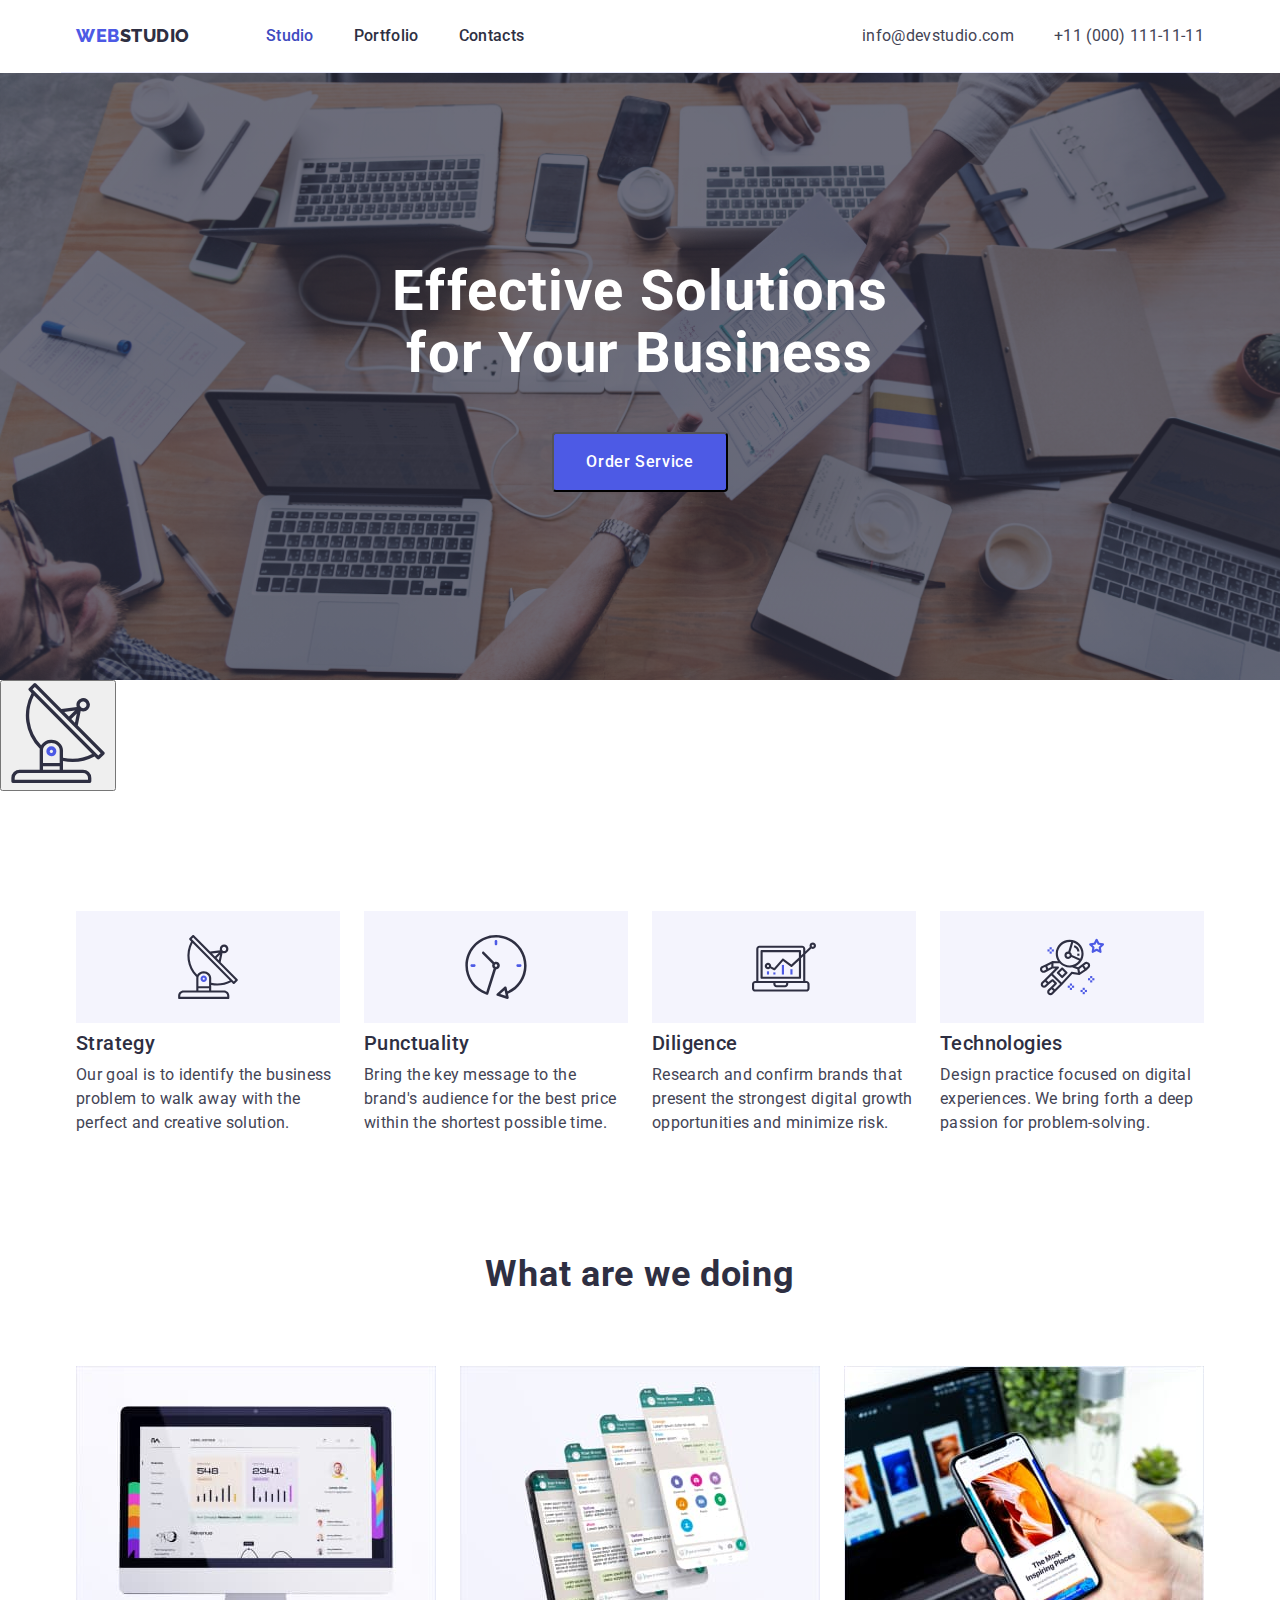
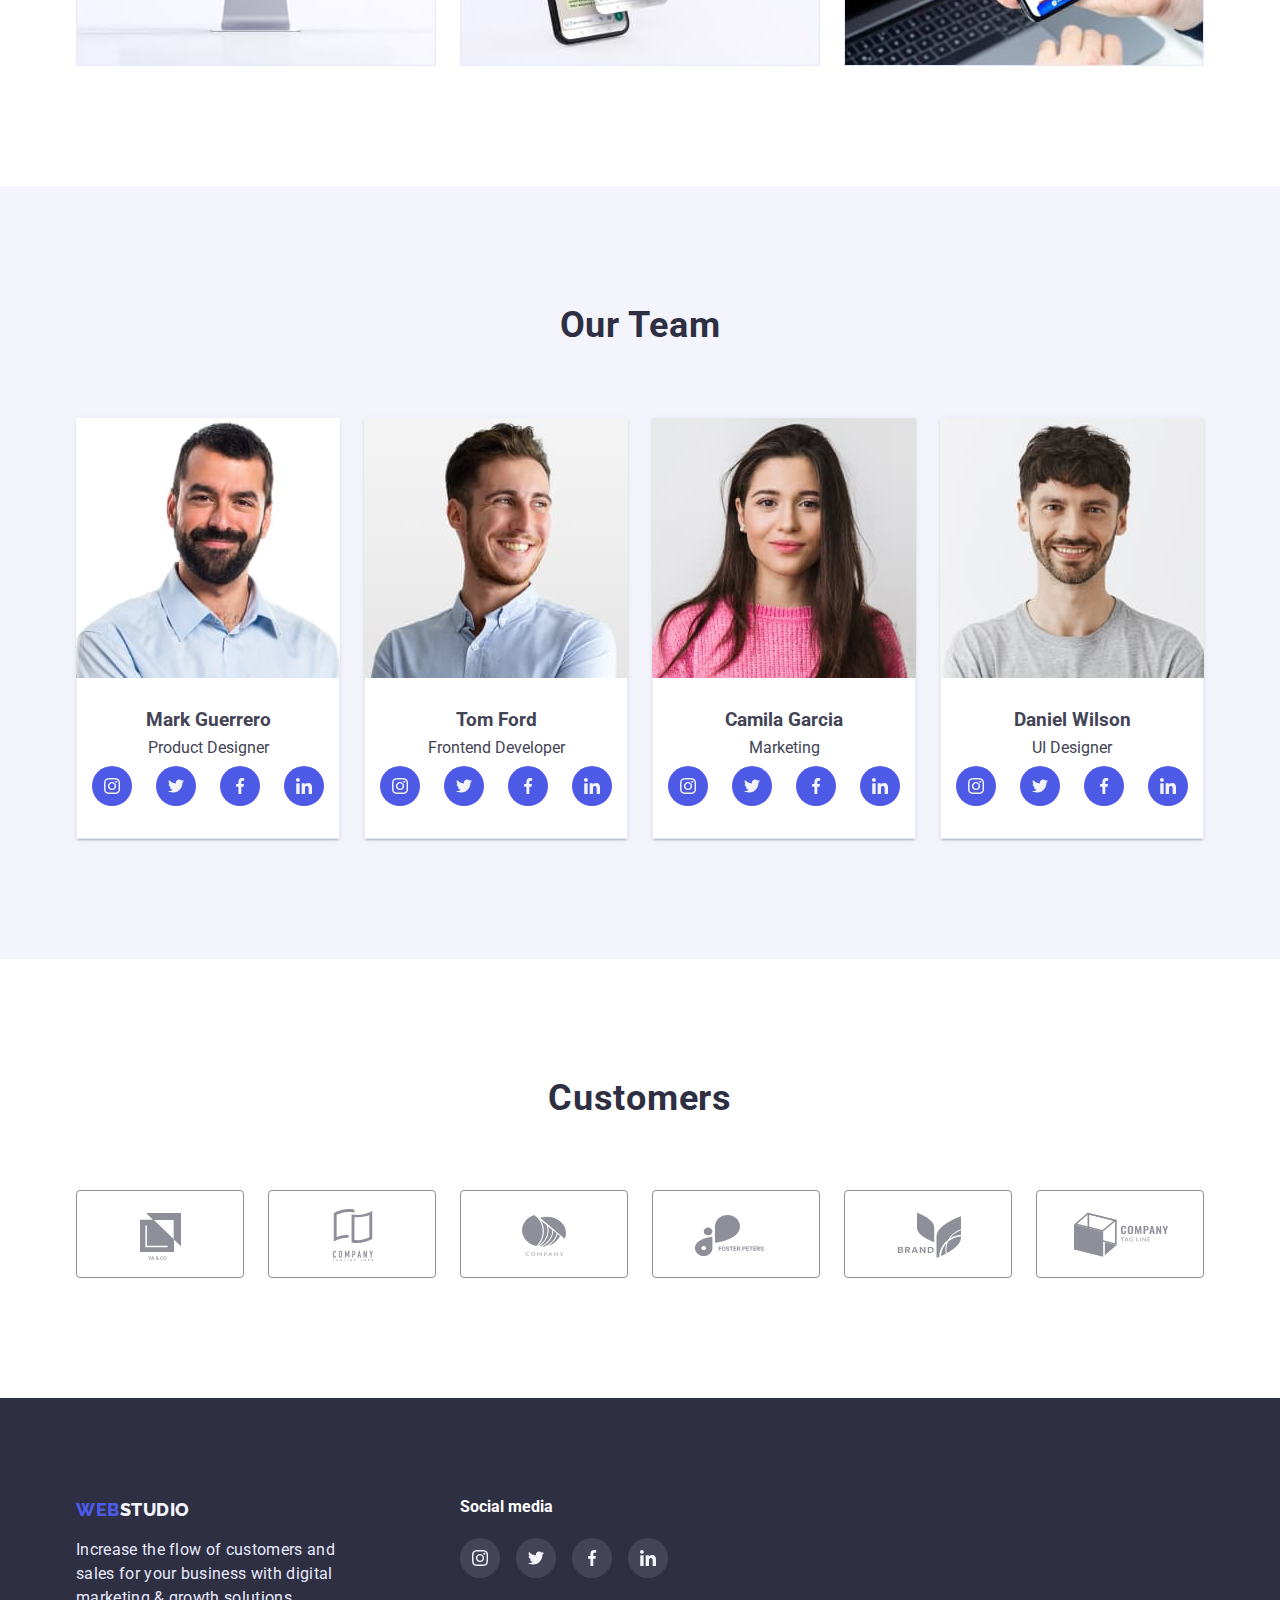
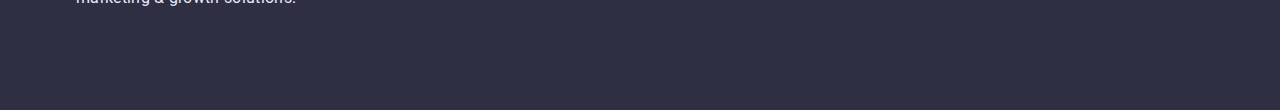
==== commit db798cf3: "приклад баттон" ====
--- a/index.html
+++ b/index.html
@@ -64,6 +64,11 @@
           <button class="main-btn btn" type="button">Order Service</button>
         </div>
       </section>
+      <button>
+        <svg class="svg-button">
+          <use href="./images/sprite.svg#antenna"></use>
+        </svg>
+      </button>
 
       <section class="section">
         <div class="container">
--- a/css/styles.css
+++ b/css/styles.css
@@ -474,3 +474,7 @@
 .logo-container {
   margin-right: 120px;
 }
+.svg-button {
+  width: 100px;
+  height: 100px;
+}
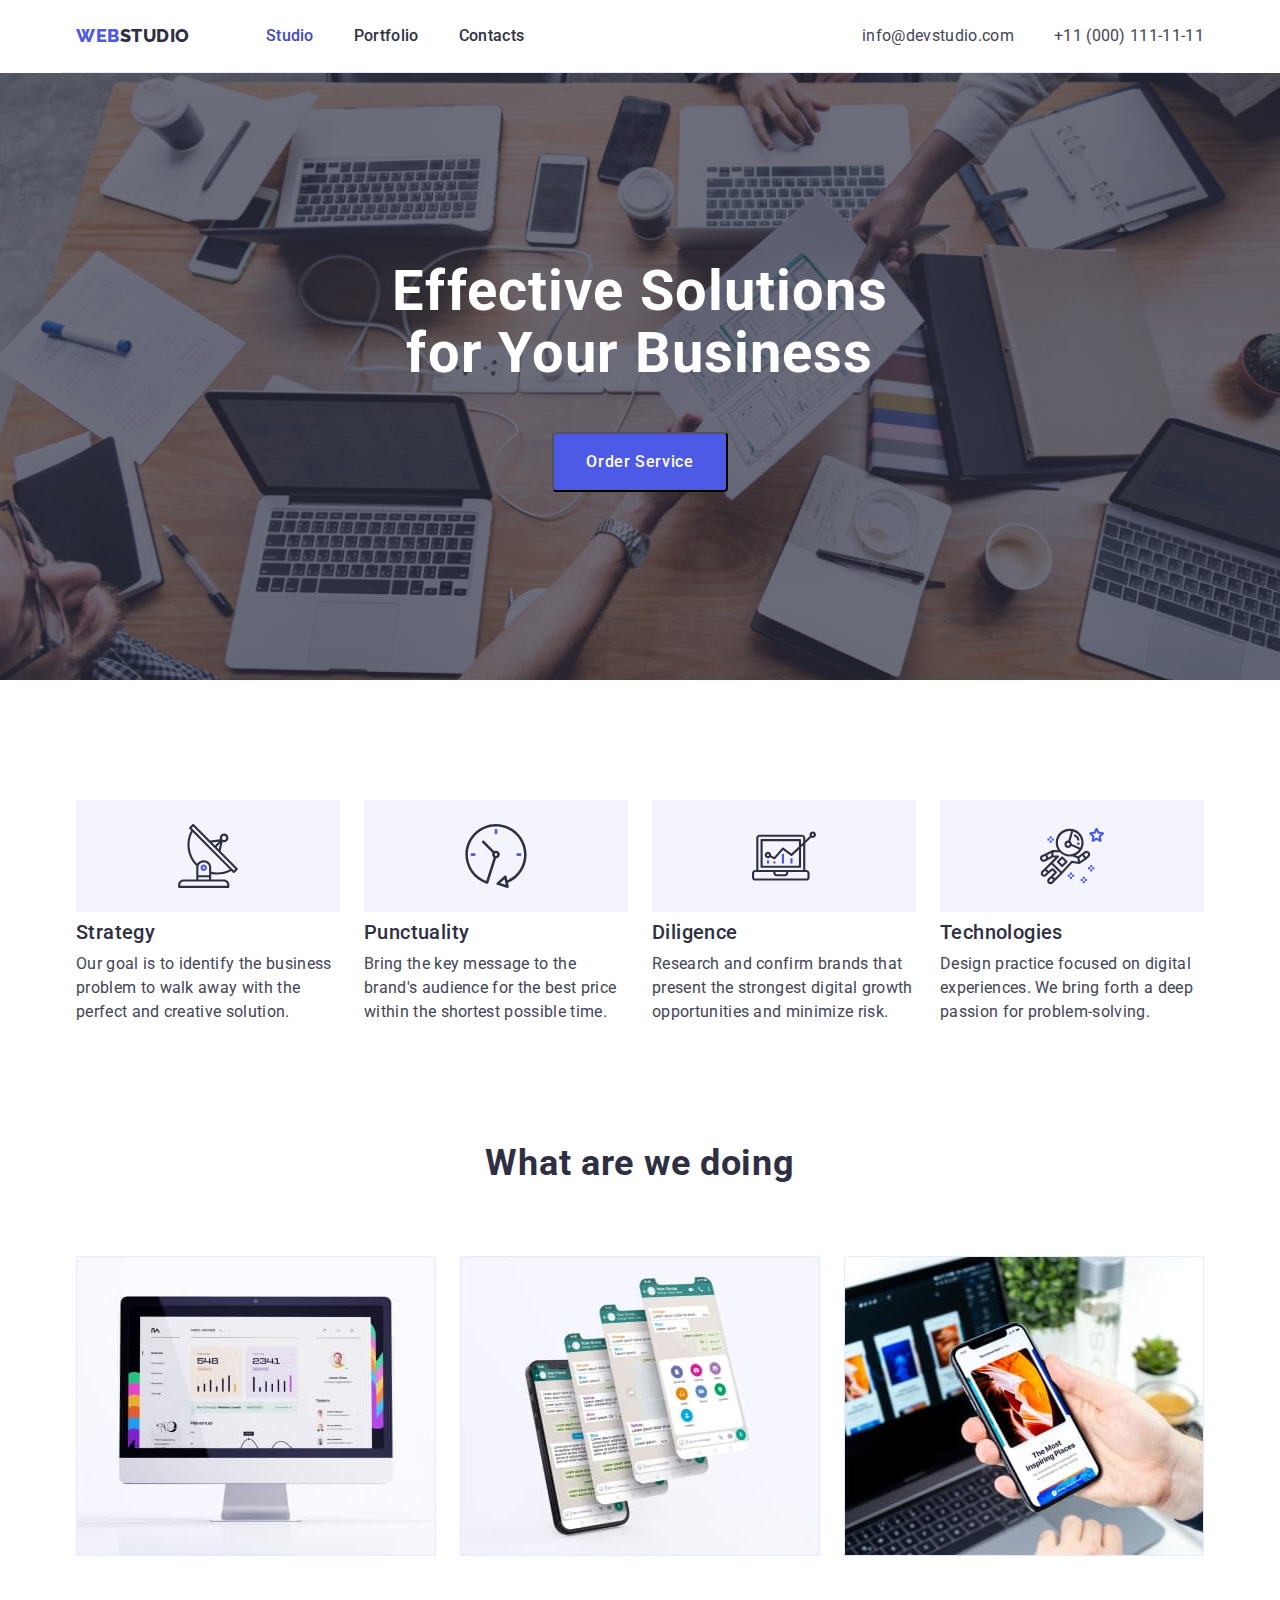
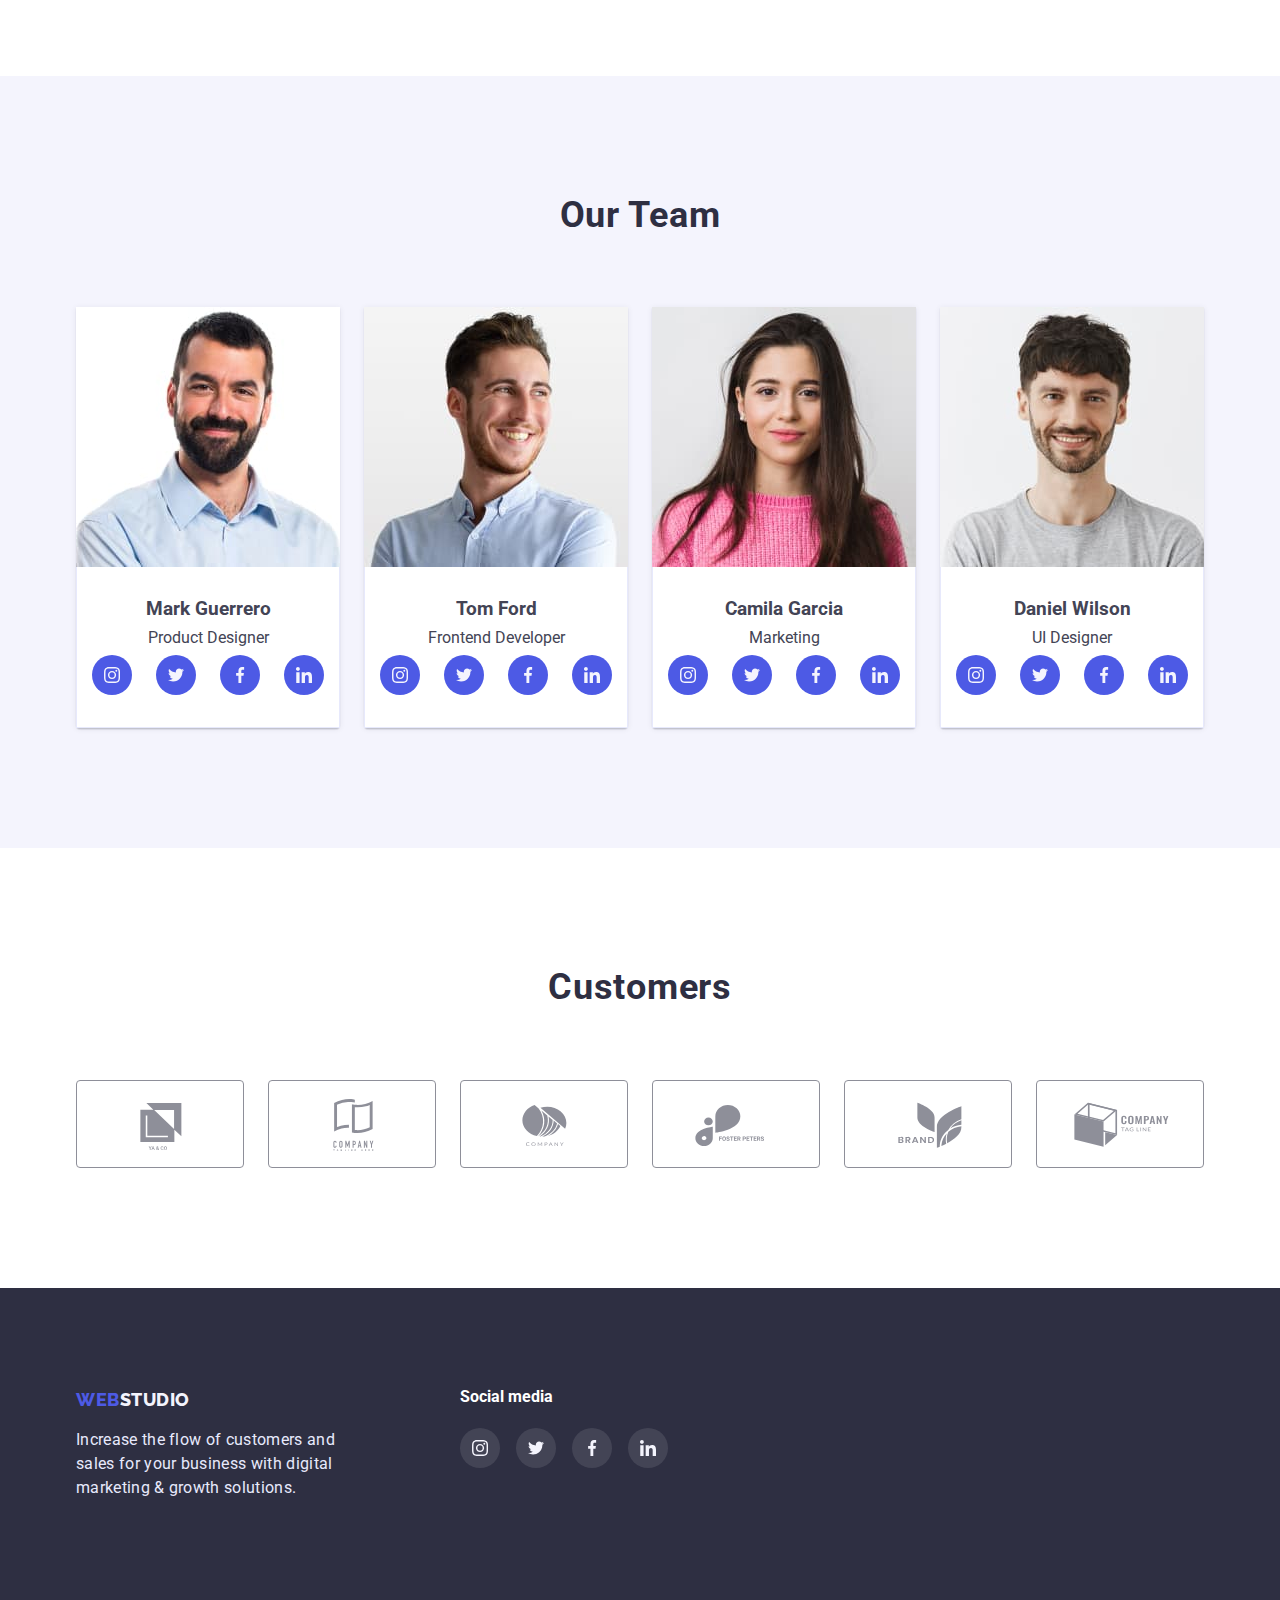
==== commit 470ab14c: "виконав роботу дубль 1" ====
--- a/index.html
+++ b/index.html
@@ -64,11 +64,6 @@
           <button class="main-btn btn" type="button">Order Service</button>
         </div>
       </section>
-      <button>
-        <svg class="svg-button">
-          <use href="./images/sprite.svg#antenna"></use>
-        </svg>
-      </button>
 
       <section class="section">
         <div class="container">
@@ -134,113 +129,29 @@
                 <ul class="social-team-list list">
                   <li>
                     <a class="team-social-link" href="./index.html"
-                      ><svg
-                        class="team-social-image"
-                        width="16"
-                        height="16"
-                        viewBox="0 0 16 16"
-                        fill="none"
-                        xmlns="http://www.w3.org/2000/svg"
-                      >
-                        <g clip-path="url(#clip0_373084_235)">
-                          <path
-                            d="M15.9843 4.70392C15.9468 3.85378 15.8093 3.26932 15.6124 2.76287C15.4092 2.22529 15.0967 1.74399 14.6872 1.34389C14.2871 0.937561 13.8026 0.621826 13.2713 0.421835C12.7619 0.224897 12.1805 0.0874194 11.3303 0.0499365C10.4738 0.00927917 10.2019 -0.00012207 8.02963 -0.00012207C5.85733 -0.00012207 5.58543 0.00927917 4.73212 0.0467621C3.88197 0.084245 3.29751 0.221845 2.79119 0.418661C2.25348 0.621826 1.77219 0.934387 1.37209 1.34389C0.965758 1.74399 0.650145 2.22846 0.450033 2.75982C0.253096 3.26932 0.115618 3.85061 0.0781347 4.70075C0.0374774 5.55724 0.0280762 5.82914 0.0280762 8.00144C0.0280762 10.1737 0.0374774 10.4456 0.0749603 11.299C0.112443 12.1491 0.250043 12.7336 0.446981 13.24C0.650145 13.7776 0.965758 14.2589 1.37209 14.659C1.77219 15.0653 2.25666 15.3811 2.78801 15.581C3.29751 15.778 3.8788 15.9155 4.72906 15.9529C5.58226 15.9906 5.85428 15.9998 8.02658 15.9998C10.1989 15.9998 10.4708 15.9906 11.3241 15.9529C12.1742 15.9155 12.7587 15.778 13.265 15.581C14.3403 15.1653 15.1904 14.3152 15.6062 13.24C15.803 12.7305 15.9406 12.1491 15.9781 11.299C16.0156 10.4456 16.025 10.1737 16.025 8.00144C16.025 5.82914 16.0218 5.55724 15.9843 4.70392ZM14.5435 11.2364C14.509 12.0179 14.3778 12.4398 14.2684 12.7211C13.9995 13.4181 13.4463 13.9714 12.7493 14.2402C12.468 14.3496 12.043 14.4809 11.2646 14.5152C10.4207 14.5528 10.1676 14.562 8.03281 14.562C5.89799 14.562 5.64172 14.5528 4.80085 14.5152C4.01945 14.4809 3.5975 14.3496 3.31619 14.2402C2.96932 14.112 2.65359 13.9088 2.39731 13.6432C2.13163 13.3837 1.92847 13.0712 1.80027 12.7243C1.69087 12.443 1.55962 12.0179 1.52532 11.2396C1.48771 10.3957 1.47843 10.1425 1.47843 8.00767C1.47843 5.87285 1.48771 5.61658 1.52532 4.77584C1.55962 3.99443 1.69087 3.57248 1.80027 3.29117C1.92847 2.94418 2.13163 2.62857 2.40049 2.37217C2.65981 2.10649 2.97237 1.90333 3.31937 1.77525C3.60067 1.66585 4.0258 1.5346 4.80403 1.50017C5.64794 1.46269 5.90117 1.45329 8.03586 1.45329C10.1738 1.45329 10.4269 1.46269 11.2678 1.50017C12.0492 1.5346 12.4712 1.66585 12.7525 1.77525C13.0993 1.90333 13.4151 2.10649 13.6714 2.37217C13.937 2.63162 14.1402 2.94418 14.2684 3.29117C14.3778 3.57248 14.509 3.99748 14.5435 4.77584C14.581 5.61975 14.5904 5.87285 14.5904 8.00767C14.5904 10.1425 14.581 10.3925 14.5435 11.2364Z"
-                            fill="#F4F4FD"
-                          />
-                          <path
-                            d="M8.02967 3.89124C5.76055 3.89124 3.91949 5.73217 3.91949 8.00141C3.91949 10.2707 5.76055 12.1116 8.02967 12.1116C10.2989 12.1116 12.1398 10.2707 12.1398 8.00141C12.1398 5.73217 10.2989 3.89124 8.02967 3.89124ZM8.02967 10.6676C6.55758 10.6676 5.3635 9.47362 5.3635 8.00141C5.3635 6.5292 6.55758 5.33524 8.02967 5.33524C9.50188 5.33524 10.6958 6.5292 10.6958 8.00141C10.6958 9.47362 9.50188 10.6676 8.02967 10.6676Z"
-                            fill="#F4F4FD"
-                          />
-                          <path
-                            d="M13.262 3.72871C13.262 4.2586 12.8324 4.68825 12.3024 4.68825C11.7725 4.68825 11.3428 4.2586 11.3428 3.72871C11.3428 3.19869 11.7725 2.76917 12.3024 2.76917C12.8324 2.76917 13.262 3.19869 13.262 3.72871Z"
-                            fill="#F4F4FD"
-                          />
-                        </g>
-                        <defs>
-                          <clipPath id="clip0_373084_235">
-                            <rect width="16" height="16" fill="white" />
-                          </clipPath>
-                        </defs>
-                      </svg>
-                    </a>
-                  </li>
-                  <li>
-                    <a class="team-social-link" href="./index.html"
-                      ><svg
-                        class="team-social-image"
-                        width="16"
-                        height="16"
-                        viewBox="0 0 16 16"
-                        fill="none"
-                        xmlns="http://www.w3.org/2000/svg"
-                      >
-                        <g clip-path="url(#clip0_373084_241)">
-                          <path
-                            d="M16 3.03888C15.405 3.29988 14.771 3.47288 14.11 3.55688C14.79 3.15088 15.309 2.51288 15.553 1.74388C14.919 2.12188 14.219 2.38888 13.473 2.53788C12.871 1.89688 12.013 1.49988 11.077 1.49988C9.261 1.49988 7.799 2.97388 7.799 4.78088C7.799 5.04088 7.821 5.29088 7.875 5.52888C5.148 5.39588 2.735 4.08888 1.114 2.09788C0.831 2.58888 0.665 3.15088 0.665 3.75588C0.665 4.89188 1.25 5.89888 2.122 6.48188C1.595 6.47188 1.078 6.31888 0.64 6.07788C0.64 6.08788 0.64 6.10088 0.64 6.11388C0.64 7.70788 1.777 9.03188 3.268 9.33688C3.001 9.40988 2.71 9.44488 2.408 9.44488C2.198 9.44488 1.986 9.43288 1.787 9.38888C2.212 10.6879 3.418 11.6429 4.852 11.6739C3.736 12.5469 2.319 13.0729 0.785 13.0729C0.516 13.0729 0.258 13.0609 0 13.0279C1.453 13.9649 3.175 14.4999 5.032 14.4999C11.068 14.4999 14.368 9.49988 14.368 5.16588C14.368 5.02088 14.363 4.88088 14.356 4.74188C15.007 4.27988 15.554 3.70288 16 3.03888Z"
-                            fill="#F4F4FD"
-                          />
-                        </g>
-                        <defs>
-                          <clipPath id="clip0_373084_241">
-                            <rect width="16" height="16" fill="white" />
-                          </clipPath>
-                        </defs>
-                      </svg>
-                    </a>
-                  </li>
-                  <li>
-                    <a class="team-social-link" href="./index.html"
-                      ><svg
-                        class="team-social-image"
-                        width="16"
-                        height="16"
-                        viewBox="0 0 16 16"
-                        fill="none"
-                        xmlns="http://www.w3.org/2000/svg"
-                      >
-                        <g clip-path="url(#clip0_373084_247)">
-                          <path
-                            d="M10.6647 2.65654H12.1254V0.112545C11.8734 0.0778779 11.0067 -0.00012207 9.99736 -0.00012207C7.89136 -0.00012207 6.4487 1.32454 6.4487 3.75921V5.99988H4.12469V8.84388H6.4487V15.9999H9.29803V8.84455H11.528L11.882 6.00055H9.29736V4.04121C9.29803 3.21921 9.51936 2.65654 10.6647 2.65654Z"
-                            fill="#F4F4FD"
-                          />
-                        </g>
-                        <defs>
-                          <clipPath id="clip0_373084_247">
-                            <rect width="16" height="16" fill="white" />
-                          </clipPath>
-                        </defs>
-                      </svg>
-                    </a>
-                  </li>
-                  <li>
-                    <a class="team-social-link" href="./index.html"
-                      ><svg
-                        class="team-social-image"
-                        width="16"
-                        height="16"
-                        viewBox="0 0 16 16"
-                        fill="none"
-                        xmlns="http://www.w3.org/2000/svg"
-                      >
-                        <g clip-path="url(#clip0_373084_251)">
-                          <path
-                            d="M15.9961 15.9999V15.9992H16.0001V10.1312C16.0001 7.26053 15.3821 5.04919 12.0261 5.04919C10.4128 5.04919 9.33009 5.93453 8.88809 6.77386H8.84143V5.31719H5.65942V15.9992H8.97276V10.7099C8.97276 9.31719 9.23676 7.97053 10.9614 7.97053C12.6608 7.97053 12.6861 9.55986 12.6861 10.7992V15.9999H15.9961Z"
-                            fill="#F4F4FD"
-                          />
-                          <path
-                            d="M0.264038 5.31787H3.58137V15.9999H0.264038V5.31787Z"
-                            fill="#F4F4FD"
-                          />
-                          <path
-                            d="M1.92139 -0.00012207C0.860728 -0.00012207 6.10352e-05 0.860545 6.10352e-05 1.92121C6.10352e-05 2.98188 0.860728 3.86055 1.92139 3.86055C2.98206 3.86055 3.84273 2.98188 3.84273 1.92121C3.84206 0.860545 2.98139 -0.00012207 1.92139 -0.00012207V-0.00012207Z"
-                            fill="#F4F4FD"
-                          />
-                        </g>
-                        <defs>
-                          <clipPath id="clip0_373084_251">
-                            <rect width="16" height="16" fill="white" />
-                          </clipPath>
-                        </defs>
+                      ><svg class="team-social-image">
+                        <use href="./images/sprite.svg#instagram"></use>
+                      </svg>
+                    </a>
+                  </li>
+                  <li>
+                    <a class="team-social-link" href="./index.html"
+                      ><svg class="team-social-image">
+                        <use href="./images/sprite.svg#twitter"></use>
+                      </svg>
+                    </a>
+                  </li>
+                  <li>
+                    <a class="team-social-link" href="./index.html"
+                      ><svg class="team-social-image">
+                        <use href="./images/sprite.svg#facebook"></use>
+                      </svg>
+                    </a>
+                  </li>
+                  <li>
+                    <a class="team-social-link" href="./index.html"
+                      ><svg class="team-social-image">
+                        <use href="./images/sprite.svg#linkedin"></use>
                       </svg>
                     </a>
                   </li>
@@ -255,113 +166,29 @@
                 <ul class="social-team-list list">
                   <li>
                     <a class="team-social-link" href="./index.html"
-                      ><svg
-                        class="team-social-image"
-                        width="16"
-                        height="16"
-                        viewBox="0 0 16 16"
-                        fill="none"
-                        xmlns="http://www.w3.org/2000/svg"
-                      >
-                        <g clip-path="url(#clip0_373084_235)">
-                          <path
-                            d="M15.9843 4.70392C15.9468 3.85378 15.8093 3.26932 15.6124 2.76287C15.4092 2.22529 15.0967 1.74399 14.6872 1.34389C14.2871 0.937561 13.8026 0.621826 13.2713 0.421835C12.7619 0.224897 12.1805 0.0874194 11.3303 0.0499365C10.4738 0.00927917 10.2019 -0.00012207 8.02963 -0.00012207C5.85733 -0.00012207 5.58543 0.00927917 4.73212 0.0467621C3.88197 0.084245 3.29751 0.221845 2.79119 0.418661C2.25348 0.621826 1.77219 0.934387 1.37209 1.34389C0.965758 1.74399 0.650145 2.22846 0.450033 2.75982C0.253096 3.26932 0.115618 3.85061 0.0781347 4.70075C0.0374774 5.55724 0.0280762 5.82914 0.0280762 8.00144C0.0280762 10.1737 0.0374774 10.4456 0.0749603 11.299C0.112443 12.1491 0.250043 12.7336 0.446981 13.24C0.650145 13.7776 0.965758 14.2589 1.37209 14.659C1.77219 15.0653 2.25666 15.3811 2.78801 15.581C3.29751 15.778 3.8788 15.9155 4.72906 15.9529C5.58226 15.9906 5.85428 15.9998 8.02658 15.9998C10.1989 15.9998 10.4708 15.9906 11.3241 15.9529C12.1742 15.9155 12.7587 15.778 13.265 15.581C14.3403 15.1653 15.1904 14.3152 15.6062 13.24C15.803 12.7305 15.9406 12.1491 15.9781 11.299C16.0156 10.4456 16.025 10.1737 16.025 8.00144C16.025 5.82914 16.0218 5.55724 15.9843 4.70392ZM14.5435 11.2364C14.509 12.0179 14.3778 12.4398 14.2684 12.7211C13.9995 13.4181 13.4463 13.9714 12.7493 14.2402C12.468 14.3496 12.043 14.4809 11.2646 14.5152C10.4207 14.5528 10.1676 14.562 8.03281 14.562C5.89799 14.562 5.64172 14.5528 4.80085 14.5152C4.01945 14.4809 3.5975 14.3496 3.31619 14.2402C2.96932 14.112 2.65359 13.9088 2.39731 13.6432C2.13163 13.3837 1.92847 13.0712 1.80027 12.7243C1.69087 12.443 1.55962 12.0179 1.52532 11.2396C1.48771 10.3957 1.47843 10.1425 1.47843 8.00767C1.47843 5.87285 1.48771 5.61658 1.52532 4.77584C1.55962 3.99443 1.69087 3.57248 1.80027 3.29117C1.92847 2.94418 2.13163 2.62857 2.40049 2.37217C2.65981 2.10649 2.97237 1.90333 3.31937 1.77525C3.60067 1.66585 4.0258 1.5346 4.80403 1.50017C5.64794 1.46269 5.90117 1.45329 8.03586 1.45329C10.1738 1.45329 10.4269 1.46269 11.2678 1.50017C12.0492 1.5346 12.4712 1.66585 12.7525 1.77525C13.0993 1.90333 13.4151 2.10649 13.6714 2.37217C13.937 2.63162 14.1402 2.94418 14.2684 3.29117C14.3778 3.57248 14.509 3.99748 14.5435 4.77584C14.581 5.61975 14.5904 5.87285 14.5904 8.00767C14.5904 10.1425 14.581 10.3925 14.5435 11.2364Z"
-                            fill="#F4F4FD"
-                          />
-                          <path
-                            d="M8.02967 3.89124C5.76055 3.89124 3.91949 5.73217 3.91949 8.00141C3.91949 10.2707 5.76055 12.1116 8.02967 12.1116C10.2989 12.1116 12.1398 10.2707 12.1398 8.00141C12.1398 5.73217 10.2989 3.89124 8.02967 3.89124ZM8.02967 10.6676C6.55758 10.6676 5.3635 9.47362 5.3635 8.00141C5.3635 6.5292 6.55758 5.33524 8.02967 5.33524C9.50188 5.33524 10.6958 6.5292 10.6958 8.00141C10.6958 9.47362 9.50188 10.6676 8.02967 10.6676Z"
-                            fill="#F4F4FD"
-                          />
-                          <path
-                            d="M13.262 3.72871C13.262 4.2586 12.8324 4.68825 12.3024 4.68825C11.7725 4.68825 11.3428 4.2586 11.3428 3.72871C11.3428 3.19869 11.7725 2.76917 12.3024 2.76917C12.8324 2.76917 13.262 3.19869 13.262 3.72871Z"
-                            fill="#F4F4FD"
-                          />
-                        </g>
-                        <defs>
-                          <clipPath id="clip0_373084_235">
-                            <rect width="16" height="16" fill="white" />
-                          </clipPath>
-                        </defs>
-                      </svg>
-                    </a>
-                  </li>
-                  <li>
-                    <a class="team-social-link" href="./index.html"
-                      ><svg
-                        class="team-social-image"
-                        width="16"
-                        height="16"
-                        viewBox="0 0 16 16"
-                        fill="none"
-                        xmlns="http://www.w3.org/2000/svg"
-                      >
-                        <g clip-path="url(#clip0_373084_241)">
-                          <path
-                            d="M16 3.03888C15.405 3.29988 14.771 3.47288 14.11 3.55688C14.79 3.15088 15.309 2.51288 15.553 1.74388C14.919 2.12188 14.219 2.38888 13.473 2.53788C12.871 1.89688 12.013 1.49988 11.077 1.49988C9.261 1.49988 7.799 2.97388 7.799 4.78088C7.799 5.04088 7.821 5.29088 7.875 5.52888C5.148 5.39588 2.735 4.08888 1.114 2.09788C0.831 2.58888 0.665 3.15088 0.665 3.75588C0.665 4.89188 1.25 5.89888 2.122 6.48188C1.595 6.47188 1.078 6.31888 0.64 6.07788C0.64 6.08788 0.64 6.10088 0.64 6.11388C0.64 7.70788 1.777 9.03188 3.268 9.33688C3.001 9.40988 2.71 9.44488 2.408 9.44488C2.198 9.44488 1.986 9.43288 1.787 9.38888C2.212 10.6879 3.418 11.6429 4.852 11.6739C3.736 12.5469 2.319 13.0729 0.785 13.0729C0.516 13.0729 0.258 13.0609 0 13.0279C1.453 13.9649 3.175 14.4999 5.032 14.4999C11.068 14.4999 14.368 9.49988 14.368 5.16588C14.368 5.02088 14.363 4.88088 14.356 4.74188C15.007 4.27988 15.554 3.70288 16 3.03888Z"
-                            fill="#F4F4FD"
-                          />
-                        </g>
-                        <defs>
-                          <clipPath id="clip0_373084_241">
-                            <rect width="16" height="16" fill="white" />
-                          </clipPath>
-                        </defs>
-                      </svg>
-                    </a>
-                  </li>
-                  <li>
-                    <a class="team-social-link" href="./index.html"
-                      ><svg
-                        class="team-social-image"
-                        width="16"
-                        height="16"
-                        viewBox="0 0 16 16"
-                        fill="none"
-                        xmlns="http://www.w3.org/2000/svg"
-                      >
-                        <g clip-path="url(#clip0_373084_247)">
-                          <path
-                            d="M10.6647 2.65654H12.1254V0.112545C11.8734 0.0778779 11.0067 -0.00012207 9.99736 -0.00012207C7.89136 -0.00012207 6.4487 1.32454 6.4487 3.75921V5.99988H4.12469V8.84388H6.4487V15.9999H9.29803V8.84455H11.528L11.882 6.00055H9.29736V4.04121C9.29803 3.21921 9.51936 2.65654 10.6647 2.65654Z"
-                            fill="#F4F4FD"
-                          />
-                        </g>
-                        <defs>
-                          <clipPath id="clip0_373084_247">
-                            <rect width="16" height="16" fill="white" />
-                          </clipPath>
-                        </defs>
-                      </svg>
-                    </a>
-                  </li>
-                  <li>
-                    <a class="team-social-link" href="./index.html"
-                      ><svg
-                        class="team-social-image"
-                        width="16"
-                        height="16"
-                        viewBox="0 0 16 16"
-                        fill="none"
-                        xmlns="http://www.w3.org/2000/svg"
-                      >
-                        <g clip-path="url(#clip0_373084_251)">
-                          <path
-                            d="M15.9961 15.9999V15.9992H16.0001V10.1312C16.0001 7.26053 15.3821 5.04919 12.0261 5.04919C10.4128 5.04919 9.33009 5.93453 8.88809 6.77386H8.84143V5.31719H5.65942V15.9992H8.97276V10.7099C8.97276 9.31719 9.23676 7.97053 10.9614 7.97053C12.6608 7.97053 12.6861 9.55986 12.6861 10.7992V15.9999H15.9961Z"
-                            fill="#F4F4FD"
-                          />
-                          <path
-                            d="M0.264038 5.31787H3.58137V15.9999H0.264038V5.31787Z"
-                            fill="#F4F4FD"
-                          />
-                          <path
-                            d="M1.92139 -0.00012207C0.860728 -0.00012207 6.10352e-05 0.860545 6.10352e-05 1.92121C6.10352e-05 2.98188 0.860728 3.86055 1.92139 3.86055C2.98206 3.86055 3.84273 2.98188 3.84273 1.92121C3.84206 0.860545 2.98139 -0.00012207 1.92139 -0.00012207V-0.00012207Z"
-                            fill="#F4F4FD"
-                          />
-                        </g>
-                        <defs>
-                          <clipPath id="clip0_373084_251">
-                            <rect width="16" height="16" fill="white" />
-                          </clipPath>
-                        </defs>
+                      ><svg class="team-social-image">
+                        <use href="./images/sprite.svg#instagram"></use>
+                      </svg>
+                    </a>
+                  </li>
+                  <li>
+                    <a class="team-social-link" href="./index.html"
+                      ><svg class="team-social-image">
+                        <use href="./images/sprite.svg#twitter"></use>
+                      </svg>
+                    </a>
+                  </li>
+                  <li>
+                    <a class="team-social-link" href="./index.html"
+                      ><svg class="team-social-image">
+                        <use href="./images/sprite.svg#facebook"></use>
+                      </svg>
+                    </a>
+                  </li>
+                  <li>
+                    <a class="team-social-link" href="./index.html"
+                      ><svg class="team-social-image">
+                        <use href="./images/sprite.svg#linkedin"></use>
                       </svg>
                     </a>
                   </li>
@@ -376,113 +203,29 @@
                 <ul class="social-team-list list">
                   <li>
                     <a class="team-social-link" href="./index.html"
-                      ><svg
-                        class="team-social-image"
-                        width="16"
-                        height="16"
-                        viewBox="0 0 16 16"
-                        fill="none"
-                        xmlns="http://www.w3.org/2000/svg"
-                      >
-                        <g clip-path="url(#clip0_373084_235)">
-                          <path
-                            d="M15.9843 4.70392C15.9468 3.85378 15.8093 3.26932 15.6124 2.76287C15.4092 2.22529 15.0967 1.74399 14.6872 1.34389C14.2871 0.937561 13.8026 0.621826 13.2713 0.421835C12.7619 0.224897 12.1805 0.0874194 11.3303 0.0499365C10.4738 0.00927917 10.2019 -0.00012207 8.02963 -0.00012207C5.85733 -0.00012207 5.58543 0.00927917 4.73212 0.0467621C3.88197 0.084245 3.29751 0.221845 2.79119 0.418661C2.25348 0.621826 1.77219 0.934387 1.37209 1.34389C0.965758 1.74399 0.650145 2.22846 0.450033 2.75982C0.253096 3.26932 0.115618 3.85061 0.0781347 4.70075C0.0374774 5.55724 0.0280762 5.82914 0.0280762 8.00144C0.0280762 10.1737 0.0374774 10.4456 0.0749603 11.299C0.112443 12.1491 0.250043 12.7336 0.446981 13.24C0.650145 13.7776 0.965758 14.2589 1.37209 14.659C1.77219 15.0653 2.25666 15.3811 2.78801 15.581C3.29751 15.778 3.8788 15.9155 4.72906 15.9529C5.58226 15.9906 5.85428 15.9998 8.02658 15.9998C10.1989 15.9998 10.4708 15.9906 11.3241 15.9529C12.1742 15.9155 12.7587 15.778 13.265 15.581C14.3403 15.1653 15.1904 14.3152 15.6062 13.24C15.803 12.7305 15.9406 12.1491 15.9781 11.299C16.0156 10.4456 16.025 10.1737 16.025 8.00144C16.025 5.82914 16.0218 5.55724 15.9843 4.70392ZM14.5435 11.2364C14.509 12.0179 14.3778 12.4398 14.2684 12.7211C13.9995 13.4181 13.4463 13.9714 12.7493 14.2402C12.468 14.3496 12.043 14.4809 11.2646 14.5152C10.4207 14.5528 10.1676 14.562 8.03281 14.562C5.89799 14.562 5.64172 14.5528 4.80085 14.5152C4.01945 14.4809 3.5975 14.3496 3.31619 14.2402C2.96932 14.112 2.65359 13.9088 2.39731 13.6432C2.13163 13.3837 1.92847 13.0712 1.80027 12.7243C1.69087 12.443 1.55962 12.0179 1.52532 11.2396C1.48771 10.3957 1.47843 10.1425 1.47843 8.00767C1.47843 5.87285 1.48771 5.61658 1.52532 4.77584C1.55962 3.99443 1.69087 3.57248 1.80027 3.29117C1.92847 2.94418 2.13163 2.62857 2.40049 2.37217C2.65981 2.10649 2.97237 1.90333 3.31937 1.77525C3.60067 1.66585 4.0258 1.5346 4.80403 1.50017C5.64794 1.46269 5.90117 1.45329 8.03586 1.45329C10.1738 1.45329 10.4269 1.46269 11.2678 1.50017C12.0492 1.5346 12.4712 1.66585 12.7525 1.77525C13.0993 1.90333 13.4151 2.10649 13.6714 2.37217C13.937 2.63162 14.1402 2.94418 14.2684 3.29117C14.3778 3.57248 14.509 3.99748 14.5435 4.77584C14.581 5.61975 14.5904 5.87285 14.5904 8.00767C14.5904 10.1425 14.581 10.3925 14.5435 11.2364Z"
-                            fill="#F4F4FD"
-                          />
-                          <path
-                            d="M8.02967 3.89124C5.76055 3.89124 3.91949 5.73217 3.91949 8.00141C3.91949 10.2707 5.76055 12.1116 8.02967 12.1116C10.2989 12.1116 12.1398 10.2707 12.1398 8.00141C12.1398 5.73217 10.2989 3.89124 8.02967 3.89124ZM8.02967 10.6676C6.55758 10.6676 5.3635 9.47362 5.3635 8.00141C5.3635 6.5292 6.55758 5.33524 8.02967 5.33524C9.50188 5.33524 10.6958 6.5292 10.6958 8.00141C10.6958 9.47362 9.50188 10.6676 8.02967 10.6676Z"
-                            fill="#F4F4FD"
-                          />
-                          <path
-                            d="M13.262 3.72871C13.262 4.2586 12.8324 4.68825 12.3024 4.68825C11.7725 4.68825 11.3428 4.2586 11.3428 3.72871C11.3428 3.19869 11.7725 2.76917 12.3024 2.76917C12.8324 2.76917 13.262 3.19869 13.262 3.72871Z"
-                            fill="#F4F4FD"
-                          />
-                        </g>
-                        <defs>
-                          <clipPath id="clip0_373084_235">
-                            <rect width="16" height="16" fill="white" />
-                          </clipPath>
-                        </defs>
-                      </svg>
-                    </a>
-                  </li>
-                  <li>
-                    <a class="team-social-link" href="./index.html"
-                      ><svg
-                        class="team-social-image"
-                        width="16"
-                        height="16"
-                        viewBox="0 0 16 16"
-                        fill="none"
-                        xmlns="http://www.w3.org/2000/svg"
-                      >
-                        <g clip-path="url(#clip0_373084_241)">
-                          <path
-                            d="M16 3.03888C15.405 3.29988 14.771 3.47288 14.11 3.55688C14.79 3.15088 15.309 2.51288 15.553 1.74388C14.919 2.12188 14.219 2.38888 13.473 2.53788C12.871 1.89688 12.013 1.49988 11.077 1.49988C9.261 1.49988 7.799 2.97388 7.799 4.78088C7.799 5.04088 7.821 5.29088 7.875 5.52888C5.148 5.39588 2.735 4.08888 1.114 2.09788C0.831 2.58888 0.665 3.15088 0.665 3.75588C0.665 4.89188 1.25 5.89888 2.122 6.48188C1.595 6.47188 1.078 6.31888 0.64 6.07788C0.64 6.08788 0.64 6.10088 0.64 6.11388C0.64 7.70788 1.777 9.03188 3.268 9.33688C3.001 9.40988 2.71 9.44488 2.408 9.44488C2.198 9.44488 1.986 9.43288 1.787 9.38888C2.212 10.6879 3.418 11.6429 4.852 11.6739C3.736 12.5469 2.319 13.0729 0.785 13.0729C0.516 13.0729 0.258 13.0609 0 13.0279C1.453 13.9649 3.175 14.4999 5.032 14.4999C11.068 14.4999 14.368 9.49988 14.368 5.16588C14.368 5.02088 14.363 4.88088 14.356 4.74188C15.007 4.27988 15.554 3.70288 16 3.03888Z"
-                            fill="#F4F4FD"
-                          />
-                        </g>
-                        <defs>
-                          <clipPath id="clip0_373084_241">
-                            <rect width="16" height="16" fill="white" />
-                          </clipPath>
-                        </defs>
-                      </svg>
-                    </a>
-                  </li>
-                  <li>
-                    <a class="team-social-link" href="./index.html"
-                      ><svg
-                        class="team-social-image"
-                        width="16"
-                        height="16"
-                        viewBox="0 0 16 16"
-                        fill="none"
-                        xmlns="http://www.w3.org/2000/svg"
-                      >
-                        <g clip-path="url(#clip0_373084_247)">
-                          <path
-                            d="M10.6647 2.65654H12.1254V0.112545C11.8734 0.0778779 11.0067 -0.00012207 9.99736 -0.00012207C7.89136 -0.00012207 6.4487 1.32454 6.4487 3.75921V5.99988H4.12469V8.84388H6.4487V15.9999H9.29803V8.84455H11.528L11.882 6.00055H9.29736V4.04121C9.29803 3.21921 9.51936 2.65654 10.6647 2.65654Z"
-                            fill="#F4F4FD"
-                          />
-                        </g>
-                        <defs>
-                          <clipPath id="clip0_373084_247">
-                            <rect width="16" height="16" fill="white" />
-                          </clipPath>
-                        </defs>
-                      </svg>
-                    </a>
-                  </li>
-                  <li>
-                    <a class="team-social-link" href="./index.html"
-                      ><svg
-                        class="team-social-image"
-                        width="16"
-                        height="16"
-                        viewBox="0 0 16 16"
-                        fill="none"
-                        xmlns="http://www.w3.org/2000/svg"
-                      >
-                        <g clip-path="url(#clip0_373084_251)">
-                          <path
-                            d="M15.9961 15.9999V15.9992H16.0001V10.1312C16.0001 7.26053 15.3821 5.04919 12.0261 5.04919C10.4128 5.04919 9.33009 5.93453 8.88809 6.77386H8.84143V5.31719H5.65942V15.9992H8.97276V10.7099C8.97276 9.31719 9.23676 7.97053 10.9614 7.97053C12.6608 7.97053 12.6861 9.55986 12.6861 10.7992V15.9999H15.9961Z"
-                            fill="#F4F4FD"
-                          />
-                          <path
-                            d="M0.264038 5.31787H3.58137V15.9999H0.264038V5.31787Z"
-                            fill="#F4F4FD"
-                          />
-                          <path
-                            d="M1.92139 -0.00012207C0.860728 -0.00012207 6.10352e-05 0.860545 6.10352e-05 1.92121C6.10352e-05 2.98188 0.860728 3.86055 1.92139 3.86055C2.98206 3.86055 3.84273 2.98188 3.84273 1.92121C3.84206 0.860545 2.98139 -0.00012207 1.92139 -0.00012207V-0.00012207Z"
-                            fill="#F4F4FD"
-                          />
-                        </g>
-                        <defs>
-                          <clipPath id="clip0_373084_251">
-                            <rect width="16" height="16" fill="white" />
-                          </clipPath>
-                        </defs>
+                      ><svg class="team-social-image">
+                        <use href="./images/sprite.svg#instagram"></use>
+                      </svg>
+                    </a>
+                  </li>
+                  <li>
+                    <a class="team-social-link" href="./index.html"
+                      ><svg class="team-social-image">
+                        <use href="./images/sprite.svg#twitter"></use>
+                      </svg>
+                    </a>
+                  </li>
+                  <li>
+                    <a class="team-social-link" href="./index.html"
+                      ><svg class="team-social-image">
+                        <use href="./images/sprite.svg#facebook"></use>
+                      </svg>
+                    </a>
+                  </li>
+                  <li>
+                    <a class="team-social-link" href="./index.html"
+                      ><svg class="team-social-image">
+                        <use href="./images/sprite.svg#linkedin"></use>
                       </svg>
                     </a>
                   </li>
@@ -497,113 +240,29 @@
                 <ul class="social-team-list list">
                   <li>
                     <a class="team-social-link" href="./index.html"
-                      ><svg
-                        class="team-social-image"
-                        width="16"
-                        height="16"
-                        viewBox="0 0 16 16"
-                        fill="none"
-                        xmlns="http://www.w3.org/2000/svg"
-                      >
-                        <g clip-path="url(#clip0_373084_235)">
-                          <path
-                            d="M15.9843 4.70392C15.9468 3.85378 15.8093 3.26932 15.6124 2.76287C15.4092 2.22529 15.0967 1.74399 14.6872 1.34389C14.2871 0.937561 13.8026 0.621826 13.2713 0.421835C12.7619 0.224897 12.1805 0.0874194 11.3303 0.0499365C10.4738 0.00927917 10.2019 -0.00012207 8.02963 -0.00012207C5.85733 -0.00012207 5.58543 0.00927917 4.73212 0.0467621C3.88197 0.084245 3.29751 0.221845 2.79119 0.418661C2.25348 0.621826 1.77219 0.934387 1.37209 1.34389C0.965758 1.74399 0.650145 2.22846 0.450033 2.75982C0.253096 3.26932 0.115618 3.85061 0.0781347 4.70075C0.0374774 5.55724 0.0280762 5.82914 0.0280762 8.00144C0.0280762 10.1737 0.0374774 10.4456 0.0749603 11.299C0.112443 12.1491 0.250043 12.7336 0.446981 13.24C0.650145 13.7776 0.965758 14.2589 1.37209 14.659C1.77219 15.0653 2.25666 15.3811 2.78801 15.581C3.29751 15.778 3.8788 15.9155 4.72906 15.9529C5.58226 15.9906 5.85428 15.9998 8.02658 15.9998C10.1989 15.9998 10.4708 15.9906 11.3241 15.9529C12.1742 15.9155 12.7587 15.778 13.265 15.581C14.3403 15.1653 15.1904 14.3152 15.6062 13.24C15.803 12.7305 15.9406 12.1491 15.9781 11.299C16.0156 10.4456 16.025 10.1737 16.025 8.00144C16.025 5.82914 16.0218 5.55724 15.9843 4.70392ZM14.5435 11.2364C14.509 12.0179 14.3778 12.4398 14.2684 12.7211C13.9995 13.4181 13.4463 13.9714 12.7493 14.2402C12.468 14.3496 12.043 14.4809 11.2646 14.5152C10.4207 14.5528 10.1676 14.562 8.03281 14.562C5.89799 14.562 5.64172 14.5528 4.80085 14.5152C4.01945 14.4809 3.5975 14.3496 3.31619 14.2402C2.96932 14.112 2.65359 13.9088 2.39731 13.6432C2.13163 13.3837 1.92847 13.0712 1.80027 12.7243C1.69087 12.443 1.55962 12.0179 1.52532 11.2396C1.48771 10.3957 1.47843 10.1425 1.47843 8.00767C1.47843 5.87285 1.48771 5.61658 1.52532 4.77584C1.55962 3.99443 1.69087 3.57248 1.80027 3.29117C1.92847 2.94418 2.13163 2.62857 2.40049 2.37217C2.65981 2.10649 2.97237 1.90333 3.31937 1.77525C3.60067 1.66585 4.0258 1.5346 4.80403 1.50017C5.64794 1.46269 5.90117 1.45329 8.03586 1.45329C10.1738 1.45329 10.4269 1.46269 11.2678 1.50017C12.0492 1.5346 12.4712 1.66585 12.7525 1.77525C13.0993 1.90333 13.4151 2.10649 13.6714 2.37217C13.937 2.63162 14.1402 2.94418 14.2684 3.29117C14.3778 3.57248 14.509 3.99748 14.5435 4.77584C14.581 5.61975 14.5904 5.87285 14.5904 8.00767C14.5904 10.1425 14.581 10.3925 14.5435 11.2364Z"
-                            fill="#F4F4FD"
-                          />
-                          <path
-                            d="M8.02967 3.89124C5.76055 3.89124 3.91949 5.73217 3.91949 8.00141C3.91949 10.2707 5.76055 12.1116 8.02967 12.1116C10.2989 12.1116 12.1398 10.2707 12.1398 8.00141C12.1398 5.73217 10.2989 3.89124 8.02967 3.89124ZM8.02967 10.6676C6.55758 10.6676 5.3635 9.47362 5.3635 8.00141C5.3635 6.5292 6.55758 5.33524 8.02967 5.33524C9.50188 5.33524 10.6958 6.5292 10.6958 8.00141C10.6958 9.47362 9.50188 10.6676 8.02967 10.6676Z"
-                            fill="#F4F4FD"
-                          />
-                          <path
-                            d="M13.262 3.72871C13.262 4.2586 12.8324 4.68825 12.3024 4.68825C11.7725 4.68825 11.3428 4.2586 11.3428 3.72871C11.3428 3.19869 11.7725 2.76917 12.3024 2.76917C12.8324 2.76917 13.262 3.19869 13.262 3.72871Z"
-                            fill="#F4F4FD"
-                          />
-                        </g>
-                        <defs>
-                          <clipPath id="clip0_373084_235">
-                            <rect width="16" height="16" fill="white" />
-                          </clipPath>
-                        </defs>
-                      </svg>
-                    </a>
-                  </li>
-                  <li>
-                    <a class="team-social-link" href="./index.html"
-                      ><svg
-                        class="team-social-image"
-                        width="16"
-                        height="16"
-                        viewBox="0 0 16 16"
-                        fill="none"
-                        xmlns="http://www.w3.org/2000/svg"
-                      >
-                        <g clip-path="url(#clip0_373084_241)">
-                          <path
-                            d="M16 3.03888C15.405 3.29988 14.771 3.47288 14.11 3.55688C14.79 3.15088 15.309 2.51288 15.553 1.74388C14.919 2.12188 14.219 2.38888 13.473 2.53788C12.871 1.89688 12.013 1.49988 11.077 1.49988C9.261 1.49988 7.799 2.97388 7.799 4.78088C7.799 5.04088 7.821 5.29088 7.875 5.52888C5.148 5.39588 2.735 4.08888 1.114 2.09788C0.831 2.58888 0.665 3.15088 0.665 3.75588C0.665 4.89188 1.25 5.89888 2.122 6.48188C1.595 6.47188 1.078 6.31888 0.64 6.07788C0.64 6.08788 0.64 6.10088 0.64 6.11388C0.64 7.70788 1.777 9.03188 3.268 9.33688C3.001 9.40988 2.71 9.44488 2.408 9.44488C2.198 9.44488 1.986 9.43288 1.787 9.38888C2.212 10.6879 3.418 11.6429 4.852 11.6739C3.736 12.5469 2.319 13.0729 0.785 13.0729C0.516 13.0729 0.258 13.0609 0 13.0279C1.453 13.9649 3.175 14.4999 5.032 14.4999C11.068 14.4999 14.368 9.49988 14.368 5.16588C14.368 5.02088 14.363 4.88088 14.356 4.74188C15.007 4.27988 15.554 3.70288 16 3.03888Z"
-                            fill="#F4F4FD"
-                          />
-                        </g>
-                        <defs>
-                          <clipPath id="clip0_373084_241">
-                            <rect width="16" height="16" fill="white" />
-                          </clipPath>
-                        </defs>
-                      </svg>
-                    </a>
-                  </li>
-                  <li>
-                    <a class="team-social-link" href="./index.html"
-                      ><svg
-                        class="team-social-image"
-                        width="16"
-                        height="16"
-                        viewBox="0 0 16 16"
-                        fill="none"
-                        xmlns="http://www.w3.org/2000/svg"
-                      >
-                        <g clip-path="url(#clip0_373084_247)">
-                          <path
-                            d="M10.6647 2.65654H12.1254V0.112545C11.8734 0.0778779 11.0067 -0.00012207 9.99736 -0.00012207C7.89136 -0.00012207 6.4487 1.32454 6.4487 3.75921V5.99988H4.12469V8.84388H6.4487V15.9999H9.29803V8.84455H11.528L11.882 6.00055H9.29736V4.04121C9.29803 3.21921 9.51936 2.65654 10.6647 2.65654Z"
-                            fill="#F4F4FD"
-                          />
-                        </g>
-                        <defs>
-                          <clipPath id="clip0_373084_247">
-                            <rect width="16" height="16" fill="white" />
-                          </clipPath>
-                        </defs>
-                      </svg>
-                    </a>
-                  </li>
-                  <li>
-                    <a class="team-social-link" href="./index.html"
-                      ><svg
-                        class="team-social-image"
-                        width="16"
-                        height="16"
-                        viewBox="0 0 16 16"
-                        fill="none"
-                        xmlns="http://www.w3.org/2000/svg"
-                      >
-                        <g clip-path="url(#clip0_373084_251)">
-                          <path
-                            d="M15.9961 15.9999V15.9992H16.0001V10.1312C16.0001 7.26053 15.3821 5.04919 12.0261 5.04919C10.4128 5.04919 9.33009 5.93453 8.88809 6.77386H8.84143V5.31719H5.65942V15.9992H8.97276V10.7099C8.97276 9.31719 9.23676 7.97053 10.9614 7.97053C12.6608 7.97053 12.6861 9.55986 12.6861 10.7992V15.9999H15.9961Z"
-                            fill="#F4F4FD"
-                          />
-                          <path
-                            d="M0.264038 5.31787H3.58137V15.9999H0.264038V5.31787Z"
-                            fill="#F4F4FD"
-                          />
-                          <path
-                            d="M1.92139 -0.00012207C0.860728 -0.00012207 6.10352e-05 0.860545 6.10352e-05 1.92121C6.10352e-05 2.98188 0.860728 3.86055 1.92139 3.86055C2.98206 3.86055 3.84273 2.98188 3.84273 1.92121C3.84206 0.860545 2.98139 -0.00012207 1.92139 -0.00012207V-0.00012207Z"
-                            fill="#F4F4FD"
-                          />
-                        </g>
-                        <defs>
-                          <clipPath id="clip0_373084_251">
-                            <rect width="16" height="16" fill="white" />
-                          </clipPath>
-                        </defs>
+                      ><svg class="team-social-image">
+                        <use href="./images/sprite.svg#instagram"></use>
+                      </svg>
+                    </a>
+                  </li>
+                  <li>
+                    <a class="team-social-link" href="./index.html"
+                      ><svg class="team-social-image">
+                        <use href="./images/sprite.svg#twitter"></use>
+                      </svg>
+                    </a>
+                  </li>
+                  <li>
+                    <a class="team-social-link" href="./index.html"
+                      ><svg class="team-social-image">
+                        <use href="./images/sprite.svg#facebook"></use>
+                      </svg>
+                    </a>
+                  </li>
+                  <li>
+                    <a class="team-social-link" href="./index.html"
+                      ><svg class="team-social-image">
+                        <use href="./images/sprite.svg#linkedin"></use>
                       </svg>
                     </a>
                   </li>
@@ -618,275 +277,44 @@
           <h2 class="section-head">Customers</h2>
           <ul class="customer-list list">
             <li>
+              <a class="customer-list-link" href="./index.html">
+                <svg class="customer-list-image">
+                  <use href="./images/sprite.svg#logo-customer"></use>
+                </svg>
+              </a>
+            </li>
+            <li>
               <a class="customer-list-link" href="./index.html"
-                ><svg
-                  class="customer-list-image"
-                  width="104"
-                  height="56"
-                  viewBox="0 0 104 56"
-                  fill="none"
-                  xmlns="http://www.w3.org/2000/svg"
-                >
-                  <path
-                    fill-rule="evenodd"
-                    clip-rule="evenodd"
-                    d="M38 7L45.0078 13.6764L32 13.6687V46.0609H66V33.6758L73 40.3448V7H38ZM65.6924 32.8922L45.8226 13.962H65.6924V32.8922ZM59.5231 41.3227H37.3801V19.5373H38.9453V39.8475H59.5231V41.3227ZM41.7959 52.0611L40.9707 50.3643H40.2896L41.4858 52.6104V53.919H42.1035V52.6104L43.2998 50.3643H42.6211L41.7959 52.0611ZM44.8379 50.3643H44.9844L46.3271 53.919H45.6826L45.395 53.0865H44.0189L43.7319 53.919H43.0898L44.4277 50.3643H44.5718H44.8379ZM44.1864 52.6007H45.2271L44.7062 51.0927L44.1864 52.6007ZM48.4821 52.0117C48.4553 51.9776 48.4295 51.9445 48.4048 51.9122C48.3136 51.7917 48.2428 51.6754 48.1924 51.5631C48.1419 51.4491 48.1167 51.3319 48.1167 51.2115C48.1167 51.026 48.1549 50.8665 48.2314 50.733C48.3079 50.5995 48.4162 50.497 48.5562 50.4254C48.6961 50.3521 48.8597 50.3155 49.0469 50.3155C49.2275 50.3155 49.383 50.3521 49.5132 50.4254C49.645 50.497 49.7459 50.5922 49.8159 50.711C49.8875 50.8298 49.9233 50.96 49.9233 51.1016C49.9233 51.2139 49.903 51.3165 49.8623 51.4093C49.8216 51.502 49.7655 51.5867 49.6938 51.6632C49.6222 51.7397 49.5392 51.8121 49.4448 51.8805L49.1979 52.0602L49.9018 52.8909C49.925 52.8453 49.946 52.7973 49.9648 52.7472C50.0251 52.5909 50.0552 52.4176 50.0552 52.2271H50.563C50.563 52.3997 50.5459 52.5632 50.5117 52.7179C50.4792 52.8725 50.4263 53.0157 50.353 53.1475C50.3233 53.2022 50.2897 53.2545 50.2522 53.3044L50.7729 53.919H50.0918L49.8852 53.676C49.7734 53.7609 49.6518 53.8272 49.5205 53.8751C49.348 53.9369 49.1641 53.9679 48.9688 53.9679C48.7327 53.9679 48.5285 53.9247 48.356 53.8385C48.1834 53.7522 48.05 53.6334 47.9556 53.482C47.8628 53.3306 47.8164 53.1573 47.8164 52.962C47.8164 52.8171 47.8465 52.6902 47.9067 52.5811C47.967 52.4705 48.0492 52.3679 48.1533 52.2735C48.2495 52.1862 48.3591 52.099 48.4821 52.0117ZM48.7738 52.3689L48.7002 52.4224C48.6139 52.4924 48.5496 52.56 48.5073 52.6251C48.4666 52.6886 48.4398 52.7472 48.4268 52.8009C48.4137 52.8546 48.4072 52.9018 48.4072 52.9425C48.4072 53.0466 48.4292 53.141 48.4731 53.2257C48.5187 53.3103 48.5846 53.3778 48.6709 53.4283C48.7588 53.4771 48.8654 53.5015 48.9907 53.5015C49.1258 53.5015 49.2568 53.4714 49.3838 53.4112C49.4474 53.3802 49.5078 53.3429 49.5648 53.2992L48.7738 52.3689ZM48.9143 51.7196L49.1323 51.5728C49.2349 51.5045 49.3081 51.4377 49.3521 51.3726C49.396 51.3059 49.418 51.2229 49.418 51.1236C49.418 51.039 49.3854 50.9609 49.3203 50.8892C49.2552 50.8176 49.1632 50.7818 49.0444 50.7818C48.9614 50.7818 48.8914 50.8013 48.8345 50.8404C48.7775 50.8778 48.7344 50.9283 48.7051 50.9918C48.6774 51.0536 48.6636 51.1228 48.6636 51.1993C48.6636 51.2725 48.6823 51.3482 48.7197 51.4263C48.7572 51.5028 48.8084 51.5834 48.8735 51.668C48.8868 51.685 48.9004 51.7021 48.9143 51.7196ZM55.1333 52.7618H54.5229C54.505 52.9164 54.4676 53.0474 54.4106 53.1549C54.3553 53.2607 54.2731 53.3412 54.1641 53.3966C54.0566 53.4519 53.9159 53.4796 53.7417 53.4796C53.5985 53.4796 53.4756 53.4511 53.373 53.3941C53.2705 53.3372 53.1859 53.2566 53.1191 53.1524C53.054 53.0483 53.0052 52.9237 52.9727 52.7789C52.9417 52.6324 52.9263 52.4696 52.9263 52.2906V51.9903C52.9263 51.8015 52.9434 51.6339 52.9775 51.4874C53.0133 51.3393 53.0662 51.2148 53.1362 51.1138C53.2062 51.0129 53.2933 50.9364 53.3975 50.8844C53.5016 50.8323 53.6237 50.8062 53.7637 50.8062C53.9346 50.8062 54.0729 50.8355 54.1787 50.8941C54.2845 50.9511 54.3643 51.0341 54.418 51.1431C54.4733 51.2522 54.5091 51.3832 54.5254 51.5362H55.1357C55.1113 51.2986 55.0446 51.0878 54.9355 50.9039C54.8281 50.72 54.6768 50.5759 54.4814 50.4718C54.2861 50.3676 54.0469 50.3155 53.7637 50.3155C53.5407 50.3155 53.3397 50.3546 53.1606 50.4327C52.9832 50.5108 52.8311 50.6239 52.7041 50.7721C52.5771 50.9185 52.4795 51.0951 52.4111 51.3018C52.3444 51.5085 52.311 51.7397 52.311 51.9952V52.2906C52.311 52.5461 52.3436 52.7773 52.4087 52.984C52.4754 53.1907 52.5715 53.3673 52.6968 53.5138C52.8221 53.6586 52.9727 53.7709 53.1484 53.8507C53.3242 53.9288 53.522 53.9679 53.7417 53.9679C54.0282 53.9679 54.2715 53.9158 54.4717 53.8116C54.6719 53.7074 54.8273 53.565 54.938 53.3844C55.0487 53.2021 55.1138 52.9945 55.1333 52.7618ZM58.5244 52.2393V52.044C58.5244 51.7755 58.4886 51.5354 58.417 51.3238C58.347 51.1106 58.2469 50.9291 58.1167 50.7794C57.9865 50.628 57.8311 50.5133 57.6504 50.4351C57.4697 50.3554 57.2695 50.3155 57.0498 50.3155C56.8317 50.3155 56.6323 50.3554 56.4517 50.4351C56.2726 50.5133 56.1172 50.628 55.9854 50.7794C55.8551 50.9291 55.7542 51.1106 55.6826 51.3238C55.611 51.5354 55.5752 51.7755 55.5752 52.044V52.2393C55.5752 52.5079 55.611 52.7488 55.6826 52.962C55.7559 53.1752 55.8584 53.3567 55.9902 53.5064C56.1221 53.6562 56.2775 53.7709 56.4565 53.8507C56.6372 53.9288 56.8366 53.9679 57.0547 53.9679C57.2744 53.9679 57.4746 53.9288 57.6553 53.8507C57.8359 53.7709 57.9906 53.6562 58.1191 53.5064C58.2493 53.3567 58.3494 53.1752 58.4194 52.962C58.4894 52.7488 58.5244 52.5079 58.5244 52.2393ZM57.9116 52.0391V52.2393C57.9116 52.4379 57.8921 52.6137 57.853 52.7667C57.8156 52.9197 57.7603 53.0491 57.687 53.1549C57.6138 53.259 57.5243 53.338 57.4185 53.3917C57.3127 53.4438 57.1914 53.4698 57.0547 53.4698C56.9196 53.4698 56.7992 53.4438 56.6934 53.3917C56.5876 53.338 56.4964 53.259 56.4199 53.1549C56.3451 53.0491 56.2881 52.9197 56.249 52.7667C56.21 52.6137 56.1904 52.4379 56.1904 52.2393V52.0391C56.1904 51.8406 56.21 51.6656 56.249 51.5142C56.2881 51.3612 56.3442 51.2335 56.4175 51.1309C56.4923 51.0268 56.5827 50.9486 56.6885 50.8966C56.7943 50.8429 56.9147 50.816 57.0498 50.816C57.1849 50.816 57.3062 50.8429 57.4136 50.8966C57.521 50.9486 57.6113 51.0268 57.6846 51.1309C57.7594 51.2335 57.8156 51.3612 57.853 51.5142C57.8921 51.6656 57.9116 51.8406 57.9116 52.0391Z"
-                  />
+                ><svg class="customer-list-image">
+                  <use href="./images/sprite.svg#logo-customer-2"></use>
                 </svg>
               </a>
             </li>
             <li>
               <a class="customer-list-link" href="./index.html"
-                ><svg
-                  class="customer-list-image"
-                  width="104"
-                  height="56"
-                  viewBox="0 0 104 56"
-                  fill="none"
-                  xmlns="http://www.w3.org/2000/svg"
-                >
-                  <path
-                    fill-rule="evenodd"
-                    clip-rule="evenodd"
-                    d="M50.1136 5.93452H49.977C49.7671 5.92181 49.5571 5.91672 49.3471 5.91163H49.3471H49.3269H48.8918C48.4946 5.91163 48.0898 5.92181 47.6876 5.94215C47.6573 5.93994 47.6269 5.93994 47.5966 5.94215C43.9522 6.14863 40.3817 7.05951 37.0805 8.62492L36.6479 8.83344V30.9746L37.6598 30.6313C38.5477 30.3261 39.4938 30.0515 40.4728 29.7972C43.1193 29.1178 45.8367 28.7567 48.568 28.7216V31.6306C48.2062 31.6332 47.8546 31.6434 47.503 31.6612H47.4195C45.3175 31.7765 43.2317 32.0967 41.1913 32.6173C38.6072 33.2643 36.1143 34.2357 33.7716 35.5086V7.11189C36.2047 5.69275 38.8253 4.62687 41.5556 3.94596C43.9527 3.32705 46.4169 3.00931 48.8918 3H49.3193C49.8303 3.01271 50.3287 3.0356 50.7967 3.0712C52.0297 3.15778 53.2528 3.35263 54.4521 3.65353V6.51685C53.2874 6.24551 52.1032 6.06695 50.9105 5.98284C50.8863 5.98079 50.8621 5.97872 50.8379 5.97666C50.5911 5.95561 50.344 5.93452 50.1136 5.93452ZM55.1528 8.86138C55.7877 8.9097 56.4455 8.93259 57.1108 8.93259C59.7125 8.92307 62.3031 8.59083 64.8239 7.94339C67.4068 7.29396 69.8986 6.32178 72.2411 5.04956V32.9402C69.8067 34.3585 67.1853 35.4243 64.4546 36.1061C62.0571 36.7227 59.5931 37.0395 57.1184 37.0496C55.2433 37.0647 53.3737 36.8443 51.553 36.3935V8.32229C51.983 8.42146 52.4257 8.51301 52.876 8.58929C53.6147 8.7139 54.3939 8.80544 55.1528 8.86138ZM69.3471 9.07753L68.3352 9.41828C67.4042 9.73106 66.4657 10.0108 65.5221 10.26C62.7749 10.966 59.9514 11.3281 57.1158 11.3382C56.4556 11.3382 55.8485 11.3204 55.2616 11.2822L54.4546 11.2288V31.3178V34.0057L55.1477 34.0667C55.7903 34.1227 56.4531 34.1506 57.1209 34.1506C59.3544 34.1412 61.5781 33.8533 63.7412 33.2937C65.5223 32.8469 67.2552 32.2243 68.9145 31.4348L69.3471 31.2263V9.07753Z"
-                  />
-                  <path
-                    d="M35.7371 45.2124C35.5917 45.0615 35.4163 44.943 35.2224 44.8646C35.0284 44.7862 34.8203 44.7496 34.6114 44.7572C34.3888 44.7542 34.1678 44.7957 33.9613 44.8793C33.7719 44.9547 33.5998 45.068 33.4553 45.2124C33.3125 45.3572 33.2013 45.5304 33.129 45.721C33.0497 45.9207 33.0101 46.1341 33.0126 46.3491V50.1431C33.0036 50.4104 33.0546 50.6764 33.1619 50.9212C33.2514 51.1156 33.3807 51.2889 33.5413 51.4298C33.693 51.5575 33.871 51.6495 34.0625 51.6994C34.2469 51.7512 34.4376 51.7777 34.6291 51.7782C34.8404 51.7803 35.0495 51.7351 35.2413 51.646C35.4309 51.563 35.6028 51.4438 35.7473 51.295C35.8881 51.1476 36.0005 50.9752 36.0786 50.7864C36.1597 50.5951 36.201 50.3892 36.2001 50.1812V49.7566H35.2084V50.0948C35.2114 50.2103 35.1916 50.3252 35.1502 50.433C35.1179 50.5137 35.0688 50.5866 35.006 50.6466C34.9446 50.6962 34.8742 50.7334 34.7986 50.7559C34.7316 50.7782 34.6617 50.7902 34.5912 50.7915C34.5026 50.8018 34.413 50.7885 34.3312 50.7527C34.2495 50.717 34.1786 50.6602 34.1257 50.5881C34.0322 50.4356 33.9864 50.2585 33.9942 50.0795V46.5423C33.988 46.3462 34.0297 46.1515 34.1156 45.9753C34.1671 45.8952 34.2399 45.8313 34.3258 45.7908C34.4117 45.7503 34.5071 45.7349 34.6013 45.7464C34.6868 45.7434 34.7717 45.7612 34.8488 45.7984C34.9259 45.8356 34.9929 45.8911 35.044 45.96C35.155 46.1057 35.213 46.2852 35.2084 46.4686V46.7966H36.19V46.4101C36.1919 46.1831 36.1507 45.9578 36.0685 45.7464C35.9953 45.5476 35.8825 45.3659 35.7371 45.2124Z"
-                  />
-                  <path
-                    d="M41.6289 45.1691C41.3127 44.9021 40.9136 44.7546 40.5007 44.7521C40.2987 44.7529 40.0984 44.7891 39.9087 44.8589C39.7161 44.9279 39.5384 45.0332 39.3851 45.1691C39.2208 45.3168 39.0897 45.498 39.0005 45.7006C38.9006 45.9323 38.8515 46.183 38.8563 46.4355V50.0744C38.8495 50.3304 38.8987 50.5847 39.0005 50.8195C39.0903 51.0151 39.2215 51.1887 39.3851 51.328C39.5367 51.4688 39.7147 51.5777 39.9087 51.6485C40.0984 51.7183 40.2987 51.7544 40.5007 51.7553C40.7027 51.7549 40.9031 51.7187 41.0926 51.6485C41.29 51.5767 41.4719 51.468 41.6289 51.328C41.7871 51.1861 41.9145 51.013 42.0033 50.8195C42.1051 50.5847 42.1544 50.3304 42.1475 50.0744V46.4355C42.1524 46.183 42.1032 45.9323 42.0033 45.7006C41.9151 45.5001 41.7878 45.3194 41.6289 45.1691ZM41.166 50.0744C41.1743 50.1714 41.1609 50.269 41.1268 50.3601C41.0926 50.4512 41.0386 50.5334 40.9687 50.6008C40.8377 50.7106 40.6725 50.7708 40.5019 50.7708C40.3313 50.7708 40.1662 50.7106 40.0352 50.6008C39.9652 50.5334 39.9112 50.4512 39.8771 50.3601C39.8429 50.269 39.8295 50.1714 39.8379 50.0744V46.4355C39.8295 46.3385 39.8429 46.2409 39.8771 46.1498C39.9112 46.0587 39.9652 45.9764 40.0352 45.9091C40.1662 45.7993 40.3313 45.7391 40.5019 45.7391C40.6725 45.7391 40.8377 45.7993 40.9687 45.9091C41.0386 45.9764 41.0926 46.0587 41.1268 46.1498C41.1609 46.2409 41.1743 46.3385 41.166 46.4355V50.0744Z"
-                  />
-                  <path
-                    d="M49.3673 51.6994V44.8107H48.4136L47.1614 48.4572H47.1437L45.8813 44.8107H44.9377V51.6994H45.9218V47.5087H45.9395L46.9033 50.4712H47.3941L48.3655 47.5087H48.3832V51.6994H49.3673Z"
-                  />
-                  <path
-                    d="M54.9581 45.2937C54.8065 45.1237 54.6153 44.9943 54.4015 44.9173C54.1712 44.8424 53.9302 44.8063 53.6881 44.8105H52.226V51.6993H53.2075V49.0089H53.7134C54.0197 49.0228 54.3244 48.958 54.5988 48.8207C54.822 48.6968 55.0081 48.515 55.1377 48.2943C55.2512 48.1111 55.3277 47.9071 55.3628 47.6942C55.4014 47.435 55.4192 47.173 55.4159 46.911C55.4255 46.5802 55.3932 46.2495 55.3198 45.9269C55.2543 45.6885 55.1299 45.4706 54.9581 45.2937ZM54.4521 47.3941C54.4479 47.5188 54.4168 47.6412 54.361 47.7527C54.3049 47.8586 54.2162 47.9434 54.1081 47.9942C53.9627 48.0593 53.8041 48.0889 53.6451 48.0807H53.1974V45.7387H53.7033C53.8557 45.7312 54.0075 45.7609 54.146 45.8251C54.2475 45.8834 54.3281 45.9724 54.3762 46.0794C54.4299 46.2004 54.4591 46.331 54.4622 46.4634C54.4622 46.6084 54.4622 46.7609 54.4622 46.9211C54.4622 47.0813 54.4723 47.2466 54.4622 47.3941H54.4521Z"
-                  />
-                  <path
-                    d="M59.6077 44.8107H58.8032L57.2854 51.6994H58.2669L58.5553 50.2194H59.8935L60.1819 51.6994H61.1635L59.6077 44.8107ZM58.702 49.2811L59.1852 46.784H59.2029L59.6836 49.2811H58.702Z"
-                  />
-                  <path
-                    d="M65.9497 48.9607H65.932L64.4496 44.8107H63.506V51.6994H64.4875V47.557H64.5078L66.0079 51.6994H66.9312V44.8107H65.9497V48.9607Z"
-                  />
-                  <path
-                    d="M71.9476 44.8107L71.1583 47.5494H71.1381L70.3488 44.8107H69.3091L70.6574 48.7878V51.6994H71.639V48.7878L72.9873 44.8107H71.9476Z"
-                  />
-                  <path
-                    d="M33 53.6445H33.4731V54.9719H33.7943V53.6445H34.2649V53.3724H33V53.6445Z"
-                  />
-                  <path
-                    d="M36.9767 53.3724L36.3569 54.9719H36.6984L36.83 54.6083H37.4675L37.6041 54.9719H37.9532L37.3182 53.3724H36.9767ZM36.9261 54.3387L37.1437 53.7462L37.3612 54.3387H36.9261Z"
-                  />
-                  <path
-                    d="M40.9079 54.3821H41.2773V54.5881C41.1694 54.6746 41.0358 54.722 40.8978 54.7229C40.8333 54.7265 40.7689 54.7145 40.7099 54.688C40.6509 54.6614 40.5991 54.6211 40.5588 54.5703C40.474 54.4485 40.4322 54.3017 40.4399 54.1533C40.4399 53.7973 40.5942 53.6193 40.9003 53.6193C40.9809 53.6112 41.0617 53.6325 41.128 53.6791C41.1944 53.7257 41.2419 53.7947 41.2621 53.8735L41.5783 53.8125C41.51 53.4997 41.2849 53.3421 40.9003 53.3421C40.6947 53.3366 40.4947 53.4103 40.3413 53.5481C40.2607 53.6276 40.1983 53.7239 40.1586 53.8302C40.1188 53.9365 40.1026 54.0502 40.1111 54.1634C40.1017 54.3823 40.1749 54.5966 40.316 54.7636C40.3943 54.8444 40.4892 54.9071 40.594 54.9475C40.6988 54.9879 40.8111 55.0049 40.9231 54.9975C41.1734 55.0045 41.4165 54.9133 41.6011 54.7432V54.1126H40.9079V54.3821Z"
-                  />
-                  <path
-                    d="M44.9226 53.3724H44.5988V54.9719H45.7194V54.6998H44.9226V53.3724Z"
-                  />
-                  <path d="M48.3175 53.3724H47.9937V54.9719H48.3175V53.3724Z" />
-                  <path
-                    d="M51.6365 54.4405L50.9813 53.3724H50.6676V54.9719H50.9686V53.9268L51.6112 54.9719H51.9325V53.3724H51.6365V54.4405Z"
-                  />
-                  <path
-                    d="M54.6368 54.2675H55.4337V53.9954H54.6368V53.6445H55.4944V53.3724H54.313V54.9719H55.5273V54.6998H54.6368V54.2675Z"
-                  />
-                  <path
-                    d="M61.9122 54.0031H61.2823V53.3724H60.9611V54.9719H61.2823V54.2726H61.9122V54.9719H62.2335V53.3724H61.9122V54.0031Z"
-                  />
-                  <path
-                    d="M64.9302 54.2675H65.7296V53.9954H64.9302V53.6445H65.7903V53.3724H64.6089V54.9719H65.8206V54.6998H64.9302V54.2675Z"
-                  />
-                  <path
-                    d="M69.0233 54.2676C69.3015 54.2244 69.4432 54.0769 69.4432 53.8226C69.4513 53.7546 69.441 53.6856 69.4134 53.623C69.3858 53.5603 69.3419 53.5063 69.2863 53.4666C69.1415 53.3938 68.9799 53.3614 68.8183 53.3725H68.1404V54.972H68.4617V54.3032H68.5249C68.5934 54.299 68.6619 54.3112 68.7247 54.3388C68.7717 54.3678 68.8108 54.4079 68.8386 54.4558L69.1877 54.9644H69.5722L69.3774 54.6516C69.2913 54.4972 69.1699 54.3656 69.0233 54.2676ZM68.6994 54.0464H68.4617V53.6446H68.7146C68.8248 53.6357 68.9357 53.6486 69.041 53.6827C69.0644 53.7034 69.0828 53.7291 69.095 53.7579C69.1072 53.7867 69.1127 53.8179 69.1113 53.8492C69.1098 53.8804 69.1014 53.911 69.0866 53.9385C69.0718 53.966 69.051 53.9899 69.0258 54.0082C68.9202 54.0406 68.8096 54.0535 68.6994 54.0464Z"
-                  />
-                  <path
-                    d="M72.1096 54.2675H72.9064V53.9954H72.1096V53.6445H72.9697V53.3724H71.7858V54.9719H73V54.6998H72.1096V54.2675Z"
-                  />
-                </svg>
-              </a>
-            </li>
-            <li>
-              <a class="customer-list-link" href="./index.html"
-                ><svg
-                  class="customer-list-image"
-                  width="104"
-                  height="56"
-                  viewBox="0 0 104 56"
-                  fill="none"
-                  xmlns="http://www.w3.org/2000/svg"
-                >
-                  <path
-                    d="M36.8098 49.2233C36.8259 49.2236 36.8418 49.2268 36.8565 49.2324C36.8712 49.2381 36.8844 49.2462 36.8954 49.2563L37.1162 49.4639C36.9448 49.6319 36.733 49.7662 36.4951 49.8578C36.2167 49.9577 35.9165 50.0059 35.6146 49.9993C35.3309 50.0043 35.049 49.9593 34.7865 49.8672C34.5497 49.7826 34.337 49.6555 34.1626 49.4945C33.9848 49.3275 33.8477 49.1319 33.7596 48.919C33.6632 48.6817 33.6155 48.4319 33.6189 48.1807C33.6149 47.9279 33.6664 47.6766 33.7707 47.44C33.8671 47.2258 34.0126 47.0301 34.1985 46.8645C34.387 46.702 34.6125 46.5744 34.861 46.4894C35.1329 46.3994 35.4224 46.3545 35.714 46.3573C35.9848 46.3517 36.2542 46.3926 36.5062 46.4776C36.7248 46.5587 36.9255 46.6712 37.0997 46.8102L36.9147 47.0319C36.9019 47.0475 36.8861 47.0611 36.8678 47.072C36.846 47.0848 36.8196 47.0907 36.7933 47.0886C36.7646 47.0869 36.737 47.0787 36.7132 47.065L36.6138 47.006L36.4758 46.9305C36.4162 46.9025 36.3544 46.8781 36.2909 46.8574C36.209 46.8324 36.125 46.8126 36.0397 46.7984C35.9314 46.7814 35.8213 46.7735 35.7112 46.7748C35.5012 46.7726 35.2929 46.8063 35.0984 46.8739C34.917 46.9365 34.7533 47.0314 34.6181 47.1522C34.4805 47.2807 34.3744 47.4315 34.3062 47.5957C34.2284 47.7835 34.1901 47.9815 34.193 48.1807C34.1897 48.3829 34.228 48.5841 34.3062 48.7751C34.3735 48.9378 34.4776 49.0877 34.6126 49.2162C34.739 49.336 34.8957 49.4295 35.0708 49.4898C35.251 49.5536 35.4444 49.5857 35.6394 49.5842C35.7521 49.5856 35.8647 49.5793 35.9762 49.5653C36.1582 49.5463 36.3328 49.4923 36.4869 49.4072C36.5641 49.3637 36.6371 49.3148 36.7049 49.261C36.7333 49.2379 36.7706 49.2244 36.8098 49.2233Z"
-                  />
-                  <path
-                    d="M43.1861 48.1803C43.1896 48.4305 43.139 48.6792 43.0371 48.9138C42.9471 49.1266 42.8054 49.3207 42.6213 49.4834C42.4371 49.646 42.2148 49.7734 41.9688 49.8573C41.4284 50.0334 40.831 50.0334 40.2906 49.8573C40.0462 49.7721 39.8253 49.6444 39.6419 49.4822C39.4579 49.3167 39.3151 49.1209 39.2223 48.9067C39.0235 48.4317 39.0235 47.9124 39.2223 47.4373C39.3165 47.2231 39.459 47.0267 39.6419 46.8595C39.8268 46.7024 40.0476 46.5796 40.2906 46.4986C40.8303 46.3193 41.4291 46.3193 41.9688 46.4986C42.214 46.5837 42.4359 46.7114 42.6203 46.8736C42.802 47.0376 42.9437 47.2308 43.0371 47.442C43.1393 47.6782 43.1899 47.9285 43.1861 48.1803ZM42.6065 48.1803C42.6108 47.9801 42.5753 47.7807 42.5016 47.5906C42.4397 47.4278 42.3392 47.2777 42.2062 47.1496C42.0768 47.0284 41.9174 46.9333 41.7397 46.8713C41.347 46.7423 40.9123 46.7423 40.5197 46.8713C40.3419 46.9333 40.1826 47.0284 40.0532 47.1496C39.9184 47.2769 39.8168 47.4272 39.7551 47.5906C39.6146 47.9746 39.6146 48.386 39.7551 48.7699C39.8174 48.9331 39.9189 49.0833 40.0532 49.211C40.1828 49.3315 40.3421 49.4257 40.5197 49.487C40.913 49.6126 41.3463 49.6126 41.7397 49.487C41.9173 49.4257 42.0766 49.3315 42.2062 49.211C42.3386 49.0826 42.4391 48.9325 42.5016 48.7699C42.5757 48.5799 42.6111 48.3805 42.6065 48.1803Z"
-                  />
-                  <path
-                    d="M47.5365 48.7987L47.5944 48.9308C47.6165 48.8836 47.6358 48.8412 47.6579 48.7987C47.679 48.7544 47.7029 48.7111 47.7297 48.669L49.1402 46.4781C49.1678 46.4404 49.1927 46.4168 49.2203 46.4097C49.2578 46.4 49.297 46.396 49.3362 46.3979H49.753V49.9614H49.2589V47.3413C49.2589 47.3083 49.2589 47.2705 49.2589 47.2304C49.2562 47.1896 49.2562 47.1486 49.2589 47.1078L47.8401 49.3293C47.8221 49.3626 47.7933 49.3908 47.757 49.4104C47.7208 49.4301 47.6787 49.4404 47.6358 49.4402H47.5558C47.5128 49.4407 47.4706 49.4305 47.4343 49.4108C47.398 49.3911 47.3692 49.3628 47.3515 49.3293L45.8913 47.0937C45.8913 47.1361 45.8913 47.1786 45.8913 47.221C45.8913 47.2635 45.8913 47.3012 45.8913 47.3342V49.9543H45.4138V46.3979H45.8306C45.8697 46.396 45.909 46.4 45.9465 46.4097C45.9807 46.4242 46.008 46.4484 46.0238 46.4781L47.4647 48.6714C47.493 48.7119 47.517 48.7545 47.5365 48.7987Z"
-                  />
-                  <path
-                    d="M52.8447 48.6217V49.9564H52.2926V46.3978H53.5237C53.7561 46.394 53.9878 46.4202 54.211 46.4756C54.3897 46.5189 54.5554 46.5945 54.6969 46.6973C54.8195 46.7937 54.914 46.9132 54.9729 47.0463C55.0381 47.1915 55.0699 47.346 55.0667 47.5015C55.0692 47.6576 55.0344 47.8124 54.9646 47.9566C54.8983 48.0932 54.7963 48.215 54.6665 48.3127C54.5249 48.4198 54.3584 48.5002 54.1779 48.5486C53.963 48.6072 53.7382 48.6351 53.5127 48.6311L52.8447 48.6217ZM52.8447 48.2396H53.5127C53.6578 48.2412 53.8022 48.2229 53.9405 48.1854C54.0546 48.1526 54.1598 48.1004 54.2497 48.0321C54.3326 47.9668 54.3968 47.8862 54.4374 47.7963C54.4826 47.7012 54.5051 47.5994 54.5036 47.4968C54.5101 47.3978 54.4912 47.2989 54.4483 47.2069C54.4054 47.1148 54.3395 47.0319 54.2552 46.9638C54.0443 46.8231 53.7794 46.755 53.5127 46.7728H52.8447V48.2396Z"
-                  />
-                  <path
-                    d="M60.2645 49.9613H59.8283C59.7846 49.9627 59.7416 49.951 59.7069 49.9282C59.6756 49.906 59.651 49.8777 59.6351 49.8457L59.2597 48.9848H57.3744L56.9852 49.8457C56.9709 49.8772 56.9471 49.9048 56.9162 49.9259C56.8811 49.95 56.837 49.9626 56.792 49.9613H56.3558L58.012 46.3975H58.5862L60.2645 49.9613ZM57.5317 48.6381H59.0886L58.4316 47.1876C58.3814 47.0785 58.3399 46.9666 58.3074 46.8527L58.2439 47.039C58.2246 47.0956 58.2025 47.1475 58.1832 47.1899L57.5317 48.6381Z"
-                  />
-                  <path
-                    d="M62.6495 46.414C62.6825 46.4295 62.7109 46.4513 62.7323 46.4777L65.1476 49.1641C65.1476 49.1216 65.1476 49.0792 65.1476 49.0391C65.1476 48.999 65.1476 48.9589 65.1476 48.9212V46.3975H65.6417V49.9613H65.3657C65.3265 49.9623 65.2876 49.955 65.2525 49.9401C65.2184 49.9231 65.1884 49.9006 65.1642 49.874L62.7517 47.19C62.7543 47.2309 62.7543 47.2718 62.7517 47.3126C62.7517 47.3527 62.7517 47.3881 62.7517 47.4211V49.9613H62.2576V46.3975H62.5502C62.5843 46.3967 62.6182 46.4024 62.6495 46.414Z"
-                  />
-                  <path
-                    d="M69.7104 48.5438V49.9589H69.1583V48.5438L67.6318 46.3975H68.1259C68.1685 46.3954 68.2106 46.4062 68.2446 46.4282C68.2747 46.4511 68.2999 46.4782 68.3192 46.5084L69.2743 47.8928C69.3129 47.9518 69.346 48.006 69.3736 48.0579C69.4012 48.1098 69.4233 48.1593 69.4426 48.2089L69.5144 48.0556C69.5412 47.9995 69.5726 47.9451 69.6083 47.8928L70.5495 46.4989C70.5693 46.4711 70.5935 46.4457 70.6213 46.4235C70.6541 46.399 70.6966 46.3864 70.74 46.3881H71.2396L69.7104 48.5438Z"
-                  />
-                  <path
-                    d="M47.2632 40.417C47.5033 40.4429 47.7462 40.4642 47.9919 40.483C51.7165 39.0595 54.8673 36.7295 57.0506 33.7844C59.2338 30.8393 60.3527 27.4097 60.2672 23.9243L56.1626 20.4172C56.9972 24.1281 56.6068 27.9642 55.0351 31.4963C53.4634 35.0284 50.7724 38.1171 47.2632 40.417Z"
-                  />
-                  <path
-                    d="M45.7975 40.2539L45.9079 40.2728C49.6578 37.9811 52.5168 34.7809 54.1151 31.0861C55.7135 27.3912 55.9776 23.3717 54.8735 19.5472L49.0271 14.5521C51.3918 18.658 52.3436 23.253 51.7719 27.8029C51.2002 32.3528 49.1284 36.6705 45.7975 40.2539Z"
-                  />
-                  <path
-                    d="M65.6251 28.0424C64.6318 31.872 62.2195 35.3258 58.7463 37.8911C57.7319 38.6444 56.6378 39.3155 55.478 39.8957C58.3062 39.1855 60.9057 37.9298 63.0761 36.2255C65.2465 34.5213 66.9298 32.4139 67.9962 30.0659L65.6251 28.0424Z"
-                  />
-                  <path
-                    d="M64.6948 27.4784L61.3189 24.594C61.2544 27.8825 60.1602 31.0963 58.15 33.9012C56.1399 36.7062 53.2871 39 49.8883 40.5442H49.9049C50.6623 40.5439 51.419 40.5053 52.1711 40.4286C55.3475 39.3209 58.1535 37.5586 60.3388 35.2989C62.524 33.0392 64.0206 30.3525 64.6948 27.4784Z"
-                  />
-                  <path
-                    d="M46.2861 12.4457L42.2587 9C38.6584 10.1887 35.562 12.2784 33.3747 14.9955C31.1875 17.7127 30.0112 20.9308 30 24.2285V24.2285C30.0135 27.8725 31.449 31.4085 34.0793 34.2769C36.7096 37.1454 40.3845 39.1824 44.5222 40.0656C48.216 36.2205 50.3786 31.4693 50.6958 26.5023C51.013 21.5353 49.4683 16.6113 46.2861 12.4457Z"
-                  />
-                  <path
-                    d="M74 26.9478C73.9854 22.6245 71.9689 18.4818 68.3908 15.4247C64.8127 12.3676 59.964 10.6447 54.9039 10.6322C52.5657 10.6301 50.2473 10.9988 48.0665 11.7194L72.7247 32.7873C73.569 30.925 74.0015 28.945 74 26.9478Z"
-                  />
+                ><svg class="customer-list-image">
+                  <use href="./images/sprite.svg#logo-customer-3"></use>
                 </svg>
               </a>
             </li>
             <li>
               <a class="customer-list-link" href="./index.html">
-                <svg
-                  class="customer-list-image"
-                  width="104"
-                  height="56"
-                  viewBox="0 0 104 56"
-                  fill="none"
-                  xmlns="http://www.w3.org/2000/svg"
-                >
-                  <path
-                    d="M24.0782 21.5179H24.0753C21.6897 21.5179 19.7557 23.2616 19.7557 25.4124V25.415C19.7557 27.5658 21.6897 29.3094 24.0753 29.3094H24.0782C26.4638 29.3094 28.3978 27.5658 28.3978 25.415V25.4124C28.3978 23.2616 26.4638 21.5179 24.0782 21.5179Z"
-                  />
-                  <path
-                    d="M55.9614 20.273C55.9547 17.2855 54.6356 14.4221 52.2929 12.3094C49.9502 10.1967 46.7746 9.00678 43.4611 9V9C40.1466 9.00543 36.9696 10.1948 34.6257 12.3076C32.2817 14.4205 30.9619 17.2846 30.9551 20.273V36.7472C30.9551 36.7472 55.9586 34.2364 55.9614 20.2755V20.273Z"
-                  />
-                  <path
-                    d="M11 42.1543C11.006 44.233 11.9243 46.2251 13.5543 47.6952C15.1843 49.1653 17.3935 49.9939 19.699 50C22.004 49.9939 24.2127 49.1657 25.8426 47.6961C27.4725 46.2265 28.3912 44.2351 28.398 42.1569V30.6938C28.398 30.6938 11 32.4422 11 42.1543ZM19.699 44.2082C19.2484 44.2082 18.808 44.0877 18.4334 43.862C18.0588 43.6364 17.7668 43.3156 17.5944 42.9403C17.422 42.565 17.3769 42.152 17.4648 41.7536C17.5527 41.3552 17.7696 40.9893 18.0882 40.702C18.4068 40.4148 18.8127 40.2192 19.2546 40.1399C19.6965 40.0607 20.1545 40.1014 20.5707 40.2568C20.987 40.4123 21.3427 40.6755 21.593 41.0133C21.8433 41.351 21.9769 41.7481 21.9769 42.1543C21.9781 42.4247 21.92 42.6926 21.806 42.9427C21.692 43.1927 21.5244 43.4201 21.3128 43.6116C21.1011 43.8031 20.8496 43.9551 20.5727 44.0588C20.2958 44.1625 19.9988 44.2159 19.699 44.2159V44.2082Z"
-                  />
-                  <path
-                    d="M35.6089 40.515V44.7806H34.73V40.515H35.6089ZM37.3081 42.3373V43.0228H35.3687V42.3373H37.3081ZM37.5132 40.515V41.2035H35.3687V40.515H37.5132ZM41.5269 42.5482V42.7504C41.5269 43.0746 41.4829 43.3656 41.395 43.6234C41.3071 43.8812 41.1831 44.101 41.0229 44.2826C40.8628 44.4623 40.6714 44.6 40.4487 44.6957C40.228 44.7914 39.9829 44.8392 39.7134 44.8392C39.4458 44.8392 39.2007 44.7914 38.978 44.6957C38.7573 44.6 38.5659 44.4623 38.4038 44.2826C38.2417 44.101 38.1157 43.8812 38.0259 43.6234C37.938 43.3656 37.894 43.0746 37.894 42.7504V42.5482C37.894 42.222 37.938 41.931 38.0259 41.6752C38.1138 41.4174 38.2378 41.1976 38.3979 41.016C38.5601 40.8344 38.7515 40.6957 38.9722 40.6C39.1948 40.5043 39.4399 40.4564 39.7075 40.4564C39.9771 40.4564 40.2222 40.5043 40.4429 40.6C40.6655 40.6957 40.8569 40.8344 41.0171 41.016C41.1792 41.1976 41.3042 41.4174 41.3921 41.6752C41.4819 41.931 41.5269 42.222 41.5269 42.5482ZM40.6392 42.7504V42.5424C40.6392 42.3158 40.6187 42.1166 40.5776 41.9447C40.5366 41.7728 40.4761 41.6283 40.396 41.5111C40.3159 41.3939 40.2183 41.306 40.103 41.2474C39.9878 41.1869 39.856 41.1566 39.7075 41.1566C39.5591 41.1566 39.4272 41.1869 39.312 41.2474C39.1987 41.306 39.1021 41.3939 39.022 41.5111C38.9438 41.6283 38.8843 41.7728 38.8433 41.9447C38.8022 42.1166 38.7817 42.3158 38.7817 42.5424V42.7504C38.7817 42.975 38.8022 43.1742 38.8433 43.348C38.8843 43.5199 38.9448 43.6654 39.0249 43.7845C39.105 43.9017 39.2026 43.9906 39.3179 44.0511C39.4331 44.1117 39.5649 44.142 39.7134 44.142C39.8618 44.142 39.9937 44.1117 40.1089 44.0511C40.2241 43.9906 40.3208 43.9017 40.3989 43.7845C40.4771 43.6654 40.5366 43.5199 40.5776 43.348C40.6187 43.1742 40.6392 42.975 40.6392 42.7504ZM44.3804 43.6644C44.3804 43.5883 44.3687 43.5199 44.3452 43.4594C44.3237 43.3969 44.2827 43.3402 44.2222 43.2894C44.1616 43.2367 44.0767 43.1849 43.9673 43.1342C43.8579 43.0834 43.7163 43.0306 43.5425 42.976C43.3491 42.9135 43.1655 42.8431 42.9917 42.765C42.8198 42.6869 42.6675 42.5961 42.5347 42.4926C42.4038 42.3871 42.3003 42.265 42.2241 42.1263C42.1499 41.9877 42.1128 41.8265 42.1128 41.6429C42.1128 41.4652 42.1519 41.3041 42.23 41.1595C42.3081 41.0131 42.4175 40.8881 42.5581 40.7845C42.6987 40.6791 42.8647 40.598 43.0562 40.5414C43.2495 40.4847 43.4614 40.4564 43.6919 40.4564C44.0063 40.4564 44.2808 40.5131 44.5151 40.6263C44.7495 40.7396 44.9312 40.8949 45.0601 41.0922C45.1909 41.2894 45.2563 41.515 45.2563 41.7689H44.3833C44.3833 41.6439 44.3569 41.5345 44.3042 41.4408C44.2534 41.3451 44.1753 41.2699 44.0698 41.2152C43.9663 41.1605 43.8354 41.1332 43.6772 41.1332C43.5249 41.1332 43.3979 41.1566 43.2964 41.2035C43.1948 41.2484 43.1187 41.3099 43.0679 41.3881C43.0171 41.4642 42.9917 41.5502 42.9917 41.6459C42.9917 41.7181 43.0093 41.7836 43.0444 41.8422C43.0815 41.9008 43.1362 41.9554 43.2085 42.0062C43.2808 42.057 43.3696 42.1049 43.4751 42.1498C43.5806 42.1947 43.7026 42.2386 43.8413 42.2816C44.0737 42.3519 44.2778 42.431 44.4536 42.5189C44.6313 42.6068 44.7798 42.7054 44.8989 42.8148C45.0181 42.9242 45.1079 43.0482 45.1685 43.1869C45.229 43.3256 45.2593 43.4828 45.2593 43.6586C45.2593 43.8441 45.2231 44.0101 45.1509 44.1566C45.0786 44.3031 44.9741 44.4271 44.8374 44.5287C44.7007 44.6302 44.5376 44.7074 44.3481 44.7601C44.1587 44.8129 43.9468 44.8392 43.7124 44.8392C43.5015 44.8392 43.2935 44.8119 43.0884 44.7572C42.8833 44.7006 42.6968 44.6156 42.5288 44.5023C42.3628 44.389 42.23 44.2445 42.1304 44.0687C42.0308 43.8929 41.981 43.6849 41.981 43.4447H42.8628C42.8628 43.5775 42.8833 43.6898 42.9243 43.7816C42.9653 43.8734 43.0229 43.9476 43.0972 44.0043C43.1733 44.0609 43.2632 44.1019 43.3667 44.1273C43.4722 44.1527 43.5874 44.1654 43.7124 44.1654C43.8647 44.1654 43.9897 44.1439 44.0874 44.101C44.187 44.058 44.2603 43.9984 44.3071 43.9222C44.356 43.8461 44.3804 43.7601 44.3804 43.6644ZM47.7642 40.515V44.7806H46.8882V40.515H47.7642ZM49.0767 40.515V41.2035H45.5962V40.515H49.0767ZM52.4399 44.0951V44.7806H50.1694V44.0951H52.4399ZM50.4565 40.515V44.7806H49.5776V40.515H50.4565ZM52.144 42.2523V42.9203H50.1694V42.2523H52.144ZM52.437 40.515V41.2035H50.1694V40.515H52.437ZM52.9526 40.515H54.5435C54.8696 40.515 55.1499 40.5638 55.3843 40.6615C55.6206 40.7592 55.8022 40.9037 55.9292 41.0951C56.0562 41.2865 56.1196 41.5219 56.1196 41.8011C56.1196 42.0297 56.0806 42.226 56.0024 42.39C55.9263 42.5521 55.8179 42.6879 55.6772 42.7972C55.5386 42.9047 55.3755 42.9906 55.188 43.0551L54.9097 43.2015H53.5269L53.521 42.516H54.5493C54.7036 42.516 54.8315 42.4886 54.9331 42.434C55.0347 42.3793 55.1108 42.3031 55.1616 42.2054C55.2144 42.1078 55.2407 41.9945 55.2407 41.8656C55.2407 41.7289 55.2153 41.6107 55.1646 41.5111C55.1138 41.4115 55.0366 41.3353 54.9331 41.2826C54.8296 41.2299 54.6997 41.2035 54.5435 41.2035H53.8315V44.7806H52.9526V40.515ZM55.3374 44.7806L54.3647 42.8793L55.2935 42.8734L56.2778 44.7396V44.7806H55.3374ZM59.9517 43.2601H58.8647V42.5746H59.9517C60.1196 42.5746 60.2563 42.5472 60.3618 42.4926C60.4673 42.4359 60.5444 42.3578 60.5933 42.2582C60.6421 42.1586 60.6665 42.0463 60.6665 41.9213C60.6665 41.7943 60.6421 41.6761 60.5933 41.5668C60.5444 41.4574 60.4673 41.3695 60.3618 41.3031C60.2563 41.2367 60.1196 41.2035 59.9517 41.2035H59.1694V44.7806H58.2905V40.515H59.9517C60.2856 40.515 60.5718 40.5756 60.8101 40.6967C61.0503 40.8158 61.2339 40.9808 61.3608 41.1918C61.4878 41.4027 61.5513 41.6439 61.5513 41.9154C61.5513 42.1908 61.4878 42.4291 61.3608 42.6302C61.2339 42.8314 61.0503 42.9867 60.8101 43.0961C60.5718 43.2054 60.2856 43.2601 59.9517 43.2601ZM65.02 44.0951V44.7806H62.7495V44.0951H65.02ZM63.0366 40.515V44.7806H62.1577V40.515H63.0366ZM64.7241 42.2523V42.9203H62.7495V42.2523H64.7241ZM65.0171 40.515V41.2035H62.7495V40.515H65.0171ZM67.4985 40.515V44.7806H66.6226V40.515H67.4985ZM68.811 40.515V41.2035H65.3306V40.515H68.811ZM72.1743 44.0951V44.7806H69.9038V44.0951H72.1743ZM70.1909 40.515V44.7806H69.312V40.515H70.1909ZM71.8784 42.2523V42.9203H69.9038V42.2523H71.8784ZM72.1714 40.515V41.2035H69.9038V40.515H72.1714ZM72.687 40.515H74.2778C74.604 40.515 74.8843 40.5638 75.1187 40.6615C75.355 40.7592 75.5366 40.9037 75.6636 41.0951C75.7905 41.2865 75.854 41.5219 75.854 41.8011C75.854 42.0297 75.8149 42.226 75.7368 42.39C75.6606 42.5521 75.5522 42.6879 75.4116 42.7972C75.2729 42.9047 75.1099 42.9906 74.9224 43.0551L74.644 43.2015H73.2612L73.2554 42.516H74.2837C74.438 42.516 74.5659 42.4886 74.6675 42.434C74.769 42.3793 74.8452 42.3031 74.896 42.2054C74.9487 42.1078 74.9751 41.9945 74.9751 41.8656C74.9751 41.7289 74.9497 41.6107 74.8989 41.5111C74.8481 41.4115 74.771 41.3353 74.6675 41.2826C74.564 41.2299 74.4341 41.2035 74.2778 41.2035H73.5659V44.7806H72.687V40.515ZM75.0718 44.7806L74.0991 42.8793L75.0278 42.8734L76.0122 44.7396V44.7806H75.0718ZM78.7515 43.6644C78.7515 43.5883 78.7397 43.5199 78.7163 43.4594C78.6948 43.3969 78.6538 43.3402 78.5933 43.2894C78.5327 43.2367 78.4478 43.1849 78.3384 43.1342C78.229 43.0834 78.0874 43.0306 77.9136 42.976C77.7202 42.9135 77.5366 42.8431 77.3628 42.765C77.1909 42.6869 77.0386 42.5961 76.9058 42.4926C76.7749 42.3871 76.6714 42.265 76.5952 42.1263C76.521 41.9877 76.4839 41.8265 76.4839 41.6429C76.4839 41.4652 76.5229 41.3041 76.6011 41.1595C76.6792 41.0131 76.7886 40.8881 76.9292 40.7845C77.0698 40.6791 77.2358 40.598 77.4272 40.5414C77.6206 40.4847 77.8325 40.4564 78.063 40.4564C78.3774 40.4564 78.6519 40.5131 78.8862 40.6263C79.1206 40.7396 79.3022 40.8949 79.4312 41.0922C79.562 41.2894 79.6274 41.515 79.6274 41.7689H78.7544C78.7544 41.6439 78.728 41.5345 78.6753 41.4408C78.6245 41.3451 78.5464 41.2699 78.4409 41.2152C78.3374 41.1605 78.2065 41.1332 78.0483 41.1332C77.896 41.1332 77.769 41.1566 77.6675 41.2035C77.5659 41.2484 77.4897 41.3099 77.439 41.3881C77.3882 41.4642 77.3628 41.5502 77.3628 41.6459C77.3628 41.7181 77.3804 41.7836 77.4155 41.8422C77.4526 41.9008 77.5073 41.9554 77.5796 42.0062C77.6519 42.057 77.7407 42.1049 77.8462 42.1498C77.9517 42.1947 78.0737 42.2386 78.2124 42.2816C78.4448 42.3519 78.6489 42.431 78.8247 42.5189C79.0024 42.6068 79.1509 42.7054 79.27 42.8148C79.3892 42.9242 79.479 43.0482 79.5396 43.1869C79.6001 43.3256 79.6304 43.4828 79.6304 43.6586C79.6304 43.8441 79.5942 44.0101 79.522 44.1566C79.4497 44.3031 79.3452 44.4271 79.2085 44.5287C79.0718 44.6302 78.9087 44.7074 78.7192 44.7601C78.5298 44.8129 78.3179 44.8392 78.0835 44.8392C77.8726 44.8392 77.6646 44.8119 77.4595 44.7572C77.2544 44.7006 77.0679 44.6156 76.8999 44.5023C76.7339 44.389 76.6011 44.2445 76.5015 44.0687C76.4019 43.8929 76.3521 43.6849 76.3521 43.4447H77.2339C77.2339 43.5775 77.2544 43.6898 77.2954 43.7816C77.3364 43.8734 77.394 43.9476 77.4683 44.0043C77.5444 44.0609 77.6343 44.1019 77.7378 44.1273C77.8433 44.1527 77.9585 44.1654 78.0835 44.1654C78.2358 44.1654 78.3608 44.1439 78.4585 44.101C78.5581 44.058 78.6313 43.9984 78.6782 43.9222C78.7271 43.8461 78.7515 43.7601 78.7515 43.6644Z"
-                  />
+                <svg class="customer-list-image">
+                  <use href="./images/sprite.svg#logo-customer-4"></use>
                 </svg>
               </a>
             </li>
             <li>
               <a class="customer-list-link" href="./index.html">
-                <svg
-                  class="customer-list-image"
-                  width="104"
-                  height="56"
-                  viewBox="0 0 104 56"
-                  fill="none"
-                  xmlns="http://www.w3.org/2000/svg"
-                >
-                  <path
-                    d="M26.7919 44.373C27.0374 44.6465 27.1681 44.9891 27.1613 45.3407C27.1738 45.57 27.1288 45.7989 27.0298 46.0105C26.9307 46.2221 26.78 46.4109 26.5889 46.563C26.112 46.8872 25.5213 47.0457 24.925 47.0093H22V40.8769H24.8651C25.4307 40.8431 25.9918 40.9871 26.4525 41.2844C26.6375 41.4238 26.784 41.6 26.8805 41.7991C26.9769 41.9982 27.0206 42.2148 27.0082 42.4317C27.025 42.77 26.907 43.1026 26.6754 43.3694C26.4531 43.6131 26.1459 43.782 25.8036 43.8488C26.1916 43.9125 26.5419 44.0983 26.7919 44.373ZM23.361 43.4473H24.5856C24.8639 43.4659 25.1404 43.3935 25.3643 43.2436C25.4562 43.1686 25.5278 43.0755 25.5734 42.9716C25.619 42.8677 25.6374 42.7558 25.6272 42.6445C25.6358 42.5335 25.617 42.4222 25.5722 42.3186C25.5273 42.215 25.4574 42.1217 25.3676 42.0453C25.137 41.8911 24.852 41.8177 24.5657 41.8386H23.361V43.4473ZM25.4841 45.799C25.5824 45.7222 25.6596 45.6261 25.7099 45.518C25.7601 45.4099 25.7819 45.2928 25.7736 45.1759C25.7811 45.0576 25.7583 44.9394 25.7069 44.8303C25.6556 44.7212 25.5771 44.6242 25.4774 44.5468C25.2379 44.3869 24.9432 44.3084 24.6455 44.3251H23.361V46.0117H24.6622C24.955 46.0269 25.2449 45.9519 25.4841 45.799Z"
-                  />
-                  <path
-                    d="M32.6487 47.0093L31.0547 44.6127H30.4557V47.0093H29.0847V40.8769H31.6803C32.3346 40.8358 32.9814 41.0224 33.4873 41.3982C33.8501 41.731 34.0689 42.1696 34.1043 42.6348C34.1397 43.1001 33.9893 43.5614 33.6803 43.9357C33.36 44.2659 32.9226 44.4861 32.4424 44.5588L34.1395 47.0093H32.6487ZM30.4557 43.7769H31.5772C32.3558 43.7769 32.7452 43.4673 32.7452 42.8482C32.7531 42.7217 32.7318 42.5952 32.6825 42.4766C32.6333 42.358 32.5571 42.2499 32.459 42.1591C32.2129 41.9749 31.896 41.8855 31.5772 41.9105H30.4424L30.4557 43.7769Z"
-                  />
-                  <path
-                    d="M40.1426 45.7752H37.4106L36.928 47.0094H35.4905L37.9996 40.9459H39.5536L42.0527 47.0094H40.6151L40.1426 45.7752ZM39.7766 44.8465L38.7782 42.2581L37.7799 44.8465H39.7766Z"
-                  />
-                  <path
-                    d="M49.5234 47.0094H48.1624L45.1109 42.8392V47.0094H43.7532V40.877H45.1109L48.1624 45.0711V40.877H49.5234V47.0094Z"
-                  />
-                  <path
-                    d="M57.2903 45.5415C57.0089 46.0045 56.5801 46.3811 56.059 46.6229C55.4666 46.8923 54.8091 47.0251 54.1456 47.0094H51.723V40.877H54.1456C54.8079 40.8614 55.4646 40.991 56.059 41.2545C56.58 41.4908 57.0092 41.8637 57.2903 42.324C57.5704 42.8227 57.7164 43.3738 57.7164 43.9327C57.7164 44.4916 57.5704 45.0427 57.2903 45.5415ZM55.7329 45.3947C56.1213 44.9873 56.3349 44.4681 56.3349 43.9312C56.3349 43.3943 56.1213 42.8752 55.7329 42.4678C55.2634 42.0988 54.6511 41.9114 54.0291 41.9465H53.0841V45.9159H54.0291C54.6511 45.951 55.2634 45.7637 55.7329 45.3947Z"
-                  />
-                  <path
-                    d="M40.9945 6.76672C40.9945 6.76672 58.5614 12.7374 58.1887 21.3773V35.9908C58.1887 35.9908 40.6351 30.0172 41.0012 21.3773L40.9945 6.76672Z"
-                  />
-                  <path
-                    d="M73.8389 32.5694C77.1565 30.5139 80.9941 29.2408 85 28.8666V24.292C80.3842 25.8935 76.4686 28.7975 73.8389 32.5694Z"
-                  />
-                  <path
-                    d="M71.8456 33.9478C74.5611 29.0253 79.2686 25.2268 85 23.3336V10.1521C85 10.1521 59.9823 18.6572 60.5114 30.9609V51.7668C60.5114 51.7668 61.6262 51.3863 63.3799 50.6733C63.3799 50.0083 63.3799 49.3372 63.4598 48.6631C63.9776 42.9511 66.9939 37.6581 71.8456 33.9478Z"
-                  />
-                  <path
-                    d="M69.4663 41.6769C69.5978 40.234 69.891 38.8067 70.3415 37.4169C67.3205 40.6211 65.491 44.5971 65.1104 48.7859C65.0738 49.1814 65.0538 49.5768 65.0438 49.9843C66.4648 49.3701 68.1186 48.6032 69.8557 47.7015C69.4124 45.7197 69.2813 43.6916 69.4663 41.6769Z"
-                  />
-                  <path
-                    d="M70.4612 41.7519C70.2947 43.5746 70.3988 45.4092 70.7707 47.2072C77.6058 43.5254 85.2861 37.8363 84.99 30.961V30.3618C80.1066 30.8537 75.5377 32.7756 71.9853 35.8321C71.1536 37.7263 70.6399 39.7214 70.4612 41.7519Z"
-                  />
+                <svg class="customer-list-image">
+                  <use href="./images/sprite.svg#logo-customer-5"></use>
                 </svg>
               </a>
             </li>
             <li>
               <a class="customer-list-link" href="./index.html">
-                <svg
-                  class="customer-list-image"
-                  width="104"
-                  height="56"
-                  viewBox="0 0 104 56"
-                  fill="none"
-                  xmlns="http://www.w3.org/2000/svg"
-                >
-                  <path
-                    d="M53.5293 27.4433C53.0853 26.8524 52.8729 26.1542 52.9233 25.4513V22.5632C52.9233 21.6779 53.1242 21.0051 53.5259 20.5448C53.9277 20.0845 54.6177 19.8554 55.596 19.8573C56.5153 19.8573 57.1679 20.0532 57.5537 20.4449C57.9746 20.9447 58.1794 21.556 58.1325 22.1725V22.8512H56.488V22.1637C56.4939 21.9386 56.4779 21.7136 56.4404 21.4909C56.4167 21.3386 56.3339 21.1977 56.2055 21.0913C56.0366 20.9766 55.8239 20.921 55.6096 20.9356C55.3843 20.9211 55.1609 20.9797 54.9832 21.1001C54.8399 21.218 54.7444 21.3725 54.7108 21.5408C54.6636 21.7765 54.642 22.0155 54.6461 22.2547V25.7598C54.6202 26.0979 54.6927 26.4363 54.8572 26.744C54.939 26.8482 55.0526 26.9307 55.1854 26.9826C55.3182 27.0344 55.465 27.0536 55.6096 27.0378C55.8203 27.0528 56.0293 26.9958 56.1918 26.8792C56.3258 26.7644 56.412 26.6147 56.437 26.4532C56.4754 26.2206 56.4925 25.9858 56.488 25.751V25.04H58.1325V25.6893C58.1787 26.3319 57.9789 26.9699 57.5639 27.505C57.186 27.9339 56.5425 28.1484 55.596 28.1484C54.6495 28.1484 53.9345 27.9193 53.5293 27.4433Z"
-                  />
-                  <path
-                    d="M60.3763 27.4727C59.961 27.0232 59.7533 26.368 59.7533 25.5013V22.4633C59.7533 21.6054 59.961 20.9561 60.3763 20.5154C60.7917 20.0747 61.4863 19.8554 62.46 19.8573C63.4269 19.8573 64.1181 20.0767 64.5334 20.5154C64.9488 20.9561 65.1599 21.6054 65.1599 22.4633V25.5013C65.1599 26.3592 64.9488 27.0173 64.5266 27.4697C64.1044 27.9222 63.4167 28.1484 62.46 28.1484C61.5033 28.1484 60.7951 27.9193 60.3763 27.4727ZM63.226 26.744C63.3748 26.4625 63.4425 26.154 63.4235 25.845V22.1255C63.4426 21.8224 63.376 21.5199 63.2294 21.2441C63.146 21.1377 63.0296 21.0538 62.8936 21.0019C62.7575 20.9499 62.6073 20.932 62.46 20.9503C62.3123 20.9325 62.1617 20.9506 62.0252 21.0025C61.8887 21.0544 61.7717 21.138 61.6871 21.2441C61.5374 21.5191 61.4695 21.8221 61.4897 22.1255V25.8626C61.469 26.1718 61.5368 26.4805 61.6871 26.7617C61.783 26.8564 61.9013 26.9324 62.034 26.9845C62.1667 27.0365 62.3108 27.0634 62.4566 27.0634C62.6024 27.0634 62.7465 27.0365 62.8792 26.9845C63.0119 26.9324 63.1302 26.8564 63.226 26.7617V26.744Z"
-                  />
-                  <path
-                    d="M67.1378 19.946H68.9083L70.2395 25.5512L71.6014 19.946H73.3242L73.4978 28.0365H72.2244L72.0883 22.4137L70.774 28.0365H69.7526L68.3907 22.3931L68.2648 28.0365H66.9778L67.1378 19.946Z"
-                  />
-                  <path
-                    d="M75.4829 19.946H78.2406C79.8295 19.946 80.6239 20.7118 80.6239 22.2433C80.6239 23.7102 79.7875 24.4427 78.1147 24.4407H77.175V28.0365H75.4727L75.4829 19.946ZM77.8389 23.4037C78.0071 23.4221 78.1779 23.4088 78.3396 23.3647C78.5012 23.3206 78.6499 23.2467 78.7752 23.1481C78.9704 22.8749 79.0565 22.554 79.0203 22.2345C79.0292 21.9877 79.0018 21.7409 78.9386 21.5001C78.9143 21.4196 78.8717 21.3442 78.8133 21.2781C78.7548 21.212 78.6817 21.1567 78.5981 21.1152C78.3618 21.0174 78.1006 20.973 77.8389 20.986H77.1784V23.4037H77.8389Z"
-                  />
-                  <path
-                    d="M83.0787 19.946H84.907L86.783 28.0365H85.1964L84.8253 26.171H83.1945L82.8132 28.0365H81.2028L83.0787 19.946ZM84.6415 25.2339L84.0048 21.8379L83.3681 25.2339H84.6415Z"
-                  />
-                  <path
-                    d="M88.2981 19.946H89.4897L91.7709 24.5612V19.946H93.1838V28.0365H92.0501L89.7553 23.2186V28.0365H88.2947L88.2981 19.946Z"
-                  />
-                  <path
-                    d="M96.4932 24.9516L94.5968 19.9573H96.1936L97.3512 23.1654L98.4373 19.9573H100L98.1274 24.9516V28.0363H96.4932V24.9516Z"
-                  />
-                  <path
-                    d="M56.1579 31.5736V31.9967H54.7688V35.2842H54.1866V31.9967H52.7906V31.5736H56.1579Z"
-                  />
-                  <path
-                    d="M60.5123 35.2844H60.0629C60.0173 35.2869 59.9722 35.2743 59.9369 35.2492C59.9029 35.2277 59.8769 35.1981 59.862 35.164L59.4603 34.2827H57.5332L57.1314 35.164C57.12 35.2009 57.0991 35.235 57.0702 35.2639C57.0345 35.2885 56.9897 35.301 56.9442 35.2991H56.4948L58.1971 31.5887H58.7895L60.5123 35.2844ZM57.6932 33.9066H59.3003L58.6193 32.3966C58.5691 32.2824 58.527 32.1657 58.4933 32.047C58.4695 32.1175 58.4491 32.1851 58.4286 32.2439L58.3674 32.3996L57.6932 33.9066Z"
-                  />
-                  <path
-                    d="M63.4472 34.9202C63.5538 34.925 63.6606 34.925 63.7672 34.9202C63.8593 34.912 63.9504 34.8972 64.0396 34.8761C64.123 34.8584 64.2049 34.8359 64.2848 34.8085C64.3597 34.7821 64.4346 34.7498 64.5129 34.7174V33.883H63.8319C63.8151 33.8838 63.7982 33.8816 63.7824 33.8766C63.7666 33.8715 63.7522 33.8637 63.74 33.8536C63.7288 33.8453 63.72 33.8349 63.7141 33.8232C63.7082 33.8115 63.7054 33.7988 63.706 33.786V33.501H65.027V34.9231C64.9192 34.9897 64.8053 35.0486 64.6865 35.0994C64.5651 35.1511 64.4386 35.1934 64.3086 35.2257C64.1694 35.2611 64.027 35.2866 63.883 35.3021C63.7179 35.3179 63.552 35.3258 63.3859 35.3256C63.0923 35.3278 62.8009 35.2809 62.5279 35.1875C62.273 35.0991 62.0414 34.9672 61.847 34.7997C61.6574 34.6305 61.5082 34.4309 61.4078 34.2121C61.3005 33.9661 61.2474 33.705 61.2512 33.4423C61.2476 33.1778 61.2995 32.9151 61.4044 32.6666C61.5023 32.4467 61.6518 32.2466 61.8436 32.079C62.0379 31.912 62.2696 31.7811 62.5245 31.6941C62.8161 31.5994 63.1255 31.5526 63.437 31.556C63.5955 31.5558 63.7537 31.5666 63.9102 31.5883C64.0486 31.6077 64.1844 31.6392 64.3154 31.6823C64.4345 31.7209 64.5486 31.7701 64.6559 31.8292C64.7602 31.8872 64.8593 31.952 64.9521 32.0231L64.7887 32.2523C64.7759 32.2732 64.7568 32.2908 64.7334 32.3032C64.7101 32.3156 64.6833 32.3224 64.6559 32.3228C64.6182 32.3218 64.5816 32.3116 64.5503 32.2934C64.4993 32.2699 64.4448 32.2406 64.3835 32.2053C64.3111 32.1661 64.2348 32.1327 64.1554 32.1054C64.0539 32.0703 63.9491 32.0427 63.8421 32.0231C63.6995 32.0005 63.5547 31.9896 63.4097 31.9908C63.1851 31.9887 62.9621 32.0236 62.7526 32.0936C62.5632 32.1592 62.3924 32.2595 62.2522 32.3875C62.1111 32.5209 62.0033 32.6779 61.9355 32.8488C61.7834 33.2506 61.7834 33.6838 61.9355 34.0857C62.01 34.2602 62.126 34.4194 62.276 34.5529C62.4156 34.6802 62.5851 34.7804 62.7731 34.8467C62.9896 34.9108 63.219 34.9359 63.4472 34.9202Z"
-                  />
-                  <path
-                    d="M68.8744 34.8611H70.7334V35.2842H68.3058V31.5736H68.888L68.8744 34.8611Z"
-                  />
-                  <path d="M72.6672 35.2842H72.085V31.5736H72.6672V35.2842Z" />
-                  <path
-                    d="M74.8325 31.5913C74.8671 31.6083 74.8973 31.6313 74.9211 31.6589L77.4098 34.4559C77.4065 34.4119 77.4065 34.3677 77.4098 34.3237C77.4098 34.2826 77.4098 34.2414 77.4098 34.2032V31.559H77.9171V35.2845H77.6243C77.581 35.2875 77.5374 35.2804 77.4984 35.2639C77.463 35.2454 77.4319 35.2215 77.4064 35.1934L74.9211 32.3993C74.9211 32.4433 74.9211 32.4845 74.9211 32.5256C74.9211 32.5667 74.9211 32.6049 74.9211 32.6402V35.2845H74.4342V31.5737H74.7372C74.7701 31.5737 74.8025 31.5797 74.8325 31.5913Z"
-                  />
-                  <path
-                    d="M82.2037 31.5736V31.982H80.1405V33.2071H81.8122V33.6008H80.1405V34.8671H82.2037V35.2754H79.5413V31.5736H82.2037Z"
-                  />
-                  <path
-                    d="M21.1952 8.65871L47.047 14.9927V37.1883L21.1952 30.8572V8.65871ZM19.5371 6.76672V31.9354L48.7017 39.0832V13.9175L19.5371 6.76672Z"
-                  />
-                  <path
-                    d="M35.168 50.7667L6 43.6129V18.4469L35.168 25.5977V50.7667Z"
-                  />
-                  <path
-                    d="M20.0205 8.37371L45.5352 14.6283L34.6845 23.9941L9.16636 17.7365L20.0205 8.37371ZM19.537 6.76672L6 18.4475L35.168 25.5981L48.7016 13.9174L19.537 6.76672Z"
-                  />
-                  <path
-                    d="M36.8091 49.3509L48.7016 39.0863L36.8091 36.1691V49.3509Z"
-                  />
+                <svg class="customer-list-image">
+                  <use href="./images/sprite.svg#logo-customer-6"></use>
                 </svg>
               </a>
             </li>
@@ -911,113 +339,29 @@
           <ul class="footer-social-list list">
             <li>
               <a class="footer-social-link" href="./index.html"
-                ><svg
-                  class="footer-social-image"
-                  width="16"
-                  height="16"
-                  viewBox="0 0 16 16"
-                  fill="none"
-                  xmlns="http://www.w3.org/2000/svg"
-                >
-                  <g clip-path="url(#clip0_373084_235)">
-                    <path
-                      d="M15.9843 4.70392C15.9468 3.85378 15.8093 3.26932 15.6124 2.76287C15.4092 2.22529 15.0967 1.74399 14.6872 1.34389C14.2871 0.937561 13.8026 0.621826 13.2713 0.421835C12.7619 0.224897 12.1805 0.0874194 11.3303 0.0499365C10.4738 0.00927917 10.2019 -0.00012207 8.02963 -0.00012207C5.85733 -0.00012207 5.58543 0.00927917 4.73212 0.0467621C3.88197 0.084245 3.29751 0.221845 2.79119 0.418661C2.25348 0.621826 1.77219 0.934387 1.37209 1.34389C0.965758 1.74399 0.650145 2.22846 0.450033 2.75982C0.253096 3.26932 0.115618 3.85061 0.0781347 4.70075C0.0374774 5.55724 0.0280762 5.82914 0.0280762 8.00144C0.0280762 10.1737 0.0374774 10.4456 0.0749603 11.299C0.112443 12.1491 0.250043 12.7336 0.446981 13.24C0.650145 13.7776 0.965758 14.2589 1.37209 14.659C1.77219 15.0653 2.25666 15.3811 2.78801 15.581C3.29751 15.778 3.8788 15.9155 4.72906 15.9529C5.58226 15.9906 5.85428 15.9998 8.02658 15.9998C10.1989 15.9998 10.4708 15.9906 11.3241 15.9529C12.1742 15.9155 12.7587 15.778 13.265 15.581C14.3403 15.1653 15.1904 14.3152 15.6062 13.24C15.803 12.7305 15.9406 12.1491 15.9781 11.299C16.0156 10.4456 16.025 10.1737 16.025 8.00144C16.025 5.82914 16.0218 5.55724 15.9843 4.70392ZM14.5435 11.2364C14.509 12.0179 14.3778 12.4398 14.2684 12.7211C13.9995 13.4181 13.4463 13.9714 12.7493 14.2402C12.468 14.3496 12.043 14.4809 11.2646 14.5152C10.4207 14.5528 10.1676 14.562 8.03281 14.562C5.89799 14.562 5.64172 14.5528 4.80085 14.5152C4.01945 14.4809 3.5975 14.3496 3.31619 14.2402C2.96932 14.112 2.65359 13.9088 2.39731 13.6432C2.13163 13.3837 1.92847 13.0712 1.80027 12.7243C1.69087 12.443 1.55962 12.0179 1.52532 11.2396C1.48771 10.3957 1.47843 10.1425 1.47843 8.00767C1.47843 5.87285 1.48771 5.61658 1.52532 4.77584C1.55962 3.99443 1.69087 3.57248 1.80027 3.29117C1.92847 2.94418 2.13163 2.62857 2.40049 2.37217C2.65981 2.10649 2.97237 1.90333 3.31937 1.77525C3.60067 1.66585 4.0258 1.5346 4.80403 1.50017C5.64794 1.46269 5.90117 1.45329 8.03586 1.45329C10.1738 1.45329 10.4269 1.46269 11.2678 1.50017C12.0492 1.5346 12.4712 1.66585 12.7525 1.77525C13.0993 1.90333 13.4151 2.10649 13.6714 2.37217C13.937 2.63162 14.1402 2.94418 14.2684 3.29117C14.3778 3.57248 14.509 3.99748 14.5435 4.77584C14.581 5.61975 14.5904 5.87285 14.5904 8.00767C14.5904 10.1425 14.581 10.3925 14.5435 11.2364Z"
-                      fill="#F4F4FD"
-                    />
-                    <path
-                      d="M8.02967 3.89124C5.76055 3.89124 3.91949 5.73217 3.91949 8.00141C3.91949 10.2707 5.76055 12.1116 8.02967 12.1116C10.2989 12.1116 12.1398 10.2707 12.1398 8.00141C12.1398 5.73217 10.2989 3.89124 8.02967 3.89124ZM8.02967 10.6676C6.55758 10.6676 5.3635 9.47362 5.3635 8.00141C5.3635 6.5292 6.55758 5.33524 8.02967 5.33524C9.50188 5.33524 10.6958 6.5292 10.6958 8.00141C10.6958 9.47362 9.50188 10.6676 8.02967 10.6676Z"
-                      fill="#F4F4FD"
-                    />
-                    <path
-                      d="M13.262 3.72871C13.262 4.2586 12.8324 4.68825 12.3024 4.68825C11.7725 4.68825 11.3428 4.2586 11.3428 3.72871C11.3428 3.19869 11.7725 2.76917 12.3024 2.76917C12.8324 2.76917 13.262 3.19869 13.262 3.72871Z"
-                      fill="#F4F4FD"
-                    />
-                  </g>
-                  <defs>
-                    <clipPath id="clip0_373084_235">
-                      <rect width="16" height="16" fill="white" />
-                    </clipPath>
-                  </defs>
-                </svg>
-              </a>
-            </li>
-            <li>
-              <a class="footer-social-link" href="./index.html">
-                <svg
-                  class="footer-social-image"
-                  width="16"
-                  height="16"
-                  viewBox="0 0 16 16"
-                  fill="none"
-                  xmlns="http://www.w3.org/2000/svg"
-                >
-                  <g clip-path="url(#clip0_373084_241)">
-                    <path
-                      d="M16 3.03888C15.405 3.29988 14.771 3.47288 14.11 3.55688C14.79 3.15088 15.309 2.51288 15.553 1.74388C14.919 2.12188 14.219 2.38888 13.473 2.53788C12.871 1.89688 12.013 1.49988 11.077 1.49988C9.261 1.49988 7.799 2.97388 7.799 4.78088C7.799 5.04088 7.821 5.29088 7.875 5.52888C5.148 5.39588 2.735 4.08888 1.114 2.09788C0.831 2.58888 0.665 3.15088 0.665 3.75588C0.665 4.89188 1.25 5.89888 2.122 6.48188C1.595 6.47188 1.078 6.31888 0.64 6.07788C0.64 6.08788 0.64 6.10088 0.64 6.11388C0.64 7.70788 1.777 9.03188 3.268 9.33688C3.001 9.40988 2.71 9.44488 2.408 9.44488C2.198 9.44488 1.986 9.43288 1.787 9.38888C2.212 10.6879 3.418 11.6429 4.852 11.6739C3.736 12.5469 2.319 13.0729 0.785 13.0729C0.516 13.0729 0.258 13.0609 0 13.0279C1.453 13.9649 3.175 14.4999 5.032 14.4999C11.068 14.4999 14.368 9.49988 14.368 5.16588C14.368 5.02088 14.363 4.88088 14.356 4.74188C15.007 4.27988 15.554 3.70288 16 3.03888Z"
-                      fill="#F4F4FD"
-                    />
-                  </g>
-                  <defs>
-                    <clipPath id="clip0_373084_241">
-                      <rect width="16" height="16" fill="white" />
-                    </clipPath>
-                  </defs>
-                </svg>
-              </a>
-            </li>
-            <li>
-              <a class="footer-social-link" href="./index.html">
-                <svg
-                  class="footer-social-image"
-                  width="16"
-                  height="16"
-                  viewBox="0 0 16 16"
-                  fill="none"
-                  xmlns="http://www.w3.org/2000/svg"
-                >
-                  <g clip-path="url(#clip0_373084_247)">
-                    <path
-                      d="M10.6647 2.65654H12.1254V0.112545C11.8734 0.0778779 11.0067 -0.00012207 9.99736 -0.00012207C7.89136 -0.00012207 6.4487 1.32454 6.4487 3.75921V5.99988H4.12469V8.84388H6.4487V15.9999H9.29803V8.84455H11.528L11.882 6.00055H9.29736V4.04121C9.29803 3.21921 9.51936 2.65654 10.6647 2.65654Z"
-                      fill="#F4F4FD"
-                    />
-                  </g>
-                  <defs>
-                    <clipPath id="clip0_373084_247">
-                      <rect width="16" height="16" fill="white" />
-                    </clipPath>
-                  </defs>
-                </svg>
-              </a>
-            </li>
-            <li>
-              <a class="footer-social-link" href="./index.html">
-                <svg
-                  class="footer-social-image"
-                  width="16"
-                  height="16"
-                  viewBox="0 0 16 16"
-                  fill="none"
-                  xmlns="http://www.w3.org/2000/svg"
-                >
-                  <g clip-path="url(#clip0_373084_251)">
-                    <path
-                      d="M15.9961 15.9999V15.9992H16.0001V10.1312C16.0001 7.26053 15.3821 5.04919 12.0261 5.04919C10.4128 5.04919 9.33009 5.93453 8.88809 6.77386H8.84143V5.31719H5.65942V15.9992H8.97276V10.7099C8.97276 9.31719 9.23676 7.97053 10.9614 7.97053C12.6608 7.97053 12.6861 9.55986 12.6861 10.7992V15.9999H15.9961Z"
-                      fill="#F4F4FD"
-                    />
-                    <path
-                      d="M0.264038 5.31787H3.58137V15.9999H0.264038V5.31787Z"
-                      fill="#F4F4FD"
-                    />
-                    <path
-                      d="M1.92139 -0.00012207C0.860728 -0.00012207 6.10352e-05 0.860545 6.10352e-05 1.92121C6.10352e-05 2.98188 0.860728 3.86055 1.92139 3.86055C2.98206 3.86055 3.84273 2.98188 3.84273 1.92121C3.84206 0.860545 2.98139 -0.00012207 1.92139 -0.00012207V-0.00012207Z"
-                      fill="#F4F4FD"
-                    />
-                  </g>
-                  <defs>
-                    <clipPath id="clip0_373084_251">
-                      <rect width="16" height="16" fill="white" />
-                    </clipPath>
-                  </defs>
+                ><svg class="footer-social-image">
+                  <use href="./images/sprite.svg#instagram"></use>
+                </svg>
+              </a>
+            </li>
+            <li>
+              <a class="footer-social-link" href="./index.html"
+                ><svg class="footer-social-image">
+                  <use href="./images/sprite.svg#twitter"></use>
+                </svg>
+              </a>
+            </li>
+            <li>
+              <a class="footer-social-link" href="./index.html"
+                ><svg class="footer-social-image">
+                  <use href="./images/sprite.svg#facebook"></use>
+                </svg>
+              </a>
+            </li>
+            <li>
+              <a class="footer-social-link" href="./index.html"
+                ><svg class="footer-social-image">
+                  <use href="./images/sprite.svg#linkedin"></use>
                 </svg>
               </a>
             </li>
--- a/css/styles.css
+++ b/css/styles.css
@@ -7,6 +7,8 @@
   --border-textfooter: #e7e9fc;
   --active-blue: #404bbf;
   --light-text: #ffffff;
+  --active-foot-link: #31d0aa;
+  --border-icon-color: #8e8f99;
 }
 .hidden {
   display: none;
@@ -183,8 +185,7 @@
   border-radius: 4px;
   margin-bottom: 8px;
 }
-.examples-list-image {
-}
+
 .examples-list {
   display: flex;
   /* margin-left: -24px;
@@ -296,6 +297,8 @@
   background-color: var(--active-blue);
 }
 .team-social-image {
+  width: 16px;
+  height: 16px;
 }
 .team-list {
   display: flex;
@@ -305,7 +308,7 @@
   margin-right: 24px;
 }
 .team-list-item {
-  background-color: #ffffff;
+  background-color: var(--light-text);
   box-shadow: 0px 1px 6px rgba(46, 47, 66, 0.08),
     0px 1px 1px rgba(46, 47, 66, 0.16), 0px 2px 1px rgba(46, 47, 66, 0.08);
   border-radius: 0px 0px 4px 4px;
@@ -339,14 +342,16 @@
   display: flex;
   justify-content: center;
   align-items: center;
-  border: 1px solid #8e8f99;
+  border: 1px solid var(--border-icon-color);
 
   border-radius: 4px;
   width: 168px;
   height: 88px;
 }
 .customer-list-image {
-  fill: #8e8f99;
+  fill: var(--border-icon-color);
+  width: 104px;
+  height: 56px;
 }
 .customer-list-link:hover .customer-list-image,
 .customer-list-link:focus .customer-list-image {
@@ -445,9 +450,13 @@
 
   background-color: rgba(255, 255, 255, 0.1);
 }
+.footer-social-image {
+  width: 16px;
+  height: 16px;
+}
 .footer-social-link:hover,
 .footer-social-link:focus {
-  background-color: #31d0aa;
+  background-color: var(--active-foot-link);
 }
 .dark-bgc-foot {
   background: var(--dark-bg);
@@ -468,13 +477,9 @@
   width: 115px;
 }
 .footer-social-header {
-  color: #ffffff;
+  color: var(--light-text);
   margin-top: 0;
 }
 .logo-container {
   margin-right: 120px;
 }
-.svg-button {
-  width: 100px;
-  height: 100px;
-}
